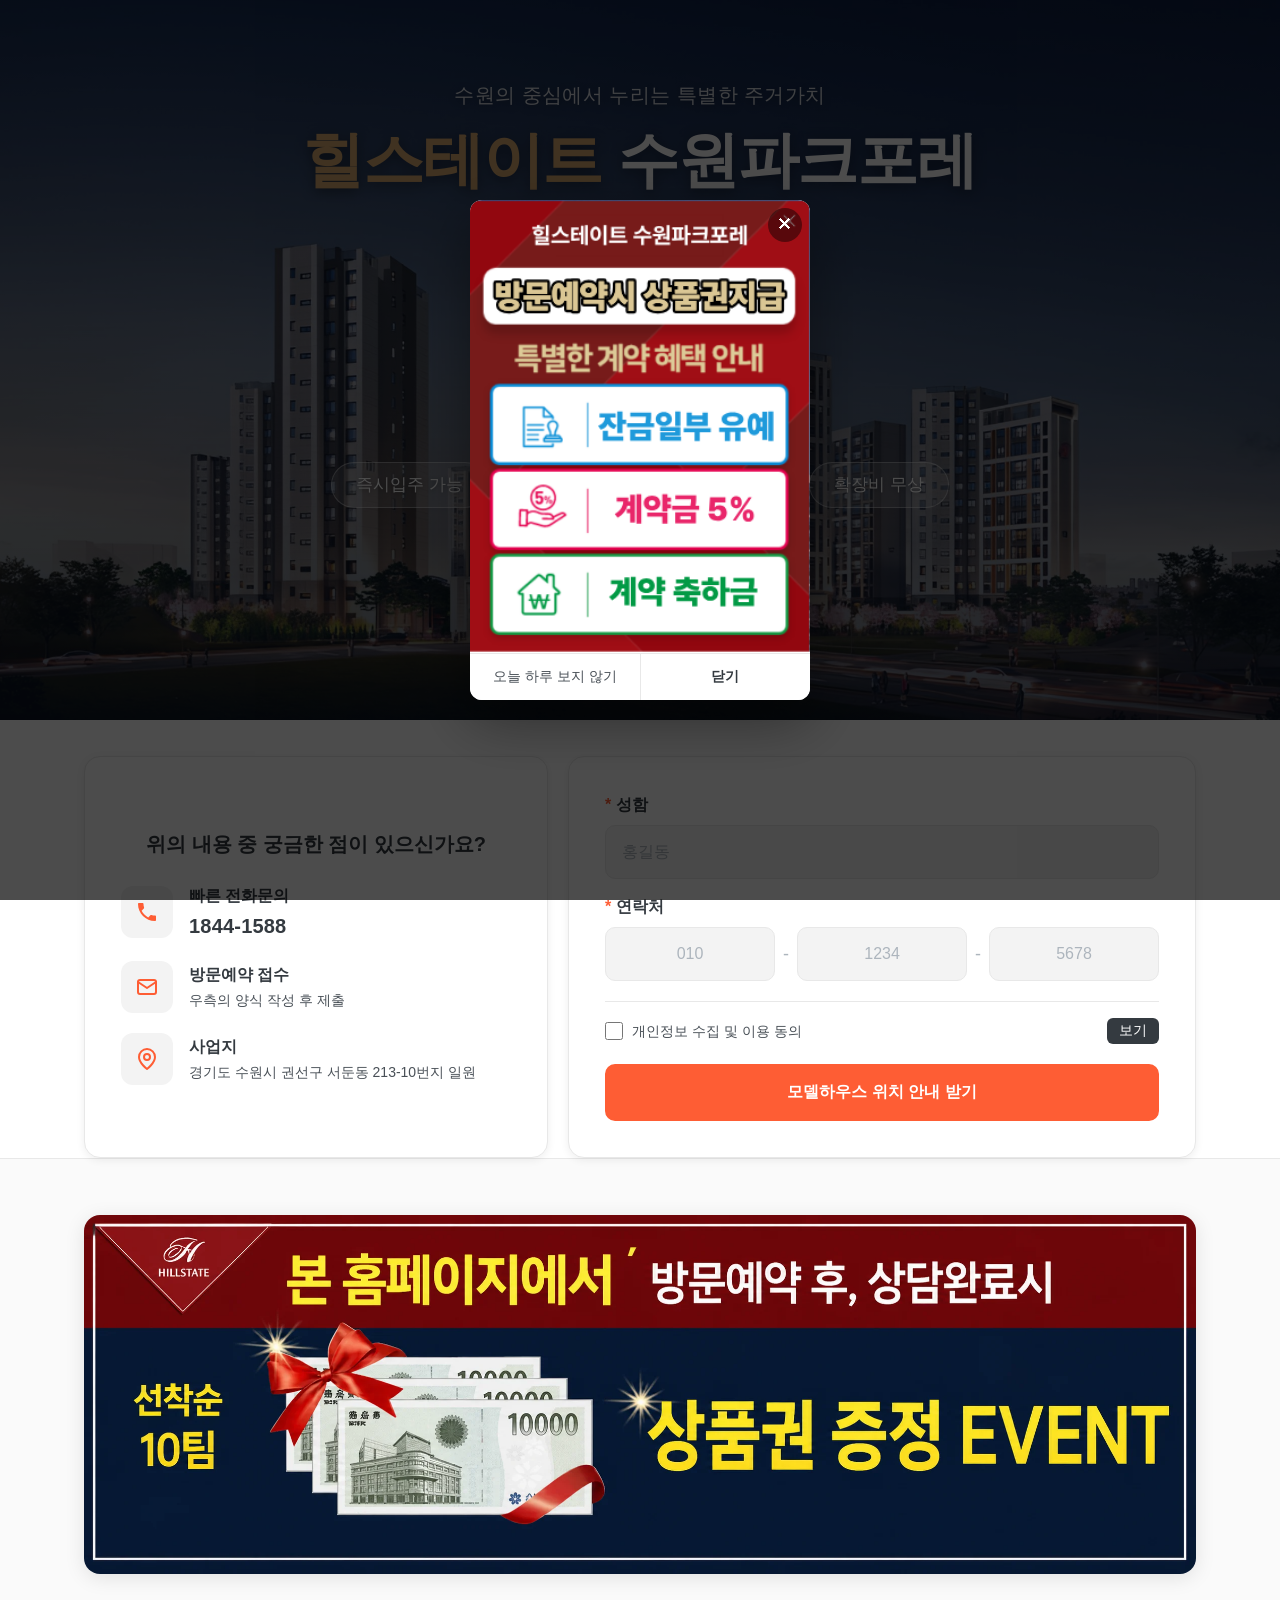
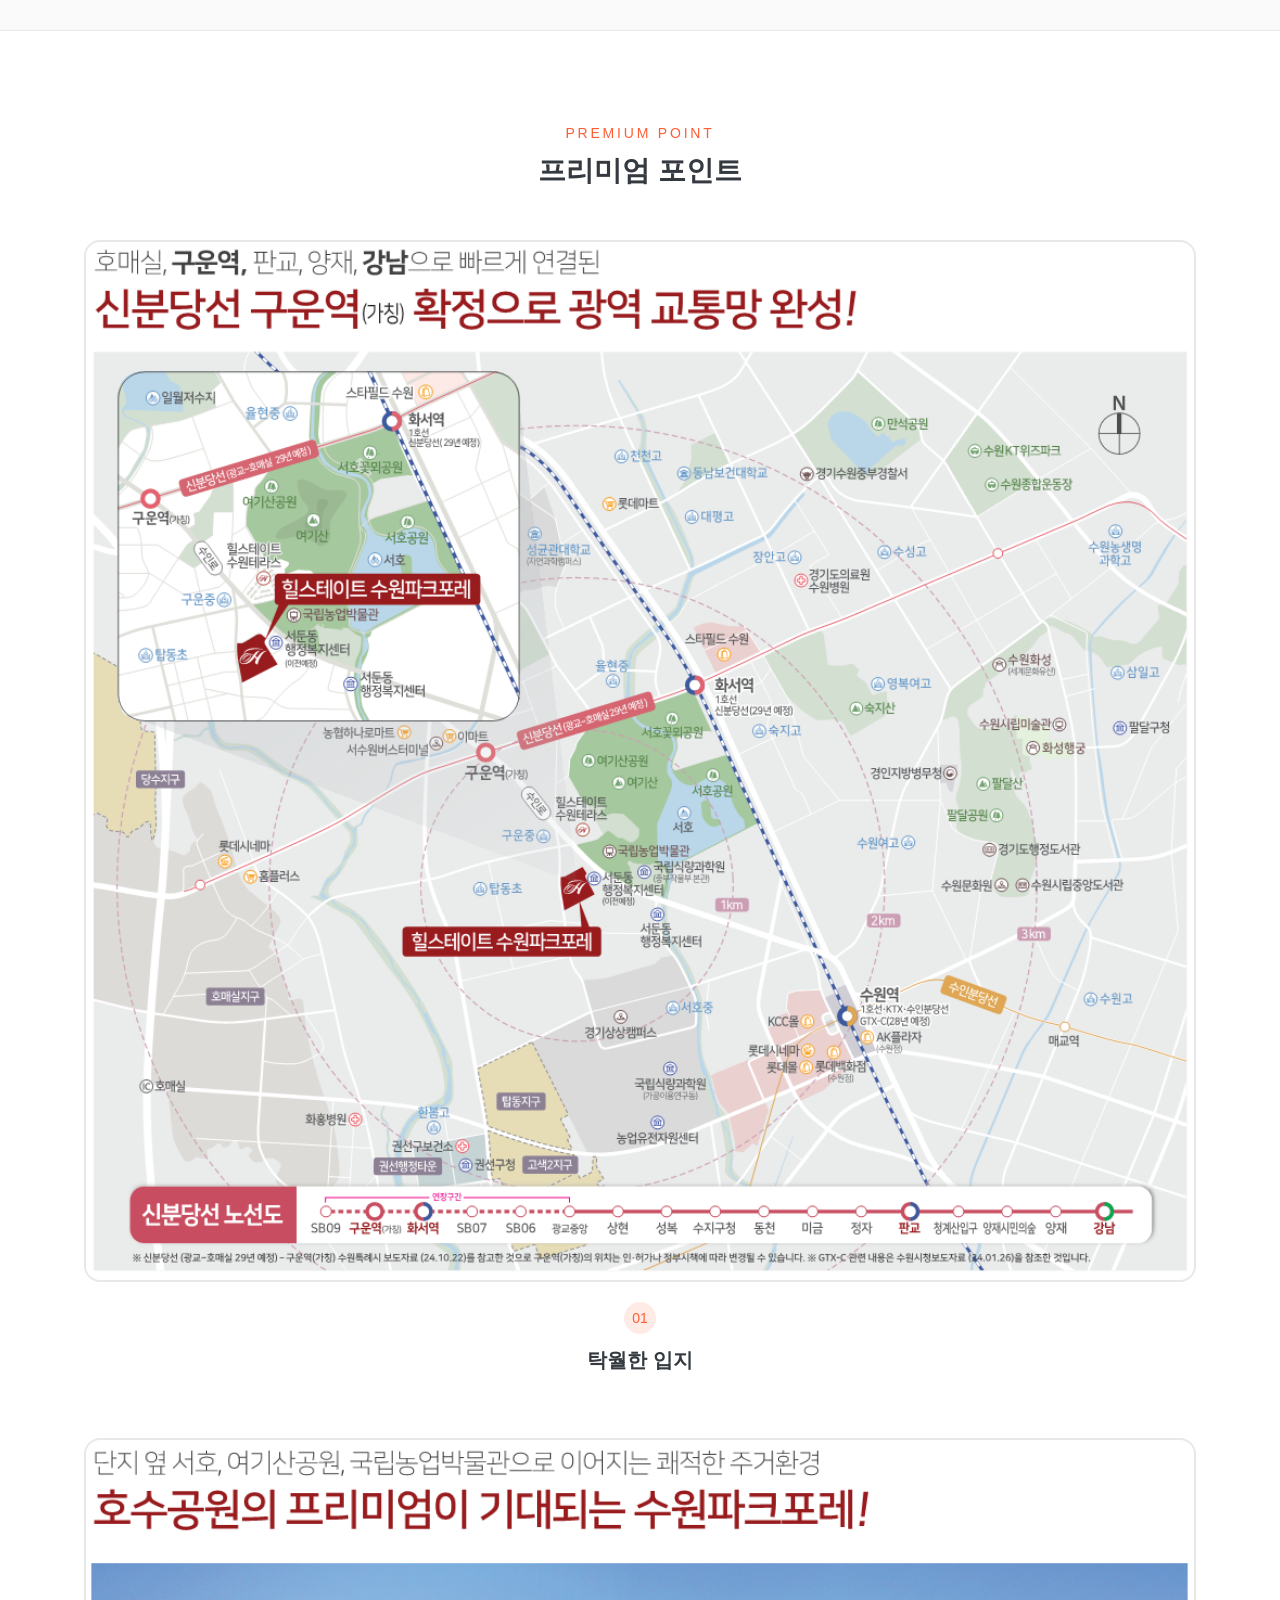
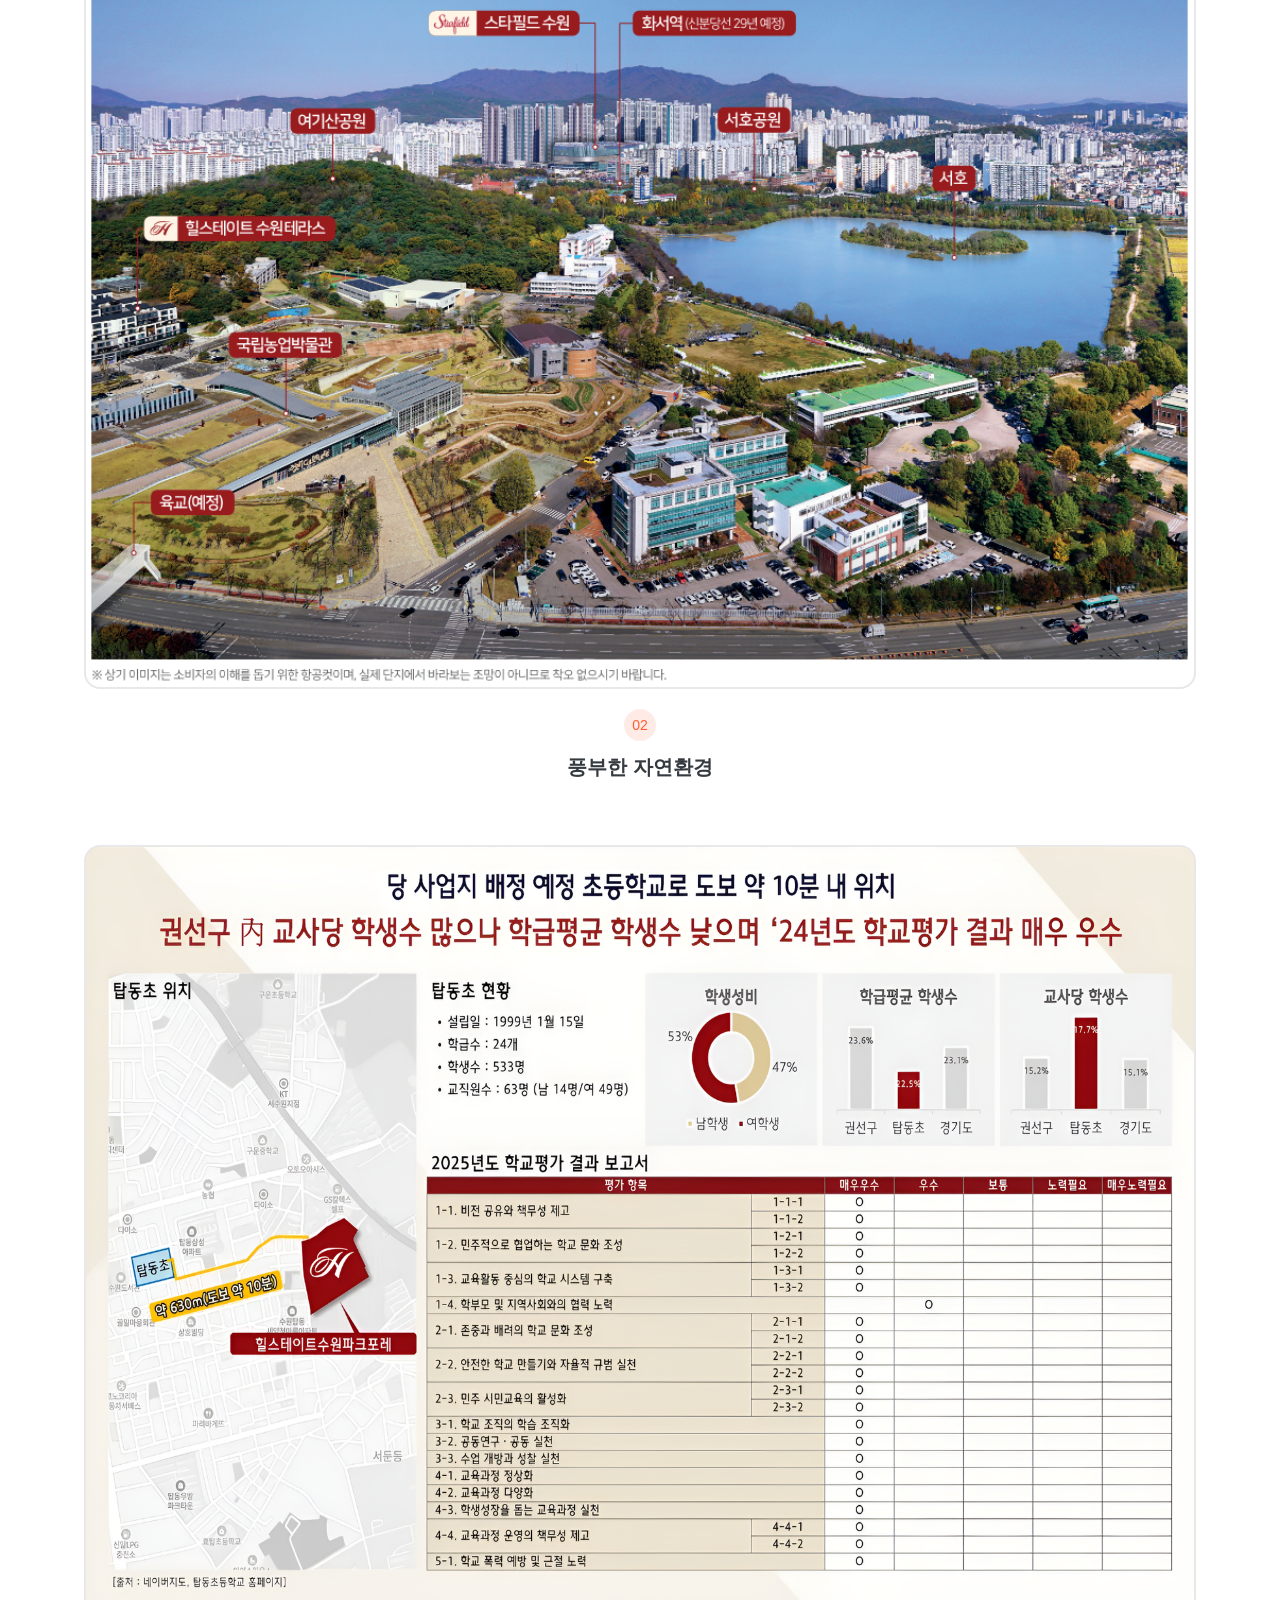
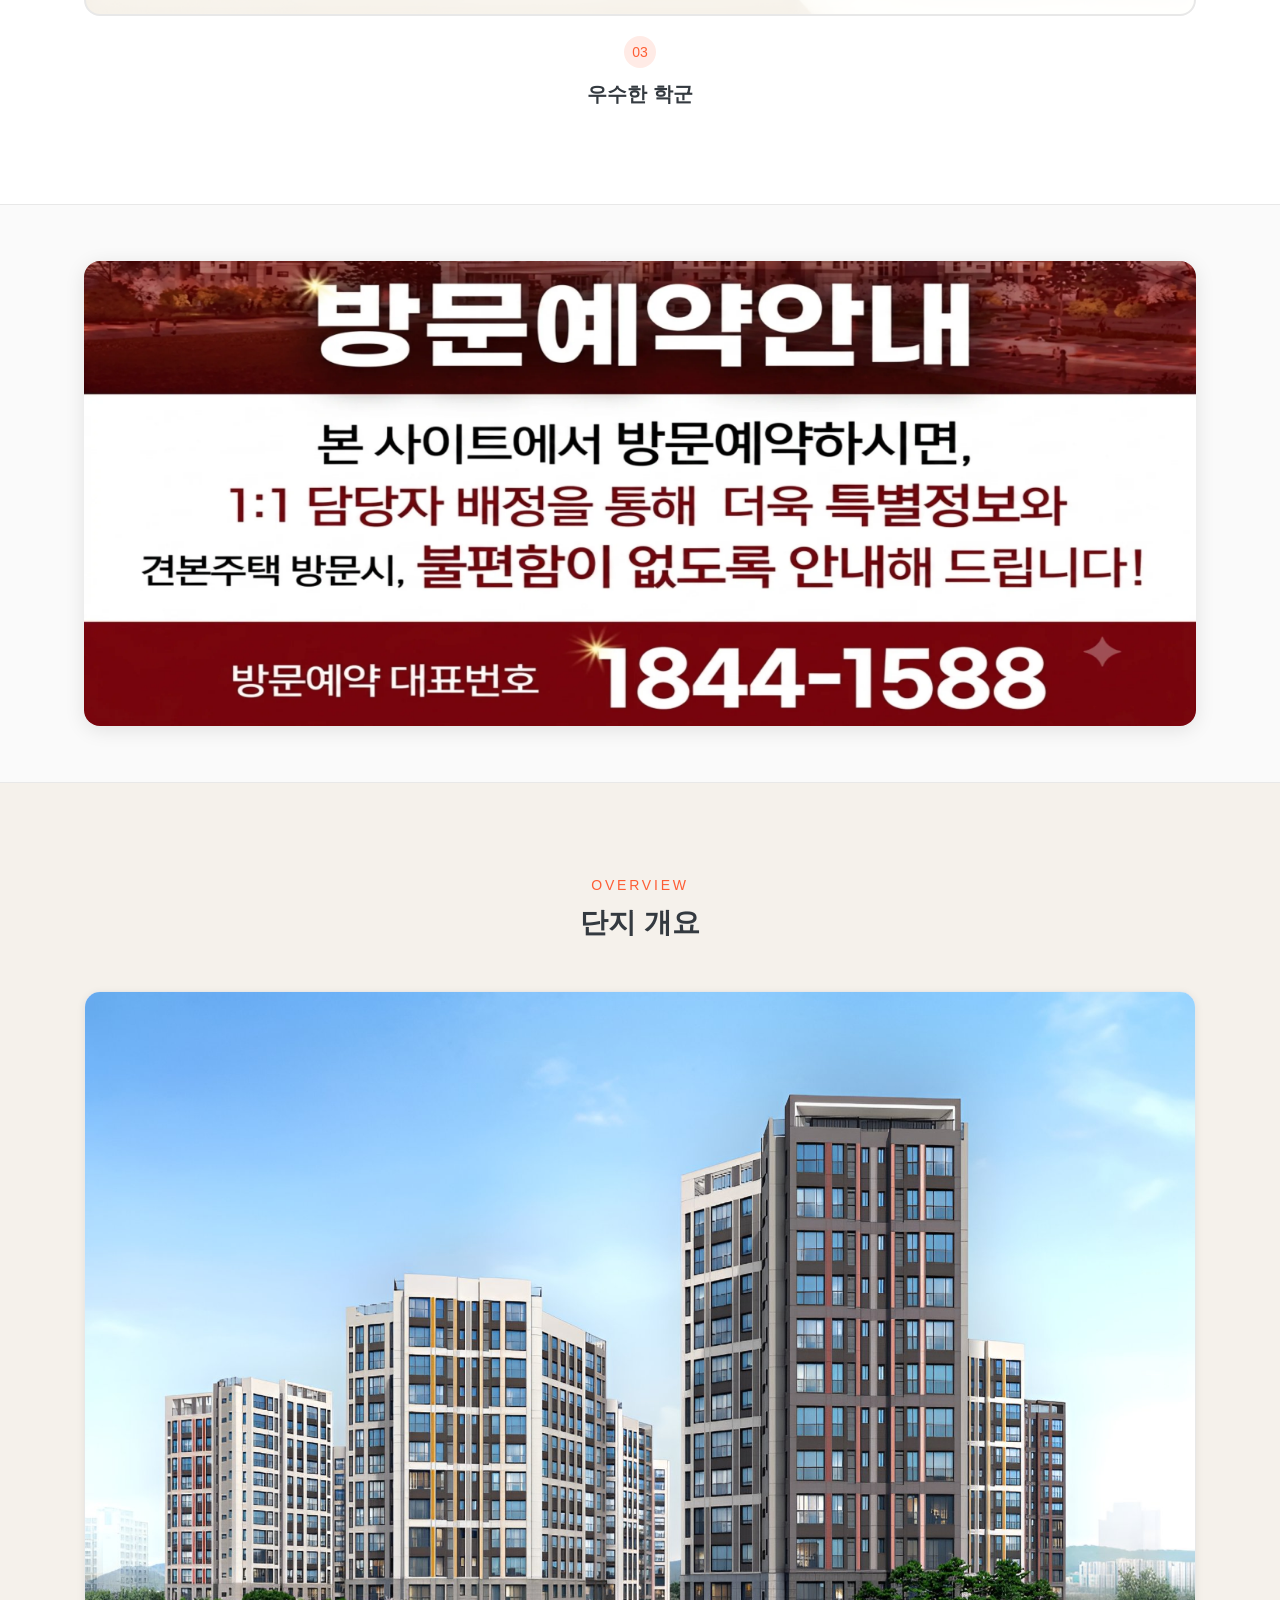
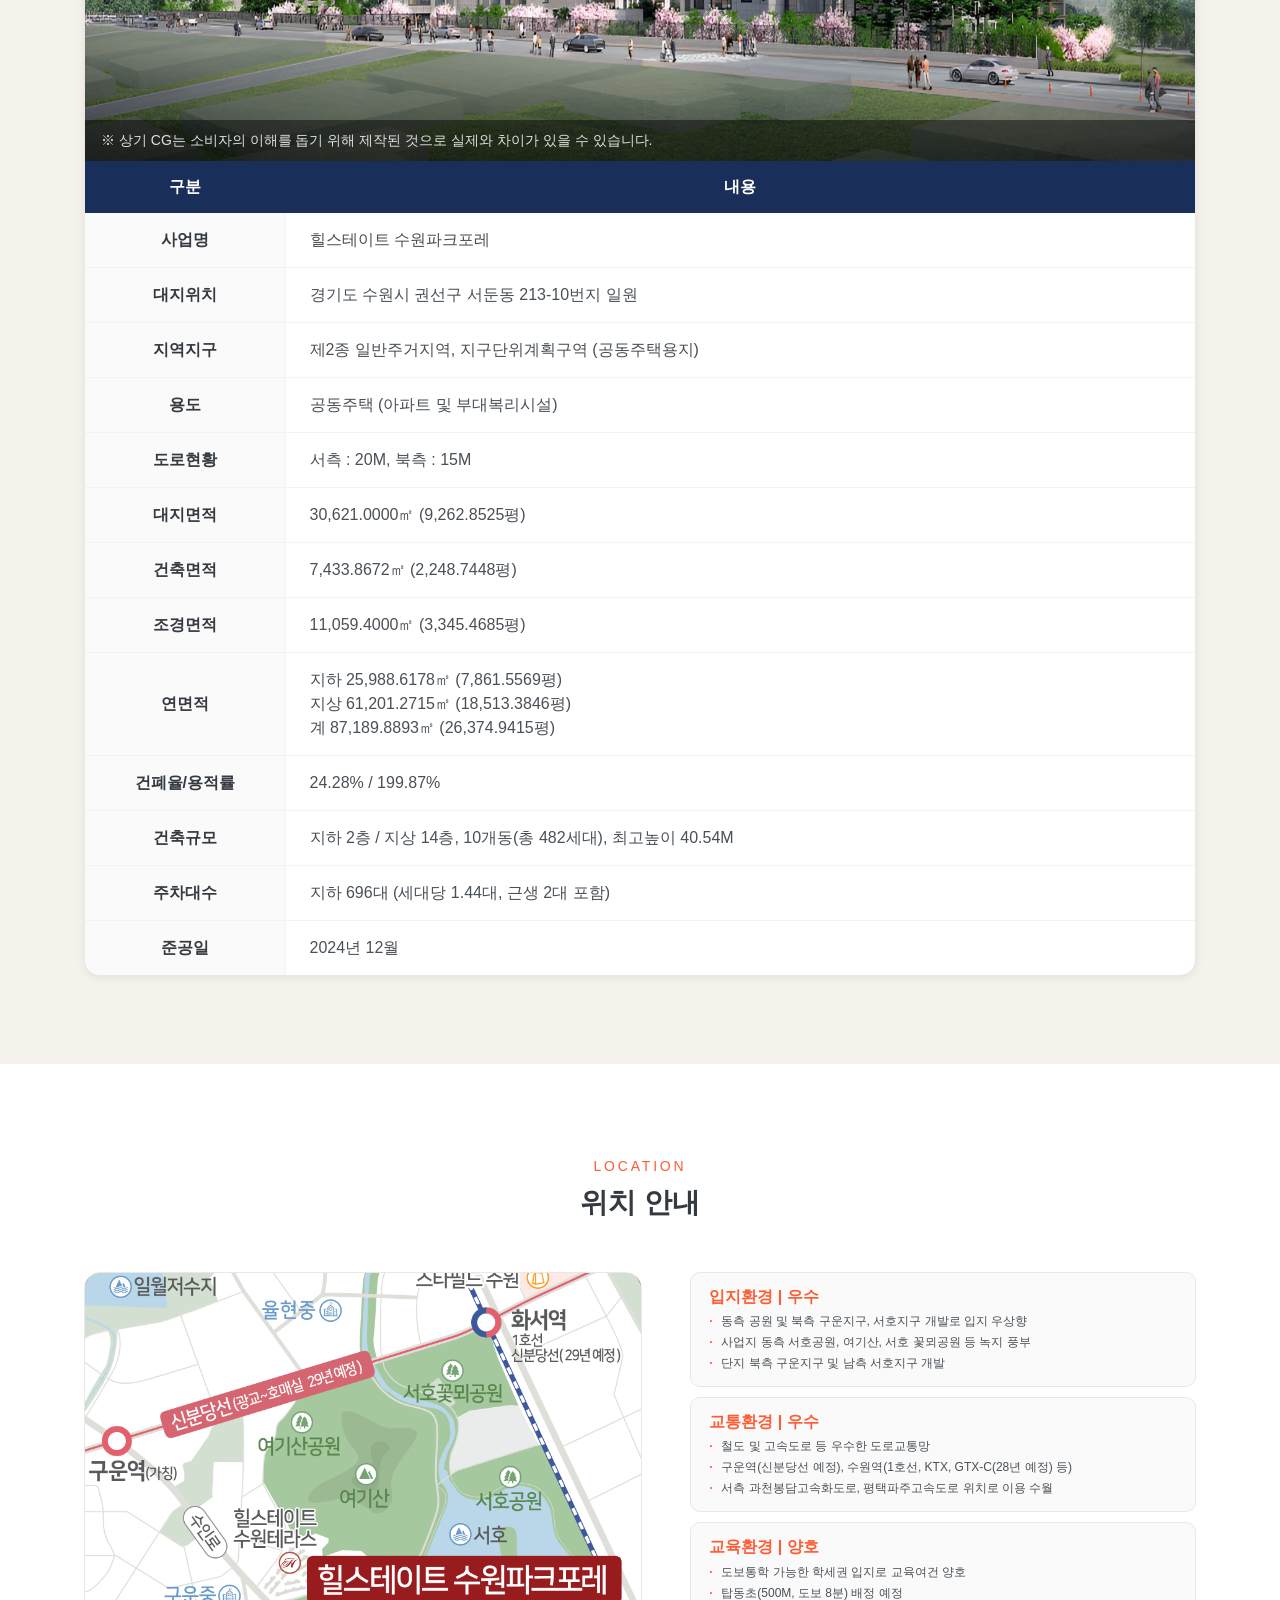
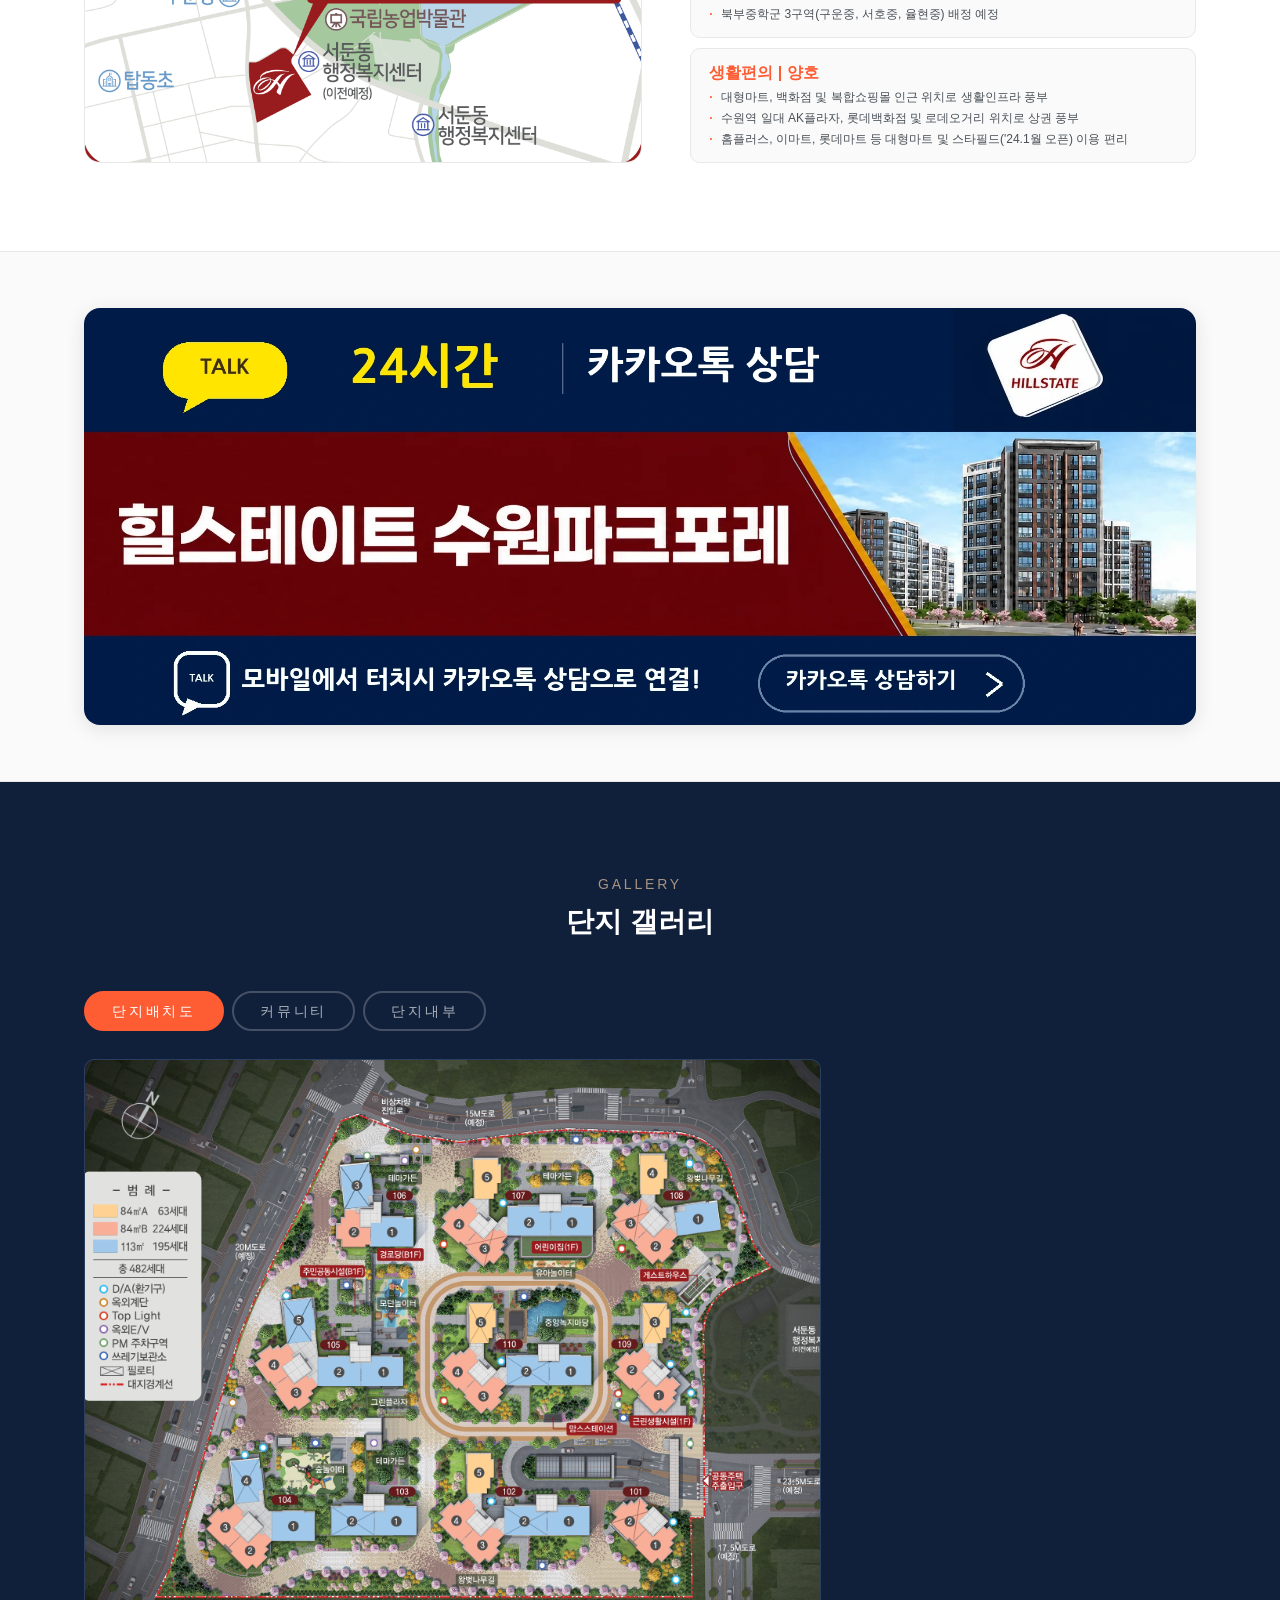
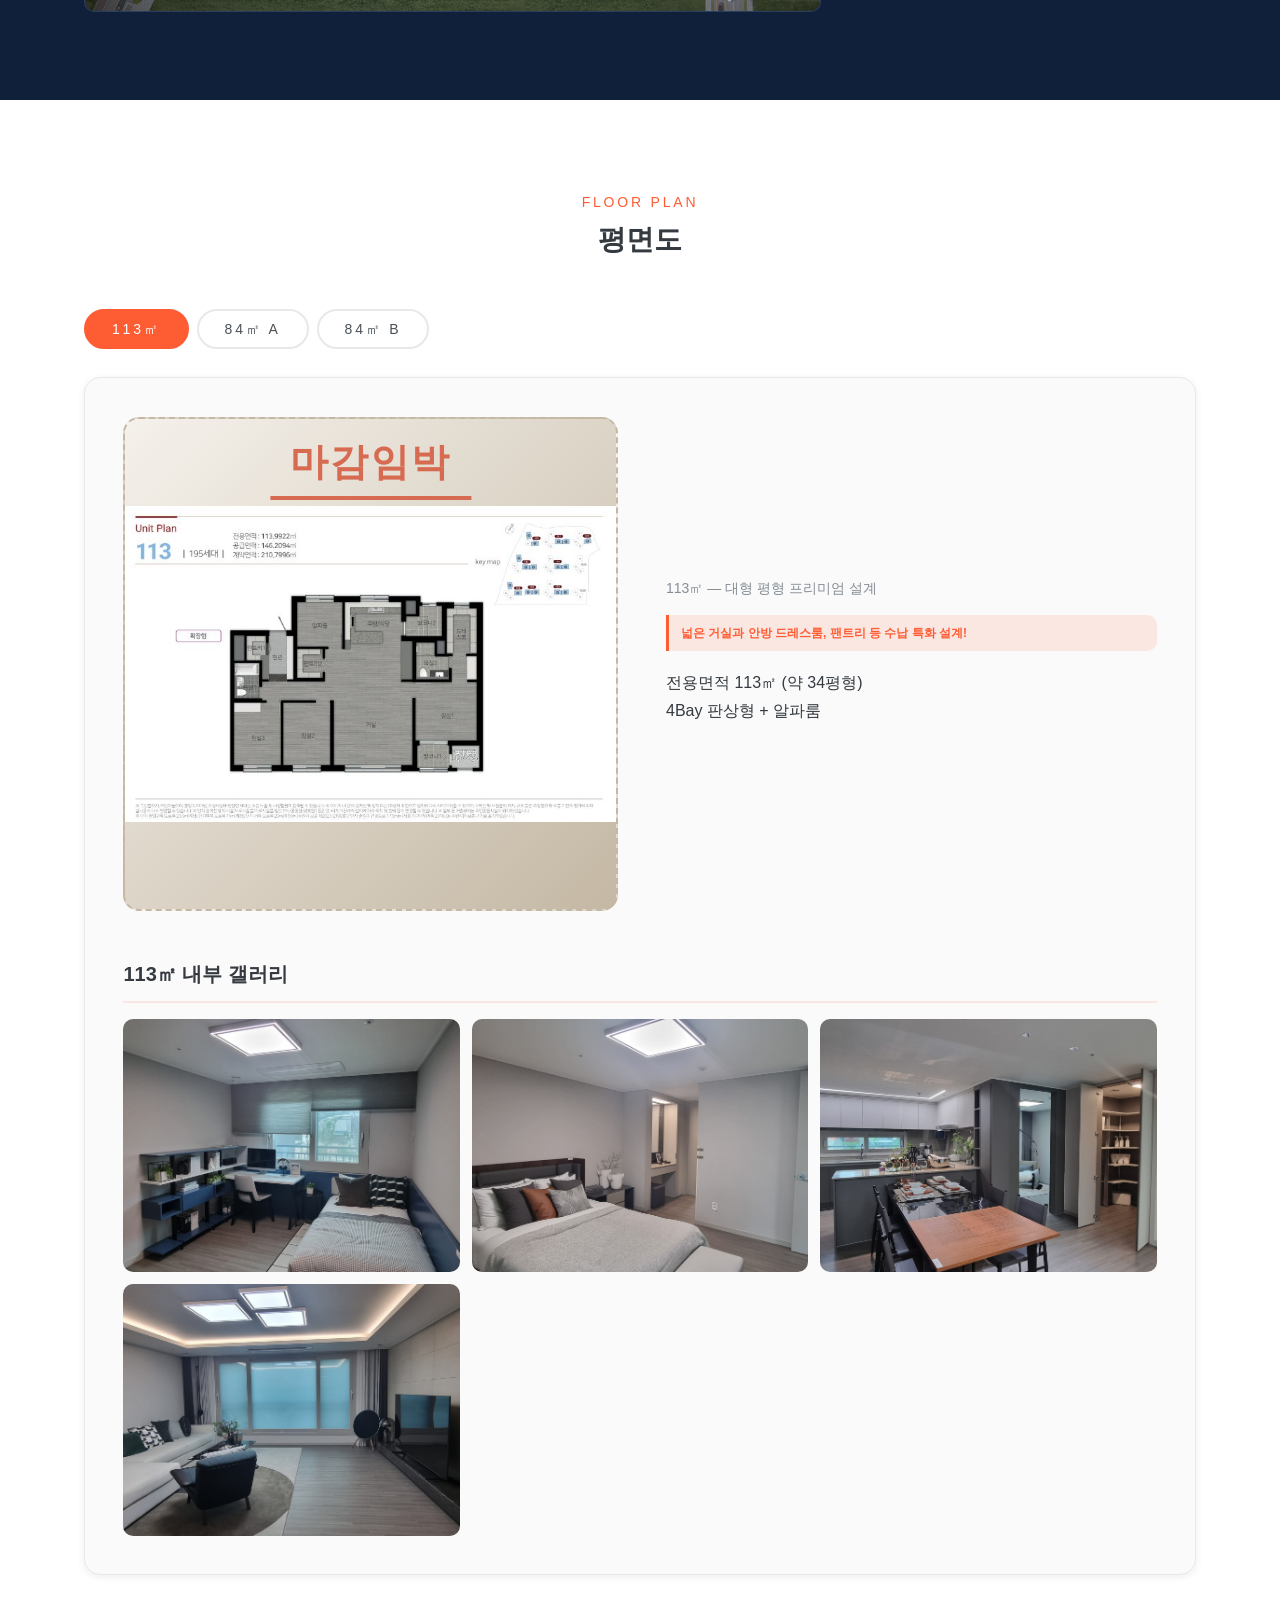
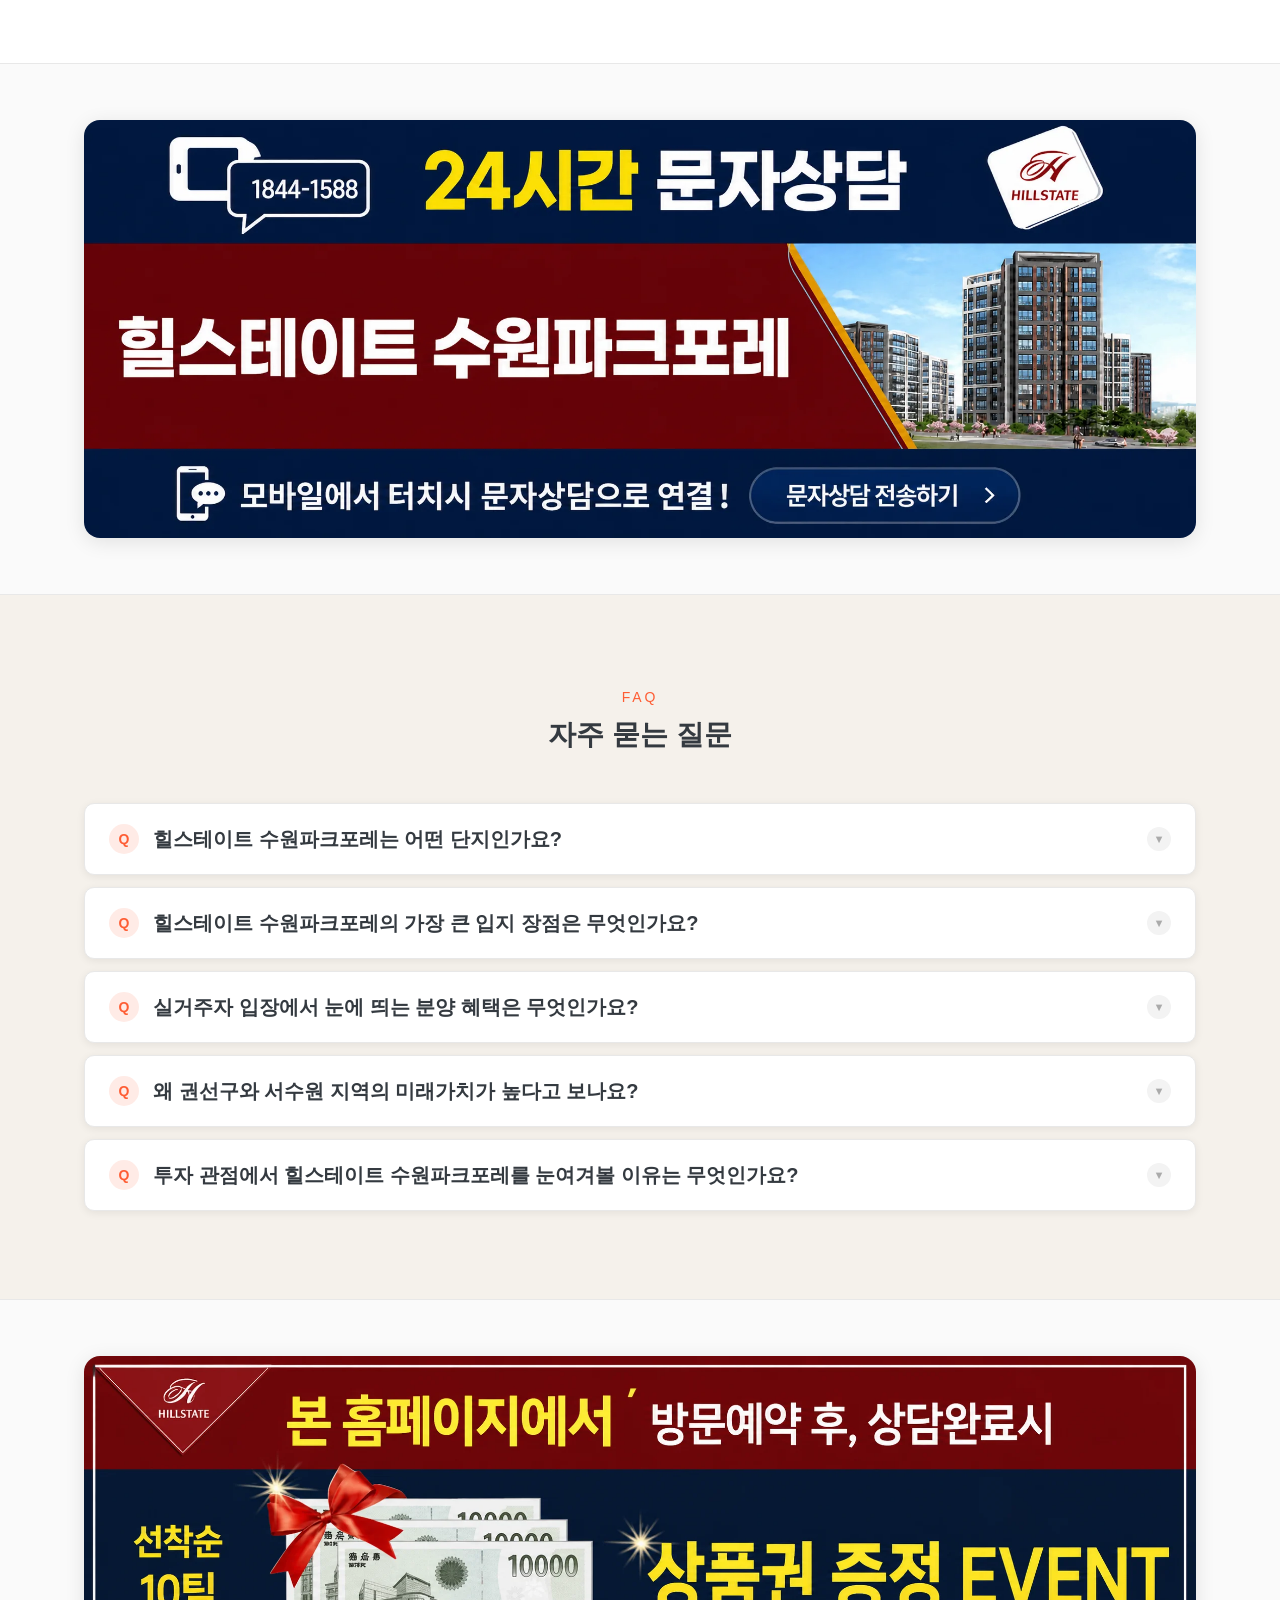
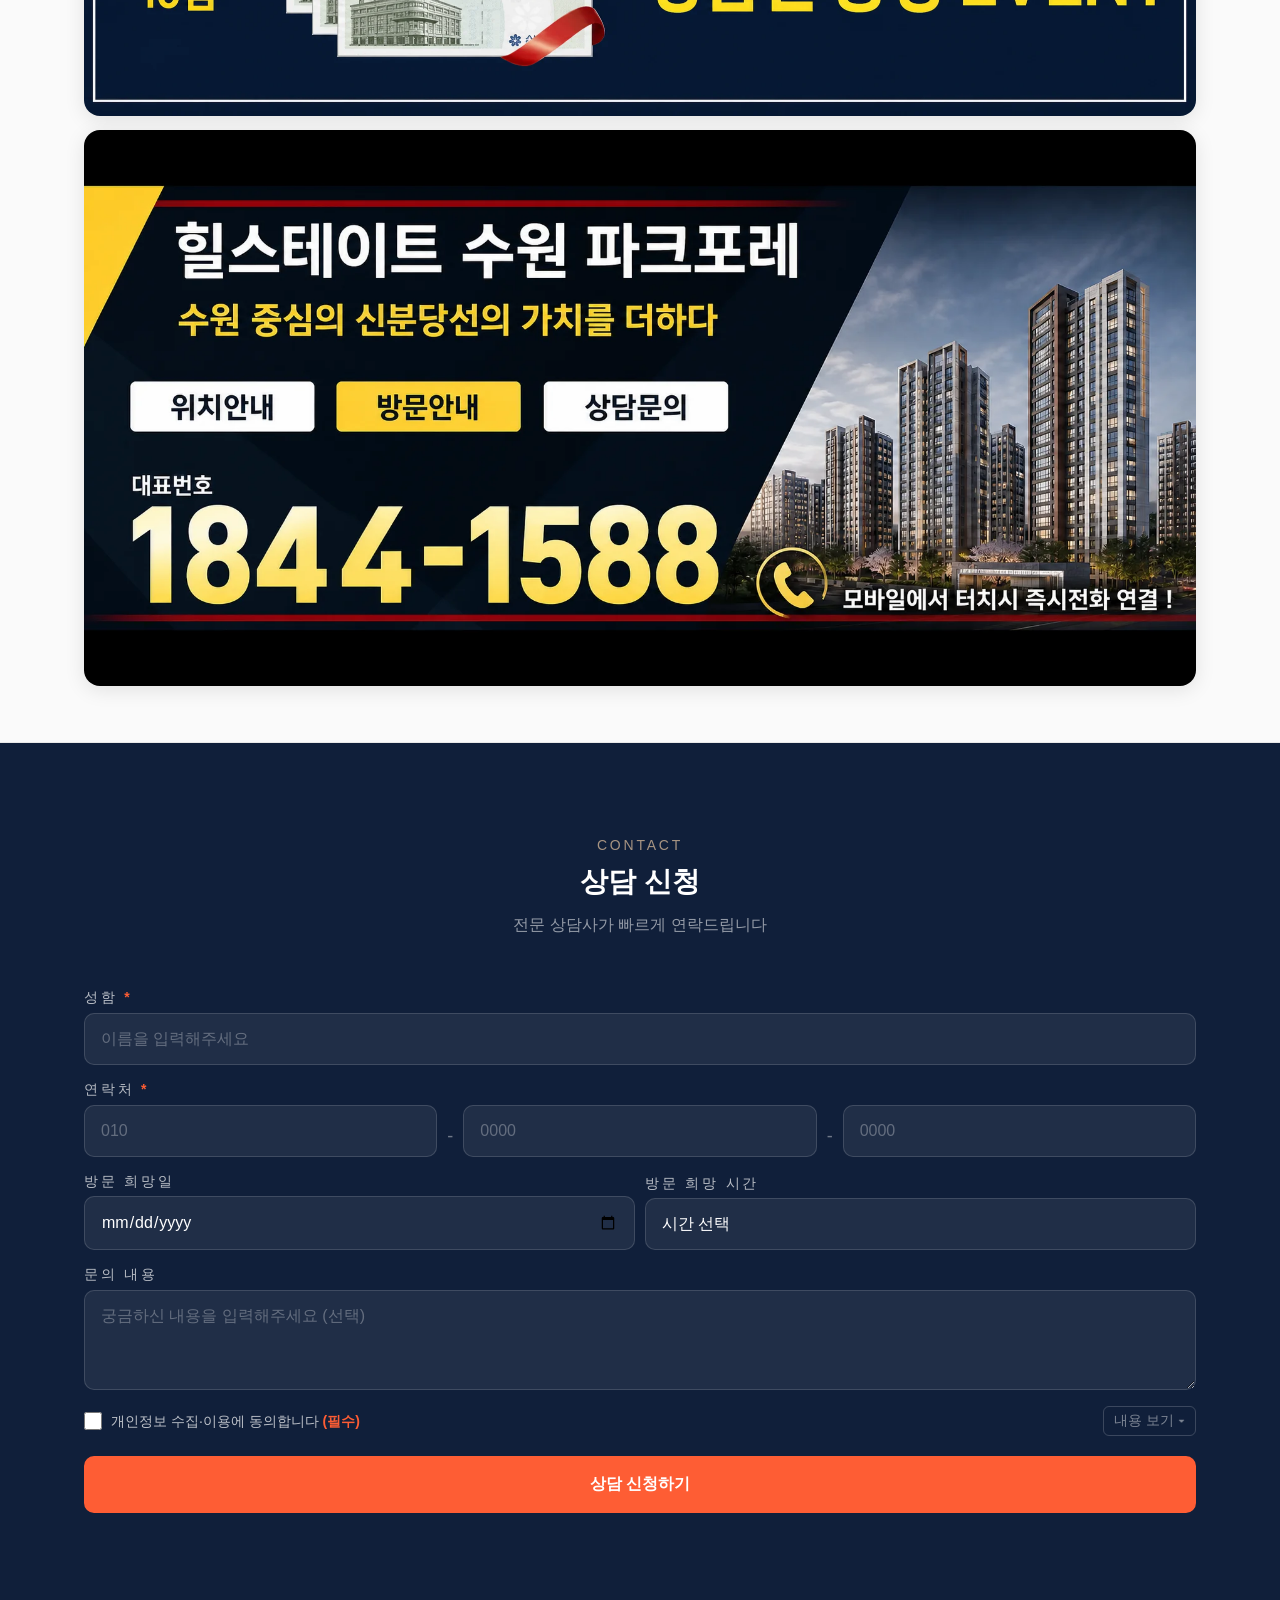
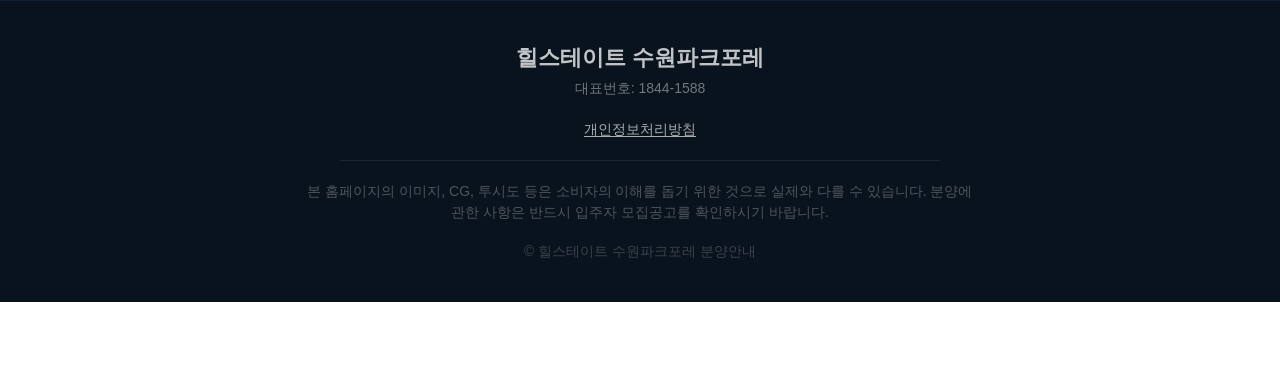
==== landing-template/index.html @ ff053a9f "랜딩 카카오 상담 배너 업데이트" ====
<!DOCTYPE html>
<html lang="ko">
<head>
  <meta charset="UTF-8" />
  <meta name="viewport" content="width=device-width, initial-scale=1.0" />

  <!-- Google tag (gtag.js) — Google Ads 전환추적 -->
  <script async src="https://www.googletagmanager.com/gtag/js?id=AW-18422804708"></script>
  <script>
    window.dataLayer = window.dataLayer || [];
    function gtag(){dataLayer.push(arguments);}
    gtag('js', new Date());
    gtag('config', 'AW-18422804708');
  </script>

  <title>힐스테이트 수원파크포레 — 분양안내</title>
  <meta name="description" content="힐스테이트 수원파크포레 분양 상담 안내 — 경기도 수원시 권선구 서둔동, 84㎡·113㎡, 지상 14층 10개 동. 방문예약·상담 문의 1844-1588." />
  <meta name="robots" content="index, follow" />
  <link rel="canonical" href="https://suwon.bunyanghouse.com/" />

  <!-- 성능: 웹폰트 CDN 조기 연결 + 첫 화면 히어로 이미지 우선 로드 -->
  <link rel="preconnect" href="https://framerusercontent.com" crossorigin />
  <link rel="dns-prefetch" href="https://framerusercontent.com" />
  <link rel="preload" as="image" href="images/hero/hero.jpg" fetchpriority="high" />

  <!-- 공유 미리보기 (카톡·문자·SNS) -->
  <meta property="og:type" content="website" />
  <meta property="og:locale" content="ko_KR" />
  <meta property="og:site_name" content="힐스테이트 수원파크포레" />
  <meta property="og:title" content="힐스테이트 수원파크포레 분양안내" />
  <meta property="og:description" content="경기도 수원시 권선구 서둔동 · 84㎡/113㎡ · 방문예약 상담 1844-1588" />
  <meta property="og:url" content="https://suwon.bunyanghouse.com/" />
  <meta property="og:image" content="https://suwon.bunyanghouse.com/images/hero/hero.jpg" />
  <meta name="twitter:card" content="summary_large_image" />

  <link rel="stylesheet" href="style.css" />
</head>
<body>

  <!-- ══════════════════════════════
       1. 네비게이션 헤더
  ══════════════════════════════ -->
  <header class="nav-header" id="navHeader">
    <div class="nav-inner container">
      <a href="#" class="nav-logo" id="navLogo">LOGO</a>

      <nav class="nav-menu" aria-label="주 메뉴">
        <ul id="navList"></ul>
      </nav>

      <a class="nav-phone-btn" id="navPhoneBtn" href="tel:">
        <span class="phone-label">문의</span>
        <span id="navPhoneNum">1844-1588</span>
      </a>

      <button class="hamburger" id="hamburger" aria-label="메뉴 열기" aria-expanded="false">
        <span></span>
        <span></span>
        <span></span>
      </button>
    </div>

    <!-- 모바일 드롭다운 -->
    <div class="mobile-menu" id="mobileMenu" aria-hidden="true">
      <ul id="mobileNavList"></ul>
      <div class="mobile-phone">
        <a class="mobile-phone-link" id="mobilePhoneBtn" href="tel:">
          <span aria-hidden="true">📞</span>
          <span id="mobilePhoneNum"></span>
        </a>
      </div>
    </div>
  </header>

  <main>

    <!-- ══════════════════════════════
         2. 히어로
    ══════════════════════════════ -->
    <section class="hero" id="hero" aria-label="메인 히어로">

      <!-- 슬라이더 트랙 (배경 이미지) -->
      <div class="hero-slider-outer">
        <div class="hero-slider-track" id="heroTrack">
          <!-- JS가 채움 -->
        </div>
      </div>

      <!-- 텍스트 콘텐츠 — 검색엔진·Google Ads가 읽는 실제 HTML 텍스트 -->
      <div class="hero-body">
        <div class="hero-content container">
          <div class="hero-top">
            <p class="hero-eyebrow">수원의 중심에서 누리는 특별한 주거가치</p>
            <h1 class="hero-sitename"><span class="hero-sitename-accent">힐스테이트</span> 수원파크포레</h1>
          </div>

          <div class="hero-bottom">
            <ul class="hero-benefits" aria-label="분양 혜택">
              <li>즉시입주 가능</li>
              <li>계약금 5%</li>
              <li>잔금 일부 유예</li>
              <li>확장비 무상</li>
            </ul>

            <h2 class="hero-headline">분양가·잔여세대·방문예약 안내</h2>
            <p class="hero-desc">상담을 신청하시면 담당자가 확인 후 연락드립니다.</p>
          </div>
        </div>
      </div>

    </section>

    <!-- ══════════════════════════════
         빠른 상담폼 (검색광고 랜딩 진입점)
    ══════════════════════════════ -->
    <section class="quickform" id="consult-form" aria-label="빠른 상담 문의">
      <div class="container">
        <div class="quickform-card">

          <!-- 좌: 연락처 안내 -->
          <div class="quickform-info">
            <h2 class="quickform-heading" id="qfHeading">위의 내용 중 궁금한 점이 있으신가요?</h2>
            <ul class="quickform-contacts">
              <li>
                <a class="qf-contact" id="qfCallLink" href="tel:18441588">
                  <span class="qf-contact-icon" aria-hidden="true">
                    <svg viewBox="0 0 24 24" fill="currentColor"><path d="M6.62 10.79c1.44 2.83 3.76 5.14 6.59 6.59l2.2-2.2c.27-.27.67-.36 1.02-.24 1.12.37 2.33.57 3.57.57.55 0 1 .45 1 1V20c0 .55-.45 1-1 1-9.39 0-17-7.61-17-17 0-.55.45-1 1-1h3.5c.55 0 1 .45 1 1 0 1.25.2 2.45.57 3.57.11.35.03.74-.25 1.02l-2.2 2.2z"/></svg>
                  </span>
                  <span class="qf-contact-text">
                    <strong id="qfCallLabel">빠른 전화문의</strong>
                    <span class="qf-contact-phone" id="qfCallNum">1844-1588</span>
                  </span>
                </a>
              </li>
              <li>
                <span class="qf-contact">
                  <span class="qf-contact-icon" aria-hidden="true">
                    <svg viewBox="0 0 24 24" fill="none" stroke="currentColor" stroke-width="2" stroke-linecap="round" stroke-linejoin="round"><rect x="3" y="5" width="18" height="14" rx="2"/><path d="m3 7 9 6 9-6"/></svg>
                  </span>
                  <span class="qf-contact-text">
                    <strong id="qfVisitLabel">방문예약 접수</strong>
                    <span id="qfVisitDesc">우측의 양식 작성 후 제출</span>
                  </span>
                </span>
              </li>
              <li>
                <span class="qf-contact">
                  <span class="qf-contact-icon" aria-hidden="true">
                    <svg viewBox="0 0 24 24" fill="none" stroke="currentColor" stroke-width="2" stroke-linecap="round" stroke-linejoin="round"><path d="M20 10c0 6-8 12-8 12s-8-6-8-12a8 8 0 0 1 16 0Z"/><circle cx="12" cy="10" r="3"/></svg>
                  </span>
                  <span class="qf-contact-text">
                    <strong id="qfAddrLabel">사업지</strong>
                    <span id="qfAddr">경기도 수원시 권선구 서둔동 213-10번지 일원</span>
                  </span>
                </span>
              </li>
            </ul>
          </div>

          <!-- 우: 미니 폼 -->
          <form class="quickform-form" id="quickForm" novalidate>
            <input type="text" class="hp-field" name="company" tabindex="-1" autocomplete="off" aria-hidden="true" />
            <div class="qf-field">
              <label for="qfName"><span class="required">*</span> 성함</label>
              <input class="qf-input" type="text" id="qfName" name="name"
                     placeholder="홍길동" autocomplete="name" required />
            </div>
            <div class="qf-field">
              <label for="qfPhone1"><span class="required">*</span> 연락처</label>
              <div class="qf-phone">
                <input class="qf-input" type="text" id="qfPhone1" maxlength="3"
                       placeholder="010" inputmode="numeric" autocomplete="tel-area-code" required />
                <span class="qf-phone-sep" aria-hidden="true">-</span>
                <input class="qf-input" type="text" id="qfPhone2" maxlength="4"
                       placeholder="1234" inputmode="numeric" required />
                <span class="qf-phone-sep" aria-hidden="true">-</span>
                <input class="qf-input" type="text" id="qfPhone3" maxlength="4"
                       placeholder="5678" inputmode="numeric" required />
              </div>
            </div>
            <div class="qf-agree-row">
              <label class="qf-agree">
                <input type="checkbox" id="qfAgree" />
                <span>개인정보 수집 및 이용 동의</span>
              </label>
              <button type="button" class="qf-terms-btn" id="qfTermsToggle"
                      aria-expanded="false" aria-controls="qfTermsBox">보기</button>
            </div>
            <div class="qf-terms-box" id="qfTermsBox" hidden>
              <p>
                <strong>수집 항목:</strong> 성명, 연락처<br />
                <strong>수집 목적:</strong> 분양 상담 및 모델하우스 위치 안내<br />
                <strong>보유 기간:</strong> 상담 종료 후 1년<br /><br />
                동의를 거부하실 수 있으며, 거부 시 안내가 제한될 수 있습니다.<br />
                자세한 내용은 <a href="privacy.html" target="_blank" rel="noopener">개인정보처리방침</a>을 확인하세요.
              </p>
            </div>
            <button type="submit" class="btn btn-primary qf-submit" id="qfSubmit">모델하우스 위치 안내 받기</button>
          </form>

        </div>
      </div>
    </section>

    <!-- 프로모션 배너 — 상품권 증정 EVENT (상담폼 다음으로 이동) -->
    <div class="promo-band">
      <div class="container">
        <a class="promo-banner js-promo" data-promo="event" href="#quickForm">
          <img src="images/promo/event.webp"
               alt="본 홈페이지에서 방문예약 후 상담완료 시 선착순 10팀 상품권 증정 EVENT" loading="lazy">
        </a>
      </div>
    </div>

    <!-- ══════════════════════════════
         3. 프리미엄 포인트
    ══════════════════════════════ -->
    <section class="premium" id="premium">
      <div class="container">
        <div class="section-header">
          <span class="section-tag">Premium Point</span>
          <h2 class="section-title" id="premiumTitle">프리미엄 포인트</h2>
        </div>
        <div class="premium-grid" id="premiumGrid">
          <!-- JS가 채움 -->
        </div>
      </div>
    </section>

    <!-- 프로모션 배너 — 방문예약 안내 -->
    <div class="promo-band">
      <div class="container">
        <a class="promo-banner" href="#contact">
          <img src="images/promo/visit-guide.webp"
               alt="본 사이트에서 방문예약 시 1:1 담당자 배정 · 방문예약 대표번호 1844-1588" loading="lazy">
        </a>
      </div>
    </div>

    <!-- ══════════════════════════════
         4. 단지 개요
    ══════════════════════════════ -->
    <section class="overview" id="overview">
      <div class="container">
        <div class="section-header">
          <span class="section-tag">Overview</span>
          <h2 class="section-title">단지 개요</h2>
        </div>
        <div class="overview-card">
          <div class="overview-img-wrap">
            <img id="overviewImg" src="" alt="단지 투시도" class="overview-img" loading="lazy" decoding="async">
            <p class="overview-img-caption" id="overviewCaption"></p>
          </div>
          <table class="overview-table">
            <colgroup>
              <col class="ov-col-label">
              <col>
            </colgroup>
            <thead>
              <tr>
                <th scope="col">구분</th>
                <th scope="col">내용</th>
              </tr>
            </thead>
            <tbody id="overviewTbody"><!-- JS가 채움 --></tbody>
          </table>
        </div>
      </div>
    </section>

    <!-- ══════════════════════════════
         5. 위치 안내
    ══════════════════════════════ -->
    <section class="location" id="location">
      <div class="container">
        <div class="section-header">
          <span class="section-tag">Location</span>
          <h2 class="section-title">위치 안내</h2>
        </div>
        <div class="location-layout">
          <div class="location-map">
            <img
              src="images/location/location-map.png"
              alt="위치 지도"
              class="location-map-img"
              loading="lazy"
              decoding="async"
            >
          </div>
          <div class="location-points" id="locationPoints">
            <!-- JS가 채움 -->
          </div>
        </div>
      </div>
    </section>

    <!-- 프로모션 배너 — 대표번호 전화 연결 -->
    <div class="promo-band">
      <div class="container">
        <a class="promo-banner js-promo" data-promo="call" href="tel:18441588">
          <img src="images/promo/kakao.webp"
               alt="대표번호 1844-1588 · 모바일에서 터치 시 즉시 전화 연결" loading="lazy">
        </a>
      </div>
    </div>

    <!-- ══════════════════════════════
         6. 갤러리
    ══════════════════════════════ -->
    <section class="gallery" id="gallery">
      <div class="container">
        <div class="section-header">
          <span class="section-tag">Gallery</span>
          <h2 class="section-title">단지 갤러리</h2>
        </div>
        <div class="tab-bar" id="galleryTabBar" role="tablist" aria-label="갤러리 탭">
          <!-- JS가 채움 -->
        </div>
        <div class="gallery-grid" id="galleryGrid">
          <!-- JS가 채움 -->
        </div>
      </div>
    </section>

    <!-- ══════════════════════════════
         7. 평면도
    ══════════════════════════════ -->
    <section class="floorplan" id="floorplan">
      <div class="container">
        <div class="section-header">
          <span class="section-tag">Floor Plan</span>
          <h2 class="section-title">평면도</h2>
        </div>
        <div class="tab-bar light" id="floorplanTabBar" role="tablist" aria-label="평면도 타입 선택">
          <!-- JS가 채움 -->
        </div>
        <div class="floorplan-content" id="floorplanContent">
          <!-- JS가 채움 -->
        </div>
      </div>
    </section>

    <!-- 프로모션 배너 — 24시간 카카오톡 상담 -->
    <div class="promo-band">
      <div class="container">
        <a class="promo-banner js-promo" data-promo="kakao" href="https://pf.kakao.com/_xlhxdfX/chat"
           target="_blank" rel="noopener noreferrer">
          <img src="images/promo/top-banner-muja.webp"
               alt="24시간 카카오톡 상담 · 모바일에서 터치 시 카카오톡 상담으로 연결" loading="lazy">
        </a>
      </div>
    </div>

    <!-- ══════════════════════════════
         8. FAQ
    ══════════════════════════════ -->
    <section class="faq" id="faq">
      <div class="container">
        <div class="section-header">
          <span class="section-tag">FAQ</span>
          <h2 class="section-title">자주 묻는 질문</h2>
        </div>
        <div class="accordion" id="faqAccordion">
          <!-- JS가 채움 -->
        </div>
      </div>
    </section>

    <!-- 프로모션 배너 — 상담 신청 전 최종 안내 (Q&A 다음) -->
    <div class="promo-band promo-band--stack">
      <div class="container">
        <a class="promo-banner js-promo" data-promo="event" href="#contact">
          <img src="images/promo/event.webp"
               alt="방문예약 후 상담완료 시 선착순 10팀 상품권 증정 EVENT" loading="lazy">
        </a>
        <a class="promo-banner js-promo" data-promo="call" href="tel:18441588">
          <img src="images/promo/top-banner1844-call-v2.webp"
               alt="대표번호 1844-1588 · 모바일에서 터치 시 즉시 전화 연결" loading="lazy">
        </a>
      </div>
    </div>

    <!-- ══════════════════════════════
         9. 상담 신청
    ══════════════════════════════ -->
    <section class="contact" id="contact">
      <div class="container">
        <div class="section-header">
          <span class="section-tag">Contact</span>
          <h2 class="section-title">상담 신청</h2>
          <p class="section-desc">전문 상담사가 빠르게 연락드립니다</p>
        </div>

        <form class="contact-form" id="contactForm" novalidate>

          <input type="text" class="hp-field" name="company" tabindex="-1" autocomplete="off" aria-hidden="true" />

          <!-- 성함 -->
          <div class="form-row">
            <div class="form-group">
              <label for="inputName">성함 <span class="required" aria-label="필수">*</span></label>
              <input type="text" id="inputName" name="name"
                     placeholder="이름을 입력해주세요" autocomplete="name" required />
            </div>
          </div>

          <!-- 연락처 3분할 -->
          <div class="form-row phone-row">
            <div class="form-group phone-part">
              <label for="phone1">연락처 <span class="required" aria-label="필수">*</span></label>
              <input type="text" id="phone1" name="phone1"
                     maxlength="3" placeholder="010" inputmode="numeric" required />
            </div>
            <span class="phone-sep" aria-hidden="true">-</span>
            <div class="form-group phone-part no-label">
              <input type="text" id="phone2" name="phone2"
                     maxlength="4" placeholder="0000" inputmode="numeric" required />
            </div>
            <span class="phone-sep" aria-hidden="true">-</span>
            <div class="form-group phone-part no-label">
              <input type="text" id="phone3" name="phone3"
                     maxlength="4" placeholder="0000" inputmode="numeric" required />
            </div>
          </div>

          <!-- 방문일 + 시간 -->
          <div class="form-row two-col">
            <div class="form-group">
              <label for="visitDate">방문 희망일</label>
              <input type="date" id="visitDate" name="visitDate" />
            </div>
            <div class="form-group">
              <label for="visitTime">방문 희망 시간</label>
              <select id="visitTime" name="visitTime">
                <option value="">시간 선택</option>
                <option value="09-10">09:00 ~ 10:00</option>
                <option value="10-11">10:00 ~ 11:00</option>
                <option value="11-12">11:00 ~ 12:00</option>
                <option value="13-14">13:00 ~ 14:00</option>
                <option value="14-15">14:00 ~ 15:00</option>
                <option value="15-16">15:00 ~ 16:00</option>
                <option value="16-17">16:00 ~ 17:00</option>
              </select>
            </div>
          </div>

          <!-- 문의 내용 -->
          <div class="form-row">
            <div class="form-group">
              <label for="message">문의 내용</label>
              <textarea id="message" name="message" rows="3"
                        placeholder="궁금하신 내용을 입력해주세요 (선택)"></textarea>
            </div>
          </div>

          <!-- 약관 동의 -->
          <div class="form-row terms-row">
            <label class="checkbox-label">
              <input type="checkbox" id="agreeAll" name="agreeAll" />
              <span>개인정보 수집·이용에 동의합니다 <span class="required">(필수)</span></span>
            </label>
            <button type="button" class="terms-detail-btn" id="termsToggle"
                    aria-expanded="false" aria-controls="termsBox">
              내용 보기 ▾
            </button>
          </div>
          <div class="terms-box" id="termsBox" hidden>
            <p>
              <strong>수집 항목:</strong> 성명, 연락처<br />
              <strong>수집 목적:</strong> 분양 상담 및 안내<br />
              <strong>보유 기간:</strong> 상담 종료 후 1년<br /><br />
              귀하는 개인정보 수집·이용에 동의하지 않을 권리가 있으며,
              동의 거부 시 상담 신청이 제한될 수 있습니다.<br />
              자세한 내용은 <a href="privacy.html" target="_blank" rel="noopener">개인정보처리방침</a>을 확인하세요.
            </p>
          </div>

          <button type="submit" class="btn btn-primary btn-submit">상담 신청하기</button>
        </form>
      </div>
    </section>

  </main>

  <!-- ══════════════════════════════
       10. 하단 고정 버튼바
  ══════════════════════════════ -->
  <!-- 모바일 전용: 버튼바 위 안내 배너 (버튼바와 함께 등장) -->
  <div class="bottom-bar-notice" id="bottomBarNotice" aria-hidden="true"></div>
  <div class="bottom-bar" id="bottomBar" role="complementary" aria-label="하단 빠른 메뉴">
    <a class="bottom-bar-btn call" id="bottomCallBtn" href="tel:">
      <span class="icon" aria-hidden="true">📞</span>
      <span id="bottomCallLabel">전화 상담</span>
    </a>
    <a class="bottom-bar-btn kakao" id="bottomKakaoBtn" href="#contact">
      <span class="icon" aria-hidden="true">💬</span>
      <span id="bottomKakaoLabel">카카오 상담</span>
    </a>
    <a class="bottom-bar-btn visit" href="#quickForm">
      <span class="icon" aria-hidden="true">📅</span>
      <span id="bottomVisitLabel">방문 예약</span>
    </a>
  </div>

  <!-- ══════════════════════════════
       11. 플로팅 사이드 버튼
  ══════════════════════════════ -->
  <div class="floating-side" id="floatingSide" aria-label="플로팅 메뉴">
    <a class="floating-btn call" id="floatCallBtn" href="tel:" aria-label="전화상담" data-tip="전화상담">
      <span class="fb-ico" aria-hidden="true">
        <svg viewBox="0 0 24 24"><path fill="#ffffff" d="M6.6 10.8c1.4 2.8 3.8 5.1 6.6 6.6l2.2-2.2c.3-.3.7-.4 1-.2 1.1.4 2.3.6 3.6.6.6 0 1 .4 1 1V20c0 .6-.4 1-1 1-9.4 0-17-7.6-17-17 0-.6.4-1 1-1h3.5c.6 0 1 .4 1 1 0 1.2.2 2.4.6 3.6.1.3 0 .7-.2 1l-2.2 2.2z"/></svg>
      </span>
    </a>
    <a class="floating-btn kakao" href="#contact" aria-label="카카오톡 상담" data-tip="카카오톡 상담">
      <span class="fb-ico" aria-hidden="true">
        <svg viewBox="0 0 32 32">
          <path fill="#3C1E1E" d="M16 5.4c-6.075 0-11 3.883-11 8.672 0 3.114 2.083 5.845 5.213 7.383-.23.858-.832 3.106-.952 3.588-.149.599.22.591.462.43.19-.126 3.02-2.05 4.248-2.882.664.098 1.346.15 2.029.15 6.075 0 11-3.883 11-8.672S22.075 5.4 16 5.4z"/>
          <text x="16" y="16.3" text-anchor="middle" font-size="6.2" font-weight="700" fill="#FEE500" font-family="Arial, Helvetica, sans-serif">TALK</text>
        </svg>
      </span>
    </a>
    <a class="floating-btn top" href="#hero" aria-label="맨 위로" data-tip="맨 위로">
      <span class="fb-ico fb-top" aria-hidden="true">
        <svg viewBox="0 0 24 24"><path fill="#ffffff" d="M12 5l7 7-1.4 1.4L13 8.83V20h-2V8.83L6.4 13.4 5 12z"/></svg>
        <span class="fb-top-label">TOP</span>
      </span>
    </a>
  </div>

  <!-- ══════════════════════════════
       12. 푸터
  ══════════════════════════════ -->
  <footer class="footer" id="footer">
    <div class="container">
      <div class="footer-inner">
        <p class="footer-logo" id="footerLogoName"></p>
        <p class="footer-info" id="footerInfo"></p>
        <p class="footer-biz" id="footerBiz"></p>
        <p class="footer-links">
          <a id="footerPrivacyLink" href="privacy.html">개인정보처리방침</a>
        </p>
        <hr class="footer-hr" />
        <p class="footer-disclaimer" id="footerDisclaimer"></p>
        <p class="footer-copy" id="footerCopy"></p>
      </div>
    </div>
  </footer>

  <!-- ══════════════════════════════
       13. 혜택 안내 팝업
  ══════════════════════════════ -->
  <div class="popup-overlay hidden" id="popupOverlay" aria-hidden="true">
    <div class="popup-box" role="dialog" aria-modal="true" aria-label="분양 안내">
      <button class="popup-close" id="popupClose" aria-label="팝업 닫기">✕</button>
      <a class="popup-img-link" id="popupLink" href="#quickForm">
        <img id="popupImg" src="images/popup/popup.png" alt="힐스테이트 수원파크포레 분양 안내">
      </a>
      <div class="popup-actions">
        <button type="button" class="popup-action" id="popupHideToday">오늘 하루 보지 않기</button>
        <button type="button" class="popup-action popup-action--close" id="popupCloseBtn">닫기</button>
      </div>
    </div>
  </div>

  <script src="config.js"></script>
  <script src="script.js"></script>

  <!-- ══════════════════════════════
       Google Ads 전환 이벤트
       · 상담신청 제출 → script.js 성공 처리부에서 window.trackLeadSubmit() 호출
       · 클릭 투 콜   → tel: 링크 클릭 시 자동 발생
       · 카카오 상담  → 카카오 상담 클릭 이벤트 발생 (전환 ID 설정 시 Ads 전환도 발생)
  ══════════════════════════════ -->
  <script>
  (function () {
    var LEAD = 'AW-18422804708/RmywCOz6uewcEOTh1tBE'; // 상담신청 제출
    var CALL = 'AW-18422804708/Gno5CO_6uewcEOTh1tBE'; // 클릭 투 콜
    var KAKAO = ''; // Google Ads에서 '카카오 상담 클릭' 전환을 만든 뒤 send_to 값으로 교체

    function send(label) {
      if (typeof gtag !== 'function') return;
      gtag('event', 'conversion', {
        'send_to': label,
        'value': 1.0,
        'currency': 'KRW'
      });
    }

    // 상담신청 제출 — 폼 전송이 성공했을 때만 호출하세요
    window.trackLeadSubmit = function () { send(LEAD); };

    // 클릭 투 콜 — tel: 링크 클릭 자동 추적 (3초 내 중복 무시)
    var last = 0;
    document.addEventListener('click', function (e) {
      var a = e.target && e.target.closest ? e.target.closest('a[href^="tel:"]') : null;
      if (!a) return;
      var now = Date.now();
      if (now - last < 3000) return;
      last = now;
      send(CALL);
    }, true);

    // 카카오 상담 클릭은 우선 이벤트로 기록합니다. 전환 ID가 준비되면 Ads 전환도 함께 전송합니다.
    document.addEventListener('click', function (e) {
      var a = e.target && e.target.closest ? e.target.closest('a[data-promo="kakao"], .floating-btn.kakao, .bottom-bar-btn.kakao') : null;
      if (!a || typeof gtag !== 'function') return;
      gtag('event', 'kakao_consult_click', { 'event_category': 'consultation' });
      if (KAKAO) send(KAKAO);
    }, true);
  })();
  </script>

</body>
</html>
---- landing-template/style.css ----
/* ============================================================
   style.css  —  분양 랜딩페이지
   포인트 컬러 : #fe5d34  /  다크 네이비 : #101f3a  /  베이지 : #a79482
============================================================ */

/* ──────────────────────────────────────────
   Paperlogy 웹폰트
────────────────────────────────────────── */
/* weight 300 은 CSS·마크업 어디에서도 사용되지 않아 선언 제거 (브라우저가 받지도 않던 파일) */
@font-face {
  font-family: 'Paperlogy';
  font-weight: 400;
  font-style: normal;
  font-display: swap;
  src: url('https://framerusercontent.com/assets/lbMH2iYmyrPQ49LGEcV0RA2Vxxo.woff2') format('woff2');
}
@font-face {
  font-family: 'Paperlogy';
  font-weight: 500;
  font-style: normal;
  font-display: swap;
  src: url('https://framerusercontent.com/assets/JI4C6xNQBdPMqMAJcoLSWHCgrg.woff2') format('woff2');
}
@font-face {
  font-family: 'Paperlogy';
  font-weight: 600;
  font-style: normal;
  font-display: swap;
  src: url('https://framerusercontent.com/assets/5KEs6th84SArgCnoMfsblYRz2g.woff2') format('woff2');
}
@font-face {
  font-family: 'Paperlogy';
  font-weight: 700;
  font-style: normal;
  font-display: swap;
  src: url('https://framerusercontent.com/assets/P5UwaHAZrdb3qbU8Fs6Qz3XIbo.woff2') format('woff2');
}

/* ──────────────────────────────────────────
   0. Reset & CSS 변수
────────────────────────────────────────── */
*, *::before, *::after { box-sizing: border-box; margin: 0; padding: 0; }

:root {
  /* ── UI 색상 (기존 호환) ── */
  --primary:       #fe5d34;
  --primary-dark:  #e04620;
  --primary-light: rgba(254, 93, 52, 0.12);
  --navy:          #101f3a;
  --navy-mid:      #1a2f52;
  --navy-light:    #243c6a;
  --beige:         #c4b8a4;
  --beige-light:   #f5f1eb;
  --white:         #ffffff;
  --gray-50:       #fafafa;
  --gray-100:      #f3f3f3;
  --gray-200:      #e8e8e8;
  --gray-400:      #aaaaaa;
  --gray-600:      #666666;
  --gray-800:      #333333;

  /* ── 시맨틱 텍스트 색상 ── */
  --color-title: #343a40;
  --color-body:  #495057;
  --color-sub:   #868e96;
  --color-point: #fe5d34;
  --color-dark:  #101f3a;
  --color-beige: #a79482;

  /* ── 폰트 패밀리 ── */
  --font: 'Paperlogy', sans-serif;

  /* ── 타이포그래피 스케일 (PC) ── */
  --fs-h1:    32px;  /* 대제목 */
  --fs-h2:    28px;  /* 중제목 */
  --fs-h3:    22px;  /* 소제목 */
  --fs-card:  20px;  /* 카드제목 */
  --fs-body:  18px;  /* 본문 */
  --fs-small: 16px;  /* 작은본문 */
  --fs-badge: 14px;  /* 뱃지/라벨 */
  --fs-sub:   14px;  /* 보조텍스트 */

  /* ── 폰트 웨이트 ── */
  --fw-light:    300;
  --fw-regular:  400;
  --fw-medium:   500;
  --fw-semibold: 600;
  --fw-bold:     700;

  /* ── 행간 ── */
  --lh-heading: 1.2;
  --lh-body:    1.5;

  /* ── 자간 ── */
  --ls-default: 0em;
  --ls-badge:   0.2em;

  /* ── 레이아웃 ── */
  --nav-h:      68px;
  --radius-sm:  6px;
  --radius:     10px;
  --radius-lg:  16px;
  --shadow-sm:  0 2px 8px rgba(0,0,0,0.07);
  --shadow:     0 4px 20px rgba(0,0,0,0.10);
  --shadow-lg:  0 8px 40px rgba(0,0,0,0.16);
  --transition: 0.28s ease;
}

html { scroll-behavior: smooth; }

body {
  font-family: var(--font);
  font-size: var(--fs-body);
  font-weight: var(--fw-regular);
  color: var(--color-body);
  line-height: var(--lh-body);
  letter-spacing: var(--ls-default);
  overflow-x: hidden;
  padding-bottom: 64px;
}

a  { text-decoration: none; color: inherit; }
ul { list-style: none; }
img { max-width: 100%; display: block; }
button { cursor: pointer; }

.container {
  max-width: 1160px;
  margin: 0 auto;
  padding: 0 24px;
}

/* ──────────────────────────────────────────
   버튼
────────────────────────────────────────── */
.btn {
  display: inline-flex;
  align-items: center;
  justify-content: center;
  gap: 8px;
  padding: 14px 32px;
  border-radius: 40px;
  font-family: var(--font);
  font-size: var(--fs-small);
  font-weight: var(--fw-semibold);
  letter-spacing: var(--ls-default);
  cursor: pointer;
  transition: all var(--transition);
  border: 2px solid transparent;
  white-space: nowrap;
}
.btn-primary  { background: var(--primary); color: var(--white); border-color: var(--primary); }
.btn-primary:hover { background: var(--primary-dark); border-color: var(--primary-dark); transform: translateY(-1px); box-shadow: 0 6px 20px rgba(254,93,52,0.35); }
.btn-outline  { background: transparent; color: var(--white); border-color: rgba(255,255,255,0.7); }
.btn-outline:hover { background: var(--white); color: var(--primary); border-color: var(--white); }

/* ──────────────────────────────────────────
   섹션 공통
────────────────────────────────────────── */
section { padding: 88px 0; }

.section-header { text-align: center; margin-bottom: 52px; }

/* 뱃지/라벨 */
.section-tag {
  display: inline-block;
  font-size: var(--fs-badge);
  font-weight: var(--fw-medium);
  line-height: var(--lh-heading);
  letter-spacing: var(--ls-badge);
  text-transform: uppercase;
  color: var(--color-point);
  margin-bottom: 12px;
}

/* 중제목 h2 */
.section-title {
  font-size: var(--fs-h2);
  font-weight: var(--fw-semibold);
  line-height: var(--lh-heading);
  letter-spacing: var(--ls-default);
  color: var(--color-title);
}

/* 작은본문 */
.section-desc {
  margin-top: 14px;
  font-size: var(--fs-small);
  font-weight: var(--fw-regular);
  line-height: var(--lh-body);
  letter-spacing: var(--ls-default);
  color: var(--color-body);
}

/* ══════════════════════════════════════════
   1. 네비게이션
══════════════════════════════════════════ */
.nav-header {
  position: fixed;
  top: 0; left: 0; right: 0;
  z-index: 1000;
  background: rgba(255,255,255,0.96);
  border-bottom: 1px solid #eeeeee;
  box-shadow: 0 1px 8px rgba(0,0,0,0.07);
  opacity: 0;
  transform: translateY(-100%);
  transition: background var(--transition), box-shadow var(--transition),
              backdrop-filter var(--transition),
              opacity 0.4s ease, transform 0.4s ease;
}
.nav-header.visible {
  opacity: 1;
  transform: translateY(0);
}
.nav-header.scrolled {
  background: rgba(255,255,255,0.98);
  backdrop-filter: blur(8px);
  -webkit-backdrop-filter: blur(8px);
  box-shadow: 0 2px 16px rgba(0,0,0,0.10);
}

.nav-inner {
  display: flex;
  align-items: center;
  height: var(--nav-h);
  gap: 28px;
}

/* 소제목 h3 수준 */
.nav-logo {
  font-size: var(--fs-h3);
  font-weight: var(--fw-semibold);
  line-height: var(--lh-heading);
  letter-spacing: var(--ls-default);
  color: var(--navy);
  flex-shrink: 0;
}
.nav-logo strong { color: var(--primary); }

.nav-menu { flex: 1; }
.nav-menu ul { display: flex; gap: 28px; }
/* 작은본문 */
.nav-menu ul li a {
  font-size: var(--fs-small);
  font-weight: var(--fw-regular);
  line-height: var(--lh-body);
  letter-spacing: var(--ls-default);
  color: rgba(30,40,60,0.72);
  transition: color var(--transition);
  position: relative;
  padding-bottom: 2px;
}
.nav-menu ul li a::after {
  content: '';
  position: absolute;
  bottom: -2px; left: 0;
  width: 0; height: 2px;
  background: var(--primary);
  transition: width var(--transition);
}
.nav-menu ul li a:hover { color: var(--navy); }
.nav-menu ul li a:hover::after { width: 100%; }

/* 뱃지/라벨 수준 */
.nav-phone-btn {
  display: flex;
  align-items: center;
  gap: 9px;
  background: var(--primary);
  color: var(--white);
  padding: 12px 26px;
  border-radius: 40px;
  font-size: 18px;
  font-weight: var(--fw-medium);
  line-height: var(--lh-heading);
  letter-spacing: var(--ls-badge);
  text-transform: uppercase;
  transition: background var(--transition), transform var(--transition);
  flex-shrink: 0;
}
.nav-phone-btn:hover { background: var(--primary-dark); transform: translateY(-1px); }
.nav-phone-btn .phone-label {
  font-size: inherit;
  flex-shrink: 0;
}

/* 햄버거 */
.hamburger {
  display: none;
  flex-direction: column;
  justify-content: center;
  gap: 5px;
  background: none;
  border: none;
  padding: 6px;
  margin-left: auto;
}
.hamburger span {
  display: block;
  width: 24px; height: 2px;
  background: var(--white);
  transition: all var(--transition);
  border-radius: 2px;
}
.hamburger.active span:nth-child(1) { transform: translateY(7px) rotate(45deg); }
.hamburger.active span:nth-child(2) { opacity: 0; transform: scaleX(0); }
.hamburger.active span:nth-child(3) { transform: translateY(-7px) rotate(-45deg); }

/* 모바일 메뉴 */
.mobile-menu {
  display: none;
  background: var(--navy);
  overflow: hidden;
  max-height: 0;
  transition: max-height 0.38s ease;
}
.mobile-menu.open { max-height: 500px; }

.mobile-menu ul { padding: 8px 24px 0; }
/* 본문 수준 */
.mobile-menu ul li a {
  display: block;
  font-size: var(--fs-body);
  font-weight: var(--fw-regular);
  line-height: var(--lh-body);
  letter-spacing: var(--ls-default);
  color: rgba(255,255,255,0.82);
  padding: 14px 0;
  border-bottom: 1px solid rgba(255,255,255,0.08);
  transition: color var(--transition);
}
.mobile-menu ul li a:hover { color: var(--primary); }
.mobile-menu ul li:last-child a { border-bottom: none; }

.mobile-phone { padding: 16px 24px 20px; }
/* 작은본문 수준 */
.mobile-phone-link {
  display: flex;
  align-items: center;
  gap: 8px;
  background: var(--primary);
  color: var(--white);
  padding: 12px 20px;
  border-radius: var(--radius);
  font-size: var(--fs-small);
  font-weight: var(--fw-semibold);
  letter-spacing: var(--ls-default);
  justify-content: center;
}

/* ══════════════════════════════════════════
   2. 히어로 슬라이더
══════════════════════════════════════════ */
.hero {
  position: relative;
  width: 100%;
  /* 배경 이미지(2400×1350, 16:9) 비율에 맞춰 히어로 높이를 잡아
     object-fit: cover 로 인한 상·하 잘림을 최소화 */
  aspect-ratio: 2400 / 1350;
  height: auto;
  min-height: 600px;
  max-height: 100vh;
  background: var(--navy);
  overflow: hidden;
}

/* ── 슬라이더 래퍼 ── */
.hero-slider-outer {
  position: absolute;
  inset: 0;
  z-index: 0;
  overflow: hidden;
}

.hero-slider-track {
  position: relative;
  width: 100%;
  height: 100%;
}

/* ── 슬라이드 ── */
.hero-slide {
  position: absolute;
  inset: 0;
  overflow: hidden;
  opacity: 0;
  transition: opacity 1.5s ease-in-out;
}
.hero-slide.active {
  opacity: 1;
}
.hero-slide img {
  width: 100%; height: 100%;
  object-fit: cover;
  display: block;
  transform-origin: center center;
}

@keyframes heroZoom {
  from { transform: scale(1); }
  to   { transform: scale(1.08); }
}
.hero-slide.active img,
.hero-slide.active .hero-slide-bg {
  animation: heroZoom 6s ease-in-out forwards;
}

/* 이미지 없을 때 플레이스홀더 */
.hero-slide-bg {
  width: 100%; height: 100%;
  background: linear-gradient(135deg, var(--navy-mid) 0%, var(--navy-light) 100%);
  display: flex;
  align-items: center;
  justify-content: center;
  color: rgba(255,255,255,0.12);
  font-size: var(--fs-small);
  font-weight: var(--fw-regular);
  letter-spacing: 0.1em;
}

/* 슬라이드 오버레이 — 이미지 전체를 고르게 덮는 텍스트 가독성용 스크림
   (슬라이드에 붙어 있어 데스크톱/모바일 모두 배경 전체를 동일하게 덮음) */
.hero-slide-overlay {
  position: absolute;
  inset: 0;
  background: linear-gradient(
    180deg,
    rgba(16, 31, 58, 0.42) 0%,
    rgba(16, 31, 58, 0.34) 45%,
    rgba(16, 31, 58, 0.58) 100%
  );
}

/* ── 텍스트 영역 ── */
.hero-body {
  position: absolute;
  inset: 0;
  z-index: 10;
  display: flex;
  flex-direction: column;
  align-items: center;
  justify-content: stretch;
  padding: calc(var(--nav-h) + 16px) 0 44px;
}
/* 상단(보조문구+제목)과 하단(혜택+안내문구)을 위·아래로 분리,
   그 사이로 아파트 배경이 넓게 보이도록 */
.hero-content {
  width: 100%;
  max-width: 860px;
  text-align: center;
  flex: 1;
  display: flex;
  flex-direction: column;
  justify-content: space-between;
  gap: clamp(28px, 12vh, 120px);
}
.hero-top,
.hero-bottom { width: 100%; }

/* 보조 문구 */
.hero-eyebrow {
  font-size: var(--fs-small);
  font-weight: var(--fw-medium);
  letter-spacing: 0.02em;
  color: rgba(255, 255, 255, 0.82);
  margin-bottom: 12px;
  text-shadow: 0 2px 8px rgba(0, 0, 0, 0.4);
}

/* 현장명 (h1) */
.hero-sitename {
  font-size: clamp(30px, 4.4vw, 54px);
  font-weight: 900;
  line-height: 1.14;
  letter-spacing: -0.02em;
  color: #ffffff;
  text-shadow: 0 3px 14px rgba(0, 0, 0, 0.45);
  word-break: keep-all;
  overflow-wrap: break-word;
}
/* "힐스테이트"만 밝은 브론즈 강조 (크기·굵기·줄바꿈은 그대로) */
.hero-sitename-accent { color: #D7A86E; }

/* ── 혜택 칩 (위치 고정, 활성 하이라이트만 순차 이동) ── */
.hero-benefits {
  display: flex;
  flex-wrap: nowrap;
  justify-content: center;
  gap: 8px;
  margin: 0;
  padding: 0;
  list-style: none;
}
.hero-benefits li {
  padding: 7px 15px;
  border-radius: 999px;
  border: 1px solid rgba(255, 255, 255, 0.38);
  background: rgba(255, 255, 255, 0.13);
  color: #ffffff;
  font-size: 13px;
  font-weight: var(--fw-medium);
  line-height: 1.3;
  white-space: nowrap;
  text-shadow: 0 1px 4px rgba(0, 0, 0, 0.3);
  /* 위치는 고정, 활성 하이라이트만 4초 주기로 왼쪽부터 순차 이동 */
  animation: heroBenefitActive 4s ease-in-out infinite;
}
.hero-benefits li:nth-child(1) { animation-delay: 0s; }
.hero-benefits li:nth-child(2) { animation-delay: 1s; }
.hero-benefits li:nth-child(3) { animation-delay: 2s; }
.hero-benefits li:nth-child(4) { animation-delay: 3s; }

/* 4초 주기 = 항목당 약 1초 활성. 시작·끝이 비활성(=루프 이음새 없음),
   중간에서 주황색으로 부드럽게 전환 */
@keyframes heroBenefitActive {
  0%, 100% {
    background: rgba(255, 255, 255, 0.13);
    border-color: rgba(255, 255, 255, 0.38);
    box-shadow: 0 0 0 rgba(254, 93, 52, 0);
  }
  6%, 25% {
    background: var(--primary);
    border-color: var(--primary);
    box-shadow: 0 6px 18px rgba(254, 93, 52, 0.45);
  }
  31% {
    background: rgba(255, 255, 255, 0.13);
    border-color: rgba(255, 255, 255, 0.38);
    box-shadow: 0 0 0 rgba(254, 93, 52, 0);
  }
}

@media (prefers-reduced-motion: reduce) {
  .hero-benefits li { animation: none; }
}

/* 주요 제목 (h2) — 혜택 아래 */
.hero-headline {
  margin-top: 16px;
  font-size: clamp(10.8px, 1.5vw, 18px);
  font-weight: 700;
  line-height: 1.2;
  color: #ffffff;
  text-shadow: 0 2px 10px rgba(0, 0, 0, 0.45);
  word-break: keep-all;
  overflow-wrap: break-word;
}

/* 설명 */
.hero-desc {
  margin-top: 5px;
  font-size: calc(var(--fs-body) * 0.6);
  font-weight: var(--fw-regular);
  line-height: 1.35;
  color: rgba(255, 255, 255, 0.92);
  text-shadow: 0 2px 8px rgba(0, 0, 0, 0.4);
  word-break: keep-all;
}

/* ── 미사용 요소 ── */
.hero-arrow,
.hero-dots,
.hero-dot,
.hero-scroll-hint { display: none; }

/* ══════════════════════════════════════════
   3. 프리미엄 포인트
══════════════════════════════════════════ */
.premium { background: var(--white); }

.premium-grid {
  display: grid;
  grid-template-columns: 1fr;
  gap: 56px;
  max-width: 1000px;
  margin: 0 auto;
}

.premium-card {
  background: transparent;
  border: none;
  padding: 0;
  text-align: center;
}

/* 미디어 박스 (이미지/영상 컨테이너) */
.card-media {
  position: relative;
  width: 100%;
  background: var(--gray-200);
  border: 2px solid var(--gray-200);
  border-radius: var(--radius-lg);
  overflow: hidden;
  transition: transform var(--transition), box-shadow var(--transition), border-color var(--transition);
}
.premium-card:hover .card-media {
  border-color: var(--primary);
  transform: translateY(-6px);
  box-shadow: var(--shadow-lg);
}

.card-media-img,
.card-media-video {
  display: block;
  width: 100%;
  height: auto;
  object-fit: contain;
}

/* 텍스트 영역 (박스 아래) */
.card-body {
  padding: 20px 8px 0;
}

/* 뱃지/라벨 수준 */
.premium-card .card-num {
  display: inline-block;
  width: 32px; height: 32px;
  border-radius: 50%;
  background: var(--primary-light);
  color: var(--primary);
  font-size: var(--fs-badge);
  font-weight: var(--fw-medium);
  line-height: 32px;
  letter-spacing: var(--ls-default);
  text-align: center;
  margin-bottom: 14px;
}

/* 카드제목 */
.premium-card .card-title {
  font-size: var(--fs-card);
  font-weight: var(--fw-semibold);
  line-height: var(--lh-heading);
  letter-spacing: var(--ls-default);
  color: var(--color-title);
  margin-bottom: 10px;
}

/* 작은본문 */
.premium-card .card-desc {
  font-size: var(--fs-small);
  font-weight: var(--fw-regular);
  line-height: var(--lh-body);
  letter-spacing: var(--ls-default);
  color: var(--color-body);
}

/* ══════════════════════════════════════════
   4. 단지 개요
══════════════════════════════════════════ */
.overview { background: var(--beige-light); }

/* 카드 래퍼 */
.overview-card {
  max-width: 960px;
  margin: 0 auto;
  background: var(--white);
  border-radius: var(--radius-lg);
  overflow: hidden;
  box-shadow: var(--shadow-md);
  border: 1px solid var(--gray-200);
}

/* 이미지 영역 */
.overview-img-wrap { position: relative; }

.overview-img {
  display: block;
  width: 100%;
  height: 400px;
  object-fit: cover;
  object-position: center;
}

.overview-img-caption {
  position: absolute;
  bottom: 0; left: 0; right: 0;
  padding: 10px 16px;
  background: rgba(0, 0, 0, 0.45);
  color: rgba(255, 255, 255, 0.85);
  font-size: var(--fs-sub);
  line-height: var(--lh-body);
  letter-spacing: var(--ls-default);
}

/* 표 */
.overview-table { width: 100%; border-collapse: collapse; }
.ov-col-label   { width: 200px; }

.overview-table thead tr { background: #1a2e5a; }
.overview-table thead th {
  padding: 14px 24px;
  color: var(--white);
  font-size: var(--fs-small);
  font-weight: var(--fw-semibold);
  letter-spacing: var(--ls-default);
  text-align: center;
}

.overview-table tbody tr { border-bottom: 1px solid var(--gray-100); }
.overview-table tbody tr:last-child { border-bottom: none; }

.ov-label {
  padding: 15px 24px;
  text-align: center;
  font-size: var(--fs-small);
  font-weight: var(--fw-semibold);
  color: var(--color-title);
  white-space: nowrap;
  border-right: 1px solid var(--gray-100);
  background: var(--gray-50);
}

.ov-value {
  padding: 15px 24px;
  font-size: var(--fs-small);
  font-weight: var(--fw-regular);
  line-height: var(--lh-body);
  letter-spacing: var(--ls-default);
  color: var(--color-body);
}

/* ══════════════════════════════════════════
   5. 위치 안내
══════════════════════════════════════════ */
.location { background: var(--white); }

.location-layout {
  display: flex;
  gap: 48px;
  align-items: stretch;
}

/* 왼쪽 이미지 컨테이너 — 높이는 오른쪽 박스 묶음이 결정 */
.location-map {
  flex: 1.1;
  position: relative;
  overflow: hidden;
  border-radius: var(--radius-lg);
  border: 1px solid var(--gray-200);
  min-height: 280px;
}

/* 절대 배치로 이미지가 컨테이너를 꽉 채움
   (position:absolute 이미지는 행 높이 계산에 영향을 주지 않음) */
.location-map-img {
  position: absolute;
  inset: 0;
  width: 100%;
  height: 100%;
  object-fit: cover;
  object-position: center;
}

.location-points {
  flex: 1;
  display: flex;
  flex-direction: column;
  gap: 10px;
}

.location-points { display: flex; flex-direction: column; gap: 10px; }

.location-point-card {
  background: var(--gray-50);
  border: 1px solid var(--gray-200);
  border-radius: var(--radius);
  padding: 14px 18px;
  transition: all var(--transition);
}
.location-point-card:hover {
  background: var(--beige-light);
  border-color: var(--beige);
  transform: translateX(4px);
}

/* 카테고리 제목 */
.location-point-card .pt-label {
  font-size: var(--fs-small);
  font-weight: var(--fw-semibold);
  line-height: var(--lh-heading);
  letter-spacing: var(--ls-default);
  color: var(--color-point);
  margin-bottom: 6px;
}

/* 항목 리스트 */
.pt-list {
  list-style: none;
  padding: 0;
  margin: 0;
  display: flex;
  flex-direction: column;
  gap: 3px;
}
.pt-item {
  font-size: 12px;
  font-weight: var(--fw-regular);
  line-height: var(--lh-body);
  letter-spacing: var(--ls-default);
  color: var(--color-body);
  padding-left: 12px;
  position: relative;
}
.pt-item::before {
  content: "·";
  position: absolute;
  left: 0;
  color: var(--color-point);
  font-weight: bold;
}

/* ══════════════════════════════════════════
   6. 갤러리
══════════════════════════════════════════ */
.gallery { background: var(--navy); }
.gallery .section-tag   { color: var(--color-beige); }
.gallery .section-title { color: var(--white); }

/* 탭 바 공통 */
.tab-bar {
  display: flex;
  gap: 8px;
  margin-bottom: 28px;
  flex-wrap: wrap;
}

/* 뱃지/라벨 수준 */
.tab-btn {
  padding: 10px 26px;
  border-radius: 40px;
  border: 2px solid rgba(255,255,255,0.22);
  background: transparent;
  color: rgba(255,255,255,0.65);
  font-family: var(--font);
  font-size: var(--fs-badge);
  font-weight: var(--fw-medium);
  line-height: var(--lh-heading);
  letter-spacing: var(--ls-badge);
  text-transform: uppercase;
  transition: all var(--transition);
}
.tab-btn.active, .tab-btn:hover {
  background: var(--primary);
  border-color: var(--primary);
  color: var(--white);
}

/* 밝은 배경용 탭 */
.tab-bar.light .tab-btn {
  border-color: var(--gray-200);
  color: var(--color-body);
}
.tab-bar.light .tab-btn.active,
.tab-bar.light .tab-btn:hover {
  background: var(--primary);
  border-color: var(--primary);
  color: var(--white);
}

/* 갤러리 그리드 */
.gallery-grid {
  display: grid;
  grid-template-columns: repeat(3, 1fr);
  gap: 12px;
}

.gallery-item {
  aspect-ratio: 4/3;
  background: var(--navy-mid);
  border-radius: var(--radius);
  overflow: hidden;
  position: relative;
  cursor: pointer;
  transition: transform var(--transition);
  border: 1px solid rgba(255,255,255,0.07);
}
.gallery-item:hover { transform: scale(1.03); }
.gallery-item:nth-child(1) { grid-column: span 2; }

/* 커뮤니티 탭(3장): 3열 균등 배치 */
.gallery-grid[data-tab="community"] .gallery-item:nth-child(1) {
  grid-column: span 1;
}
.gallery-item img {
  width: 100%; height: 100%;
  object-fit: cover;
  display: block;
}

/* 보조텍스트 수준 */
.gallery-item .img-placeholder {
  width: 100%; height: 100%;
  display: flex;
  flex-direction: column;
  align-items: center;
  justify-content: center;
  gap: 8px;
  font-size: var(--fs-sub);
  font-weight: var(--fw-regular);
  line-height: var(--lh-body);
  color: rgba(255,255,255,0.25);
}
.gallery-item .img-placeholder::before {
  content: '🖼';
  font-size: 2rem;
  opacity: 0.4;
}

/* ══════════════════════════════════════════
   7. 평면도
══════════════════════════════════════════ */
.floorplan { background: var(--white); }

.floorplan-content {
  background: var(--gray-50);
  border: 1px solid var(--gray-200);
  border-radius: var(--radius-lg);
  padding: 48px;
  min-height: 420px;
  display: flex;
  align-items: center;
  justify-content: center;
}

.floorplan-panel { display: none; width: 100%; }
.floorplan-panel.active { display: block; }

/* 상단: 대표 평면도 + 정보 */
.fp-main-wrap {
  display: flex;
  gap: 48px;
  align-items: center;
  flex-wrap: wrap;
  margin-bottom: 48px;
}

.floorplan-img {
  flex: 1;
  min-width: 260px;
  aspect-ratio: 1;
  background: linear-gradient(135deg, var(--beige-light) 0%, var(--beige) 100%);
  border-radius: var(--radius-lg);
  display: flex;
  flex-direction: column;
  align-items: center;
  justify-content: center;
  gap: 8px;
  font-size: var(--fs-small);
  font-weight: var(--fw-regular);
  color: var(--color-body);
  border: 2px dashed var(--beige);
  text-align: center;
}
.floorplan-img { position: relative; }
.floorplan-img::before { content: '📐'; font-size: 2.5rem; opacity: 0.5; }

/* 평면도 상태 문구 (마감 / 마감임박) — 이미지 내 "84B" 서체·색상 기준 +50% */
.fp-status {
  position: absolute;
  top: 10px;
  left: 50%;
  transform: translateX(-50%);
  z-index: 2;
  font-size: clamp(1.6rem, 5vw, 2.4rem);   /* "84B" 라벨 대비 약 1.5배 */
  font-weight: var(--fw-bold);
  letter-spacing: 0.06em;
  color: #d76b52;
  padding: 4px 20px 6px;
  border-bottom: 4px solid #d76b52;
  white-space: nowrap;
  pointer-events: none;
}
.floorplan-img img {
  width: 100%; height: 100%;
  object-fit: contain;
  display: block;
}
.floorplan-img:has(img)::before { display: none; }

/* 이미지 여러장일 때: viewer = main img + thumbs */
.floorplan-viewer {
  flex: 1;
  min-width: 260px;
  display: flex;
  flex-direction: column;
  gap: 12px;
}
.floorplan-viewer .floorplan-img {
  flex: none;
  min-width: unset;
  width: 100%;
}

.fp-thumbs {
  display: flex;
  gap: 8px;
  flex-wrap: wrap;
}
.fp-thumb {
  width: 60px;
  height: 60px;
  border-radius: 6px;
  overflow: hidden;
  border: 2px solid var(--beige);
  background: none;
  padding: 0;
  cursor: pointer;
  flex-shrink: 0;
  transition: border-color var(--transition);
}
.fp-thumb.active { border-color: var(--primary); }
.fp-thumb:hover  { border-color: var(--color-point); }
.fp-thumb img    { width: 100%; height: 100%; object-fit: cover; display: block; }

.floorplan-info { flex: 1; min-width: 220px; }

/* 내부 갤러리 */
.fp-gallery { margin-top: 0; }

.fp-gallery-title {
  font-size: var(--fs-card);
  font-weight: var(--fw-semibold);
  color: var(--color-title);
  letter-spacing: var(--ls-default);
  margin-bottom: 16px;
  padding-bottom: 12px;
  border-bottom: 2px solid var(--primary-light);
}

.fp-gallery-grid {
  display: grid;
  grid-template-columns: repeat(3, 1fr);
  gap: 12px;
}

.fp-gallery-item {
  aspect-ratio: 4/3;
  overflow: hidden;
  border-radius: var(--radius);
  background: var(--gray-100);
}

.fp-gallery-item img {
  width: 100%;
  height: 100%;
  object-fit: cover;
  display: block;
  transition: transform var(--transition);
}

.fp-gallery-item:hover img { transform: scale(1.04); }

/* 소제목 h3 */
/* 소제목 — 작은 보조 텍스트 */
.floorplan-info .fp-subtitle {
  font-size: var(--fs-sub);
  font-weight: var(--fw-regular);
  line-height: var(--lh-body);
  letter-spacing: var(--ls-default);
  color: var(--color-sub);
  margin-bottom: 16px;
}

/* 강조 문구 — PC에서 한 줄 */
.floorplan-info .fp-highlight {
  font-size: 12px;
  font-weight: var(--fw-semibold);
  line-height: var(--lh-body);
  letter-spacing: 0;
  color: var(--color-point);
  background: var(--primary-light);
  border-left: 3px solid var(--primary);
  padding: 9px 12px;
  border-radius: 0 var(--radius) var(--radius) 0;
  margin-bottom: 20px;
  white-space: nowrap;
}

/* ── 라이트박스 ── */
.fp-lightbox {
  position: fixed;
  inset: 0;
  z-index: 9000;
  display: flex;
  align-items: center;
  justify-content: center;
  opacity: 0;
  pointer-events: none;
  transition: opacity 0.22s;
}
.fp-lightbox.open {
  opacity: 1;
  pointer-events: auto;
}
.fp-lb-backdrop {
  position: absolute;
  inset: 0;
  background: rgba(0, 0, 0, 0.88);
  cursor: pointer;
}
.fp-lb-close {
  position: absolute;
  top: 20px;
  right: 24px;
  width: 44px;
  height: 44px;
  border: none;
  background: rgba(255, 255, 255, 0.15);
  color: #fff;
  font-size: 20px;
  border-radius: 50%;
  cursor: pointer;
  z-index: 1;
  display: flex;
  align-items: center;
  justify-content: center;
  transition: background 0.2s;
}
.fp-lb-close:hover { background: rgba(255, 255, 255, 0.3); }
.fp-lb-img-wrap {
  position: relative;
  z-index: 1;
  max-width: 90vw;
  max-height: 85vh;
}
.fp-lb-img {
  display: block;
  max-width: 100%;
  max-height: 85vh;
  object-fit: contain;
  border-radius: var(--radius);
  box-shadow: 0 8px 40px rgba(0, 0, 0, 0.5);
}

/* 면적 상세 */
.floorplan-info .fp-detail {
  font-size: var(--fs-small);
  font-weight: var(--fw-regular);
  line-height: var(--lh-body);
  letter-spacing: var(--ls-default);
  color: var(--color-title);
  margin-bottom: 4px;
}
.floorplan-info .fp-detail:last-of-type { margin-bottom: 28px; }

/* 가격 — 가장 크게 강조 */
.floorplan-info .fp-price-big {
  font-size: var(--fs-h3);
  font-weight: 900;
  line-height: var(--lh-heading);
  letter-spacing: -0.02em;
  color: var(--primary);
  margin-bottom: 8px;
}

/* 각주 */
.floorplan-info .fp-footnote {
  font-size: var(--fs-sub);
  font-weight: var(--fw-regular);
  line-height: var(--lh-body);
  letter-spacing: var(--ls-default);
  color: var(--color-sub);
}

/* ══════════════════════════════════════════
   8. FAQ
══════════════════════════════════════════ */
.faq { background: var(--beige-light); }

.accordion {
  max-width: 800px;
  margin: 0 auto;
  display: flex;
  flex-direction: column;
  gap: 12px;
}

.accordion-item {
  background: var(--white);
  border-radius: var(--radius);
  overflow: hidden;
  border: 1px solid var(--gray-200);
  box-shadow: var(--shadow-sm);
  transition: box-shadow var(--transition);
}
.accordion-item.open { box-shadow: var(--shadow); }

/* 카드제목 수준 */
.accordion-q {
  width: 100%;
  display: flex;
  align-items: center;
  padding: 20px 24px;
  background: none;
  border: none;
  font-family: var(--font);
  font-size: var(--fs-card);
  font-weight: var(--fw-semibold);
  line-height: var(--lh-heading);
  letter-spacing: var(--ls-default);
  color: var(--color-title);
  text-align: left;
  gap: 14px;
  transition: color var(--transition);
}
.accordion-q:hover { color: var(--primary); }
.accordion-item.open .accordion-q { color: var(--primary); }

.accordion-q .q-prefix {
  width: 30px; height: 30px;
  border-radius: 50%;
  background: var(--primary-light);
  color: var(--primary);
  font-size: var(--fs-badge);
  font-weight: var(--fw-bold);
  display: flex;
  align-items: center;
  justify-content: center;
  flex-shrink: 0;
}
.accordion-item.open .accordion-q .q-prefix { background: var(--primary); color: var(--white); }

.accordion-q .q-text { flex: 1; }

.accordion-q .q-arrow {
  width: 24px; height: 24px;
  border-radius: 50%;
  background: var(--gray-100);
  display: flex;
  align-items: center;
  justify-content: center;
  font-size: 0.7rem;
  color: var(--gray-400);
  flex-shrink: 0;
  transition: transform var(--transition), background var(--transition);
}
.accordion-item.open .accordion-q .q-arrow {
  transform: rotate(180deg);
  background: var(--primary-light);
  color: var(--primary);
}

.accordion-a {
  overflow: hidden;
  max-height: 0;
  transition: max-height 0.38s ease, padding var(--transition);
  padding: 0 24px;
}
.accordion-item.open .accordion-a {
  max-height: 300px;
  padding: 0 24px 22px 68px;
}
/* 본문 수준 */
.accordion-a p {
  font-size: var(--fs-body);
  font-weight: var(--fw-regular);
  line-height: var(--lh-body);
  letter-spacing: var(--ls-default);
  color: var(--color-body);
}

/* ══════════════════════════════════════════
   9. 상담 신청
══════════════════════════════════════════ */
.contact { background: var(--navy); }
.contact .section-tag   { color: var(--color-beige); }
.contact .section-title { color: var(--white); }
.contact .section-desc  { color: rgba(255,255,255,0.55); }

.contact-form {
  max-width: 620px;
  margin: 0 auto;
  display: flex;
  flex-direction: column;
  gap: 16px;
}

.form-row { display: flex; gap: 10px; align-items: flex-end; }
.form-group { flex: 1; display: flex; flex-direction: column; gap: 7px; }

/* 뱃지/라벨 */
.form-group label {
  font-size: var(--fs-badge);
  font-weight: var(--fw-medium);
  line-height: var(--lh-heading);
  letter-spacing: var(--ls-badge);
  text-transform: uppercase;
  color: rgba(255,255,255,0.70);
}

/* 작은본문 */
.form-group input,
.form-group select,
.form-group textarea {
  padding: 13px 16px;
  background: rgba(255,255,255,0.07);
  border: 1px solid rgba(255,255,255,0.14);
  border-radius: var(--radius);
  color: var(--white);
  font-family: var(--font);
  font-size: var(--fs-small);
  font-weight: var(--fw-regular);
  line-height: var(--lh-body);
  letter-spacing: var(--ls-default);
  transition: border-color var(--transition), background var(--transition);
  appearance: none;
  -webkit-appearance: none;
}
.form-group input::placeholder,
.form-group textarea::placeholder { color: rgba(255,255,255,0.30); }
.form-group input:focus,
.form-group select:focus,
.form-group textarea:focus {
  outline: none;
  border-color: var(--primary);
  background: rgba(255,255,255,0.10);
}
.form-group select option { background: var(--navy); color: var(--white); }

/* 연락처 */
.phone-row { align-items: flex-end; }
.phone-part { flex: 1; }
.phone-part.no-label { margin-top: 0; }

.phone-sep {
  color: rgba(255,255,255,0.40);
  font-size: var(--fs-body);
  padding-bottom: 12px;
  flex-shrink: 0;
  line-height: 1;
}

.two-col { display: grid; grid-template-columns: 1fr 1fr; }
.form-group textarea { resize: vertical; min-height: 80px; }

/* 약관 */
.terms-row {
  display: flex;
  align-items: center;
  justify-content: space-between;
  gap: 12px;
  flex-wrap: wrap;
}
/* 보조텍스트 수준 */
.checkbox-label {
  display: flex;
  align-items: center;
  gap: 9px;
  cursor: pointer;
  font-size: var(--fs-sub);
  font-weight: var(--fw-regular);
  line-height: var(--lh-body);
  letter-spacing: var(--ls-default);
  color: rgba(255,255,255,0.72);
}
.checkbox-label input[type="checkbox"] {
  width: 18px; height: 18px;
  accent-color: var(--primary);
  cursor: pointer;
  flex-shrink: 0;
}

.required { color: var(--primary); font-weight: var(--fw-semibold); }

/* 보조텍스트 수준 */
.terms-detail-btn {
  background: none;
  border: 1px solid rgba(255,255,255,0.18);
  border-radius: var(--radius-sm);
  color: rgba(255,255,255,0.45);
  font-family: var(--font);
  font-size: var(--fs-sub);
  font-weight: var(--fw-regular);
  padding: 5px 10px;
  transition: all var(--transition);
  flex-shrink: 0;
}
.terms-detail-btn:hover { color: var(--color-beige); border-color: var(--color-beige); }

.terms-box {
  background: rgba(255,255,255,0.05);
  border: 1px solid rgba(255,255,255,0.10);
  border-radius: var(--radius);
  padding: 18px 20px;
}
.terms-box p {
  font-size: var(--fs-sub);
  font-weight: var(--fw-regular);
  line-height: var(--lh-body);
  letter-spacing: var(--ls-default);
  color: rgba(255,255,255,0.45);
}
.terms-box a,
.qf-terms-box a {
  color: var(--primary);
  font-weight: var(--fw-semibold);
  text-decoration: underline;
  text-underline-offset: 2px;
}

.btn-submit { width: 100%; padding: 16px; font-size: var(--fs-small); border-radius: var(--radius); margin-top: 4px; }

/* ══════════════════════════════════════════
   10. 하단 고정 버튼바
══════════════════════════════════════════ */
.bottom-bar {
  position: fixed;
  bottom: 0; left: 0; right: 0;
  z-index: 900;
  display: flex;
  height: 64px;
  box-shadow: 0 -4px 20px rgba(0,0,0,0.18);
  opacity: 0;
  transform: translateY(100%);
  transition: opacity 0.4s ease, transform 0.4s ease;
}
.bottom-bar.visible {
  opacity: 1;
  transform: translateY(0);
}

/* 작은본문 수준 */
.bottom-bar-btn {
  flex: 1;
  display: flex;
  align-items: center;
  justify-content: center;
  gap: 8px;
  font-family: var(--font);
  font-size: var(--fs-small);
  font-weight: var(--fw-semibold);
  line-height: var(--lh-heading);
  letter-spacing: var(--ls-default);
  transition: filter var(--transition);
}
.bottom-bar-btn.call  { background: var(--navy); color: var(--white); }
.bottom-bar-btn.kakao { background: #FEE500; color: #3C1E1E; }
.bottom-bar-btn.visit { background: var(--primary); color: var(--white); flex: 1.3; }
.bottom-bar-btn:hover { filter: brightness(1.12); }
.bottom-bar-btn .icon { font-size: 1.1rem; }

/* ── 하단 버튼바 위 안내 배너 (모바일 전용) ── */
.bottom-bar-notice { display: none; }

@media (max-width: 768px) {
  .bottom-bar-notice {
    display: block;
    position: fixed;
    left: 0; right: 0;
    bottom: 64px;                 /* .bottom-bar 높이 위 밀착 */
    z-index: 899;
    padding: 6px 14px 8px;
    padding-left: 14px;
    text-align: left;
    font-family: var(--font);
    color: #fff;
    /* 배너 박스 배경 없음 — 어두운 판은 글자가 놓인 줄에만 (.bbn-l1 / .bbn-l2) */
    background: none;
    text-shadow: 0 1px 3px rgba(0,0,0,0.75), 0 0 2px rgba(0,0,0,0.9);
    word-break: keep-all;
    opacity: 0;
    transform: translateY(140%);
    transition: opacity 0.4s ease, transform 0.4s ease;
    pointer-events: none;
  }
  .bottom-bar-notice.visible { opacity: 1; transform: translateY(0); }

  /* 각 줄: block + fit-content 로 항상 줄바꿈되지만 배경 판은 글자 폭만 덮음.
     색(황금→빨강)은 텍스트 전체를 좌→우로 훑고 지나감 (background-clip: text) */
  .bottom-bar-notice .bbn-l1,
  .bottom-bar-notice .bbn-l2 {
    display: block;
    position: relative;
    width: -webkit-fit-content;
    width: fit-content;
    max-width: 100%;
    text-align: left;
    padding: 2px 10px 3px;
    border-radius: 4px;
    color: transparent;
    -webkit-background-clip: text;
    background-clip: text;
    background-color: #fff;                 /* 클립 미지원 시 폴백 */
    /* 반복 패턴: 황금~빨강 띠가 일정 간격으로 이어져 끊김 없이 계속 지나감 */
    background-image: repeating-linear-gradient(
      to right,
      #fff 0, #fff 46px,
      #ffd24a 66px, #ff8a3d 80px, #ff5140 94px,
      #fff 114px, #fff 176px);
    background-repeat: repeat;
    animation: hlSweep 1.5s linear infinite;
    text-shadow: none;
  }
  /* 어두운 반투명 판은 텍스트 뒤(::before)로 분리 — 클립된 글자 가독성 확보 */
  .bottom-bar-notice .bbn-l1::before,
  .bottom-bar-notice .bbn-l2::before {
    content: "";
    position: absolute;
    inset: 0;
    z-index: -1;
    border-radius: inherit;
    background: linear-gradient(90deg, rgba(6,14,30,0.86) 0%, rgba(6,14,30,0.66) 60%, rgba(6,14,30,0.34) 100%);
    -webkit-backdrop-filter: blur(2px);
    backdrop-filter: blur(2px);
  }
  .bottom-bar-notice .bbn-l1 {
    font-size: 0.80rem; font-weight: 700; line-height: 1.3;
  }
  .bottom-bar-notice .bbn-l2 {
    font-size: 0.68rem; font-weight: 600; line-height: 1.35;
    margin-top: 3px;
  }

  /* 강조 단어: 색은 부모의 훑고 지나가는 그라데이션을 그대로 따름, 굵기로만 강조 */
  .bottom-bar-notice .hl {
    font-weight: 800;
    white-space: nowrap;
    color: inherit;
    background: none;
    text-shadow: none;
    animation: none;
  }
}

/* 미디어쿼리 밖: 다른 페이지에서도 재사용 가능
   패턴 주기(176px)만큼 이동 → 한 띠가 오른쪽으로 빠지는 순간 다음 띠가 왼쪽에서 진입, 이음매 없음 */
@keyframes hlSweep {
  from { background-position: 0 0; }
  to   { background-position: 176px 0; }
}

@media (prefers-reduced-motion: reduce) {
  .bottom-bar-notice .bbn-l1,
  .bottom-bar-notice .bbn-l2 {
    animation: none;
    background-image: none;
    background-color: #fff;
    color: #fff;
  }
  .bottom-bar-notice .hl { color: #ffd24a; }
}

/* ══════════════════════════════════════════
   11. 플로팅 사이드 버튼
══════════════════════════════════════════ */
.floating-side {
  position: fixed;
  right: 24px;
  bottom: 84px;
  z-index: 800;
  display: flex;
  flex-direction: column;
  gap: 10px;
  opacity: 0;
  transform: translateY(16px);
  transition: all var(--transition);
  pointer-events: none;
}
.floating-side.visible {
  opacity: 1;
  transform: translateY(0);
  pointer-events: auto;
}

.floating-btn {
  width: 52px; height: 52px;
  border-radius: 50%;
  display: flex;
  align-items: center;
  justify-content: center;
  font-size: 1.2rem;
  box-shadow: var(--shadow-lg);
  transition: transform var(--transition), box-shadow var(--transition);
}
.floating-btn:hover { transform: scale(1.12); box-shadow: 0 12px 32px rgba(0,0,0,0.2); }

/* 고정 버튼 아이콘 (PC·모바일 공통 SVG) */
.floating-btn .fb-ico {
  display: flex;
  align-items: center;
  justify-content: center;
}
.floating-btn.call  .fb-ico svg,
.floating-btn.kakao .fb-ico svg { width: 24px; height: 24px; display: block; }
.floating-btn.top   .fb-ico svg { width: 14px; height: 14px; display: block; }
.fb-top { flex-direction: column; gap: 1px; }
.fb-top-label {
  font-size: 9px;
  font-weight: 700;
  letter-spacing: 0.04em;
  line-height: 1;
  color: #ffffff;
}

.floating-btn.call  { background: #FF5A36; color: #ffffff; }
.floating-btn.kakao { background: #FEE500; }
.floating-btn.top   { background: #10213D; color: #ffffff; }

/* ══════════════════════════════════════════
   12. 푸터
══════════════════════════════════════════ */
.footer {
  background: #09131e;
  color: rgba(255,255,255,0.42);
  padding: 44px 0 40px;
}

.footer-inner { text-align: center; }

/* 소제목 h3 수준 */
.footer-logo {
  font-size: var(--fs-h3);
  font-weight: var(--fw-semibold);
  line-height: var(--lh-heading);
  letter-spacing: var(--ls-default);
  color: rgba(255,255,255,0.75);
  margin-bottom: 6px;
}

/* 작은본문 */
.footer-company {
  font-size: var(--fs-small);
  font-weight: var(--fw-regular);
  line-height: var(--lh-body);
  letter-spacing: var(--ls-default);
  color: rgba(255,255,255,0.50);
  margin-bottom: 4px;
}

/* 보조텍스트 */
.footer-info {
  font-size: var(--fs-sub);
  font-weight: var(--fw-regular);
  line-height: var(--lh-body);
  letter-spacing: var(--ls-default);
  margin-bottom: 20px;
}

/* 사업 정보 (분양광고 필수기재) */
.footer-biz {
  font-size: var(--fs-sub);
  font-weight: var(--fw-regular);
  line-height: 1.7;
  letter-spacing: var(--ls-default);
  color: rgba(255,255,255,0.42);
  max-width: 680px;
  margin: 0 auto 12px;
}

.hp-field {
  position: absolute;
  left: -9999px;
  width: 1px;
  height: 1px;
  opacity: 0;
  pointer-events: none;
}

.footer-links {
  font-size: var(--fs-sub);
  margin-bottom: 20px;
}
.footer-links a {
  color: rgba(255,255,255,0.65);
  text-decoration: underline;
  text-underline-offset: 2px;
}
.footer-links a:hover { color: var(--white); }

.footer-hr {
  border: none;
  border-top: 1px solid rgba(255,255,255,0.08);
  margin: 20px auto;
  max-width: 600px;
}

/* 보조텍스트 */
.footer-disclaimer {
  font-size: var(--fs-sub);
  font-weight: var(--fw-regular);
  line-height: var(--lh-body);
  letter-spacing: var(--ls-default);
  max-width: 680px;
  margin: 0 auto 18px;
  color: rgba(255,255,255,0.28);
}

.footer-copy {
  font-size: var(--fs-sub);
  font-weight: var(--fw-regular);
  line-height: var(--lh-body);
  letter-spacing: var(--ls-default);
  color: rgba(255,255,255,0.20);
}

/* ══════════════════════════════════════════
   프로모션 배너
══════════════════════════════════════════ */
.promo-band {
  padding: clamp(32px, 5vw, 56px) 0;
  background: var(--gray-50);
  border-top: 1px solid var(--gray-200);
  border-bottom: 1px solid var(--gray-200);
}
.promo-band--stack .container {
  display: flex;
  flex-direction: column;
  gap: 14px;
}
.promo-banner {
  display: block;
  border-radius: var(--radius-lg);
  overflow: hidden;
  box-shadow: var(--shadow);
  transition: transform var(--transition), box-shadow var(--transition);
}
.promo-banner:hover {
  transform: translateY(-3px);
  box-shadow: var(--shadow-lg);
}
.promo-banner img {
  display: block;
  width: 100%;
  height: auto;
}

/* ══════════════════════════════════════════
   빠른 문의 카드 (히어로 아래)
══════════════════════════════════════════ */
.quickform {
  padding: clamp(20px, 4vw, 36px) 0 0;
  scroll-margin-top: 84px;
}
.quickform-card {
  display: grid;
  grid-template-columns: minmax(0, 0.85fr) minmax(0, 1.15fr);
  gap: 20px;
  align-items: stretch;
}
.quickform-info,
.quickform-form {
  background: var(--white);
  border: 1px solid var(--gray-200);
  border-radius: var(--radius-lg);
  padding: clamp(24px, 3vw, 36px);
  box-shadow: var(--shadow-sm);
}
.quickform-info {
  display: flex;
  flex-direction: column;
  justify-content: center;
}
.quickform-form {
  justify-content: center;
}

/* 좌측 안내 */
.quickform-heading {
  font-size: var(--fs-card);
  font-weight: var(--fw-bold);
  color: var(--color-title);
  text-align: center;
  line-height: 1.4;
  margin-bottom: 26px;
}
.quickform-contacts {
  display: flex;
  flex-direction: column;
  gap: 20px;
}
.qf-contact {
  display: flex;
  align-items: center;
  gap: 16px;
  text-decoration: none;
  color: inherit;
}
.qf-contact-icon {
  flex-shrink: 0;
  width: 52px;
  height: 52px;
  display: flex;
  align-items: center;
  justify-content: center;
  background: var(--gray-100);
  color: var(--primary);
  border-radius: 12px;
}
.qf-contact-icon svg { width: 24px; height: 24px; }
.qf-contact-text {
  display: flex;
  flex-direction: column;
  gap: 3px;
  min-width: 0;
}
.qf-contact-text strong {
  font-size: var(--fs-small);
  font-weight: var(--fw-semibold);
  color: var(--color-title);
}
.qf-contact-text span {
  font-size: var(--fs-sub);
  color: var(--color-body);
}
.qf-contact-text .qf-contact-phone {
  font-size: var(--fs-card);
  font-weight: var(--fw-bold);
  color: var(--color-title);
  letter-spacing: 0.01em;
}
a.qf-contact:hover .qf-contact-phone { color: var(--primary); }

/* 우측 미니 폼 */
.quickform-form {
  display: flex;
  flex-direction: column;
  gap: 16px;
}
.qf-field {
  display: flex;
  flex-direction: column;
  gap: 8px;
}
.qf-field > label {
  font-size: var(--fs-small);
  font-weight: var(--fw-semibold);
  color: var(--color-title);
}
.qf-input {
  width: 100%;
  padding: 14px 16px;
  background: var(--gray-100);
  border: 1px solid var(--gray-200);
  border-radius: var(--radius);
  color: var(--color-title);
  font-family: var(--font);
  font-size: var(--fs-small);
  line-height: var(--lh-body);
  transition: border-color var(--transition), background var(--transition);
  appearance: none;
  -webkit-appearance: none;
}
.qf-input::placeholder { color: #adb5bd; }
.qf-input:focus {
  outline: none;
  border-color: var(--primary);
  background: var(--white);
}
.qf-phone {
  display: flex;
  align-items: center;
  gap: 8px;
}
.qf-phone .qf-input { text-align: center; }
.qf-phone-sep {
  color: #adb5bd;
  flex-shrink: 0;
}
.qf-agree-row {
  display: flex;
  align-items: center;
  justify-content: space-between;
  gap: 12px;
  flex-wrap: wrap;
  margin-top: 4px;
  padding-top: 16px;
  border-top: 1px solid var(--gray-200);
}
.qf-agree {
  display: flex;
  align-items: center;
  gap: 9px;
  cursor: pointer;
  font-size: var(--fs-sub);
  color: var(--color-body);
}
.qf-agree input[type="checkbox"] {
  width: 18px;
  height: 18px;
  accent-color: var(--primary);
  flex-shrink: 0;
  cursor: pointer;
}
.qf-terms-btn {
  background: var(--color-title);
  border: none;
  border-radius: var(--radius-sm);
  color: var(--white);
  font-family: var(--font);
  font-size: var(--fs-sub);
  padding: 4px 12px;
  cursor: pointer;
  flex-shrink: 0;
}
.qf-terms-box {
  background: var(--gray-100);
  border: 1px solid var(--gray-200);
  border-radius: var(--radius);
  padding: 16px 18px;
}
.qf-terms-box p {
  font-size: var(--fs-sub);
  line-height: var(--lh-body);
  color: var(--color-body);
}
.qf-submit {
  width: 100%;
  padding: 16px;
  font-size: var(--fs-small);
  border-radius: var(--radius);
  margin-top: 4px;
}

@media (max-width: 860px) {
  .quickform-card { grid-template-columns: 1fr; }
}

/* ══════════════════════════════════════════
   반응형 — 타이포그래피 스케일 오버라이드
══════════════════════════════════════════ */

/* 태블릿 (≤ 900px): 2단계 */
@media (max-width: 900px) {
  :root {
    --fs-h1:    28px;
    --fs-h2:    24px;
    --fs-h3:    20px;
    --fs-card:  18px;
    --fs-body:  16px;
    --fs-small: 14px;
    --fs-badge: 12px;
    --fs-sub:   12px;
  }

  .premium-grid { gap: 40px; }
  .gallery-grid { grid-template-columns: 1fr 1fr; }
  .gallery-item:nth-child(1) { grid-column: span 1; }
  /* 이미지가 1장뿐인 탭(내부·단지배치도)은 모바일에서 전체 폭으로 크게 */
  .gallery-item:only-child { grid-column: 1 / -1; }

  /* 평면도 강조문구 — 태블릿에서 줄바꿈 허용 */
  .floorplan-info .fp-highlight { white-space: normal; }

  /* 히어로 — 태블릿 */
  .hero-body { padding: calc(var(--nav-h) + 24px) 0 40px; }
}

/* 모바일 (≤ 768px): 3단계 */
@media (max-width: 768px) {
  :root {
    --nav-h:    60px;
    --fs-h1:    24px;
    --fs-h2:    22px;
    --fs-h3:    18px;
    --fs-card:  16px;
    --fs-body:  14px;
    --fs-small: 12px;
    --fs-badge: 10px;
    --fs-sub:   10px;
  }

  section { padding: 64px 0; }

  /* 네비 */
  .nav-menu { display: none; }
  .nav-inner { gap: 10px; }
  .nav-phone-btn {
    display: flex;
    margin-left: auto;
    font-size: 13px;
    padding: 7px 14px;
    gap: 5px;
  }
  .hamburger { display: flex; margin-left: 0; }
  .hamburger span { background: var(--navy); }
  .mobile-menu { display: block; }

  /* 히어로 — 모바일 (세로 화면에서는 비율 고정 해제) */
  .hero { aspect-ratio: auto; height: auto; min-height: 86svh; max-height: none; }
  .hero-slide { border-radius: 0; }
  .hero-body { padding: calc(var(--nav-h) + 24px) 0 40px; }
  .hero-content { padding-left: 20px; padding-right: 20px; }
  /* 혜택 2열 2행 — 위치 고정, 활성 하이라이트만 순차 이동 */
  .hero-benefits {
    display: grid;
    grid-template-columns: 1fr 1fr;
    gap: 8px;
    max-width: 300px;
    margin-left: auto;
    margin-right: auto;
  }
  .hero-benefits li {
    font-size: 12px;
    padding: 7px 10px;
    text-align: center;
  }

  /* 프리미엄 */
  .premium-grid { grid-template-columns: 1fr; }

  /* 단지개요 */
  .overview-img { height: 220px; }
  .ov-col-label { width: 100px; }
  .overview-table thead th,
  .ov-label,
  .ov-value { padding: 11px 14px; }

  /* 위치 — 모바일에서는 지도 전체가 보이도록 */
  .location-layout { flex-direction: column; }
  .location-map { flex: none; height: auto; min-height: 0; }
  .location-map-img {
    position: static;
    width: 100%;
    height: auto;
    object-fit: contain;
  }

  /* 갤러리 */
  .gallery-grid { grid-template-columns: 1fr 1fr; gap: 8px; }

  /* 평면도 */
  .floorplan-content { padding: 24px 16px; }
  .fp-main-wrap { flex-direction: column; gap: 24px; margin-bottom: 32px; }
  .fp-gallery-grid { grid-template-columns: 1fr; }
  .floorplan-info .fp-highlight { white-space: normal; font-size: 13px; }

  /* 폼 */
  .two-col { grid-template-columns: 1fr; }
  .phone-row { flex-wrap: wrap; }
  .phone-part { flex: 1; min-width: 80px; }

  /* 플로팅 — 2줄 안내 배너(버튼바 위)와 겹치지 않도록 위로 */
  .floating-side { right: 12px; bottom: 134px; }
  .floating-btn { width: 46px; height: 46px; }
}

/* 소형 (≤ 480px) */
@media (max-width: 480px) {
  .gallery-grid { grid-template-columns: 1fr; }
  .gallery-item:nth-child(1) { grid-column: span 1; }
  .bottom-bar-btn { gap: 4px; font-size: 0.78rem; }
  .bottom-bar-btn .icon { font-size: 1rem; }

  /* 배너가 3줄로 깨지지 않도록 둘째 줄 한 단계 축소 */
  .bottom-bar-notice .bbn-l2 { font-size: 0.64rem; }
}

/* ══════════════════════════════════════════
   히어로 — PC 전용 (≥769px). 모바일(≤768px)에는 미적용
══════════════════════════════════════════ */
@media (min-width: 769px) {
  /* 혜택 배너 + 안내문구 묶음을 위로 올리고, 제목과의 세로 간격을 약 30% 축소.
     (배경 이미지·히어로 전체 높이는 그대로 두고 하단 여백만 키움) */
  .hero-body {
    padding-top: calc(var(--nav-h) + 12px);
    padding-bottom: clamp(90px, 11vw, 200px);
  }

  /* 상단 보조문구 + 메인 제목 확대 */
  .hero-eyebrow {
    font-size: clamp(17px, 1.6vw, 22px);
    margin-bottom: 14px;
  }
  .hero-sitename { font-size: clamp(40px, 4.8vw, 62px); }

  /* 혜택 배너 4개 — 모바일에서 보이는 비율처럼 크게 */
  .hero-benefits { gap: 10px; }
  .hero-benefits li {
    font-size: 17px;
    padding: 11px 24px;
  }

  /* 하단 안내문구 확대 */
  .hero-headline {
    margin-top: 18px;
    font-size: clamp(15px, 1.7vw, 23px);
  }
  .hero-desc {
    margin-top: 7px;
    font-size: clamp(12.5px, 1.15vw, 16px);
  }
}

/* ══════════════════════════════════════════
   오른쪽 고정 상담 아이콘 — PC 전용 크기/툴팁 (≥769px)
   ※ 아이콘 모양·색상은 공통. 여기서는 PC에서만 버튼을 키우고 툴팁을 붙임
══════════════════════════════════════════ */
@media (min-width: 769px) {
  .floating-side { right: 24px; gap: 12px; }

  .floating-btn {
    position: relative;
    width: 64px;
    height: 64px;
  }

  .floating-btn.call  .fb-ico svg,
  .floating-btn.kakao .fb-ico svg { width: 27px; height: 27px; }
  .floating-btn.top   .fb-ico svg { width: 15px; height: 15px; }
  .fb-top-label { font-size: 10px; }

  /* 툴팁 (마우스 오버 + 키보드 포커스) */
  .floating-btn::after {
    content: attr(data-tip);
    position: absolute;
    right: calc(100% + 12px);
    top: 50%;
    transform: translateY(-50%) translateX(6px);
    padding: 6px 12px;
    border-radius: 8px;
    background: rgba(16, 33, 61, 0.95);
    color: #ffffff;
    font-size: 13px;
    font-weight: 500;
    line-height: 1;
    white-space: nowrap;
    opacity: 0;
    pointer-events: none;
    transition: opacity 0.18s ease, transform 0.18s ease;
  }
  .floating-btn:hover::after,
  .floating-btn:focus-visible::after {
    opacity: 1;
    transform: translateY(-50%) translateX(0);
  }

  /* 키보드 포커스 표시 */
  .floating-btn:focus-visible {
    outline: 3px solid #ffffff;
    outline-offset: 3px;
  }
}

/* ══════════════════════════════════════════
   콘텐츠 박스 정렬 통일 — PC 전용 (≥769px)
   상단 상담신청 박스(.quickform-card, = .container 폭)를 기준으로
   나머지 콘텐츠 박스의 최대 너비와 좌우 정렬선을 동일하게 맞춤.
   높이는 콘텐츠에 따라 자연 유지. 모바일(≤768px)은 미적용.
══════════════════════════════════════════ */
@media (min-width: 769px) {
  .premium-grid,
  .overview-card,
  .accordion,
  .contact-form {
    max-width: none;
  }

  /* 카드형 박스 — 테두리·모서리·그림자 일관화 */
  .overview-card,
  .floorplan-content {
    border: 1px solid var(--gray-200);
    border-radius: var(--radius-lg);
    box-shadow: var(--shadow-sm);
  }
  /* 좌우 내부 여백 통일 */
  .floorplan-content { padding: clamp(28px, 3vw, 40px); }

  /* 이미지 원본 비율 유지 — 강제 높이/잘림 제거 */
  .overview-img { height: auto; }
}

/* ══════════════════════════════════════════
   팝업
══════════════════════════════════════════ */
.popup-overlay {
  position: fixed;
  inset: 0;
  z-index: 10000;
  background: rgba(0, 0, 0, 0.7);
  display: flex;
  align-items: center;
  justify-content: center;
  padding: 20px;
}
.popup-overlay.hidden { display: none; }

.popup-box {
  position: relative;
  width: min(340px, 86vw);
  display: flex;
  flex-direction: column;
  background: #fff;
  border-radius: 12px;
  overflow: hidden;
  box-shadow: 0 20px 60px rgba(0, 0, 0, 0.4);
}

/* 닫기(X) 버튼 */
.popup-close {
  position: absolute;
  top: 8px;
  right: 8px;
  width: 34px;
  height: 34px;
  border-radius: 50%;
  background: rgba(0, 0, 0, 0.45);
  border: none;
  color: #fff;
  font-size: 16px;
  cursor: pointer;
  display: flex;
  align-items: center;
  justify-content: center;
  transition: background 0.2s;
  z-index: 2;
  line-height: 1;
}
.popup-close:hover { background: rgba(0, 0, 0, 0.65); }

.popup-img-link { display: block; }
.popup-img-link img {
  display: block;
  width: 100%;
  height: auto;
  max-height: 68vh;
  object-fit: contain;
}

/* 하단 액션 (오늘 하루 안보기 / 닫기) */
.popup-actions {
  display: flex;
  border-top: 1px solid var(--gray-200);
}
.popup-action {
  flex: 1;
  padding: 14px 8px;
  background: #fff;
  border: none;
  font-family: var(--font);
  font-size: var(--fs-sub);
  color: var(--color-body);
  cursor: pointer;
  transition: background 0.15s;
}
.popup-action:hover { background: var(--gray-100); }
.popup-action--close {
  border-left: 1px solid var(--gray-200);
  font-weight: var(--fw-semibold);
  color: var(--color-title);
}
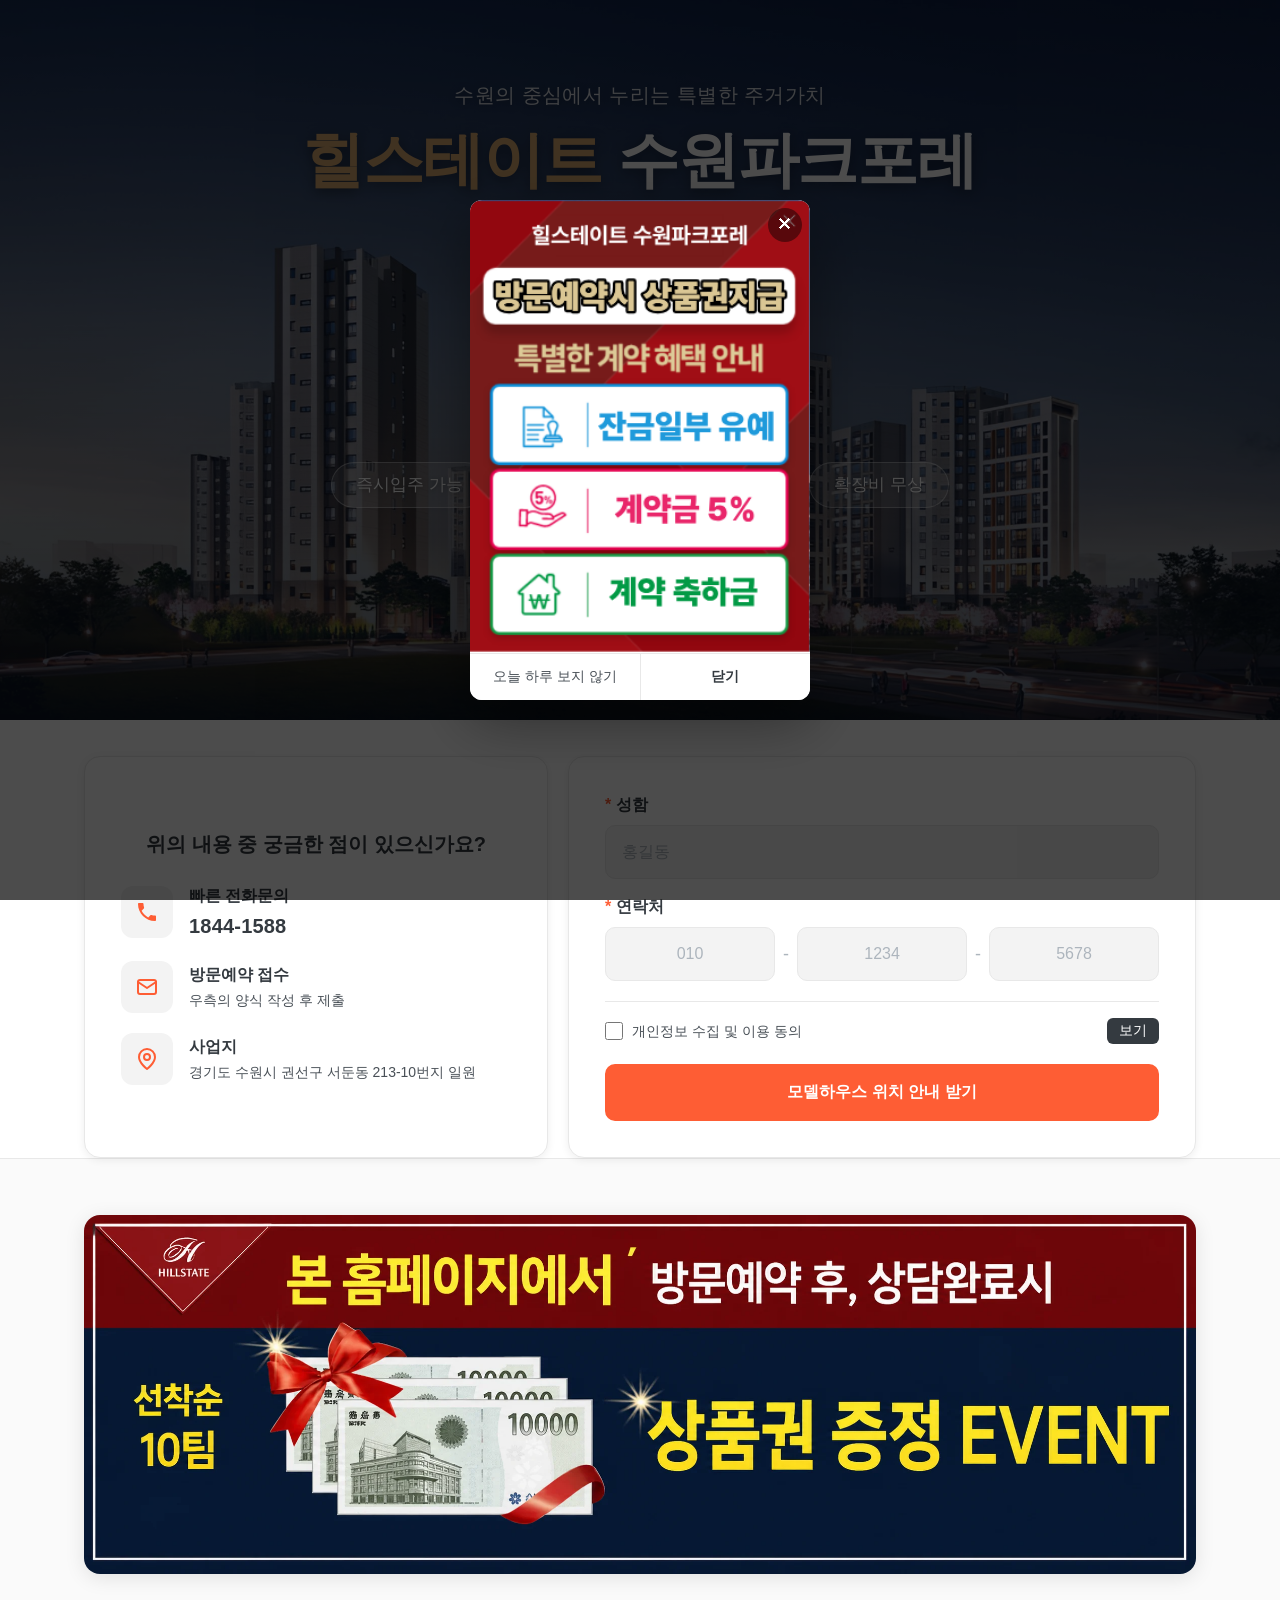
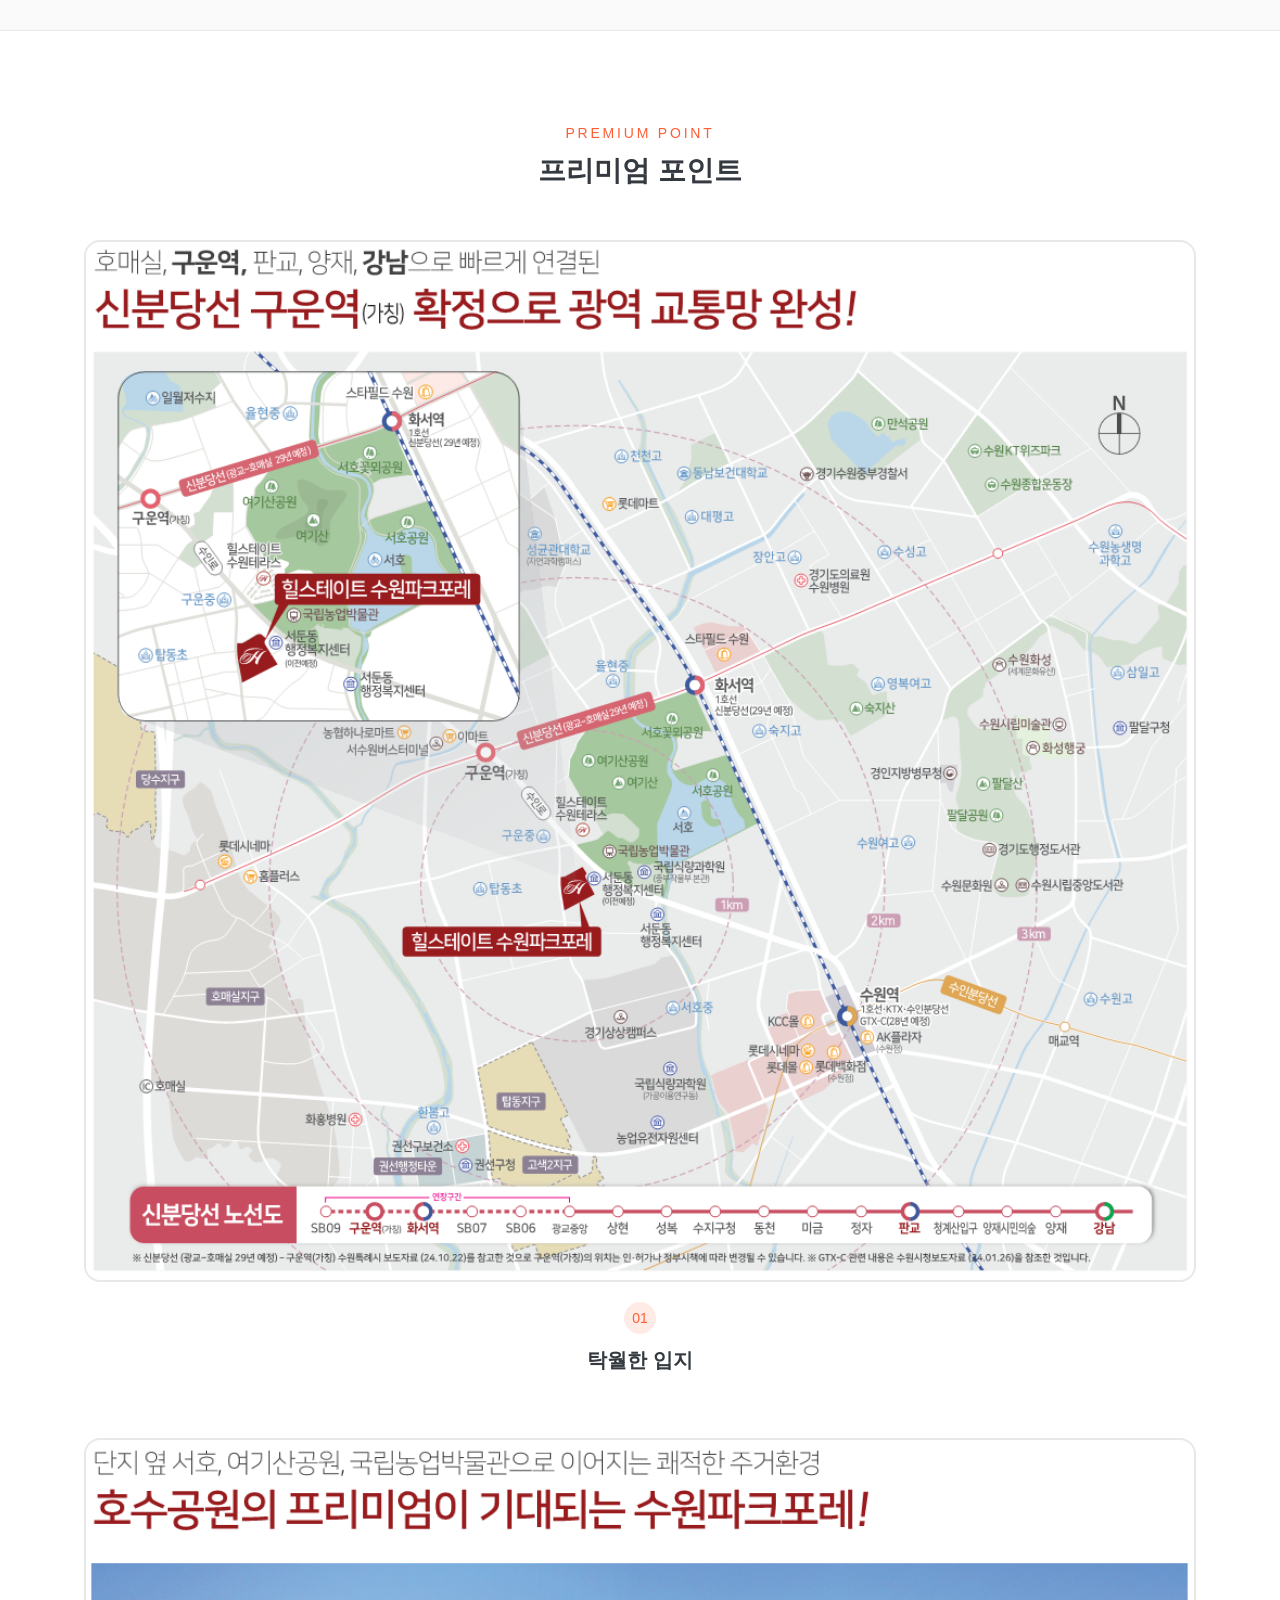
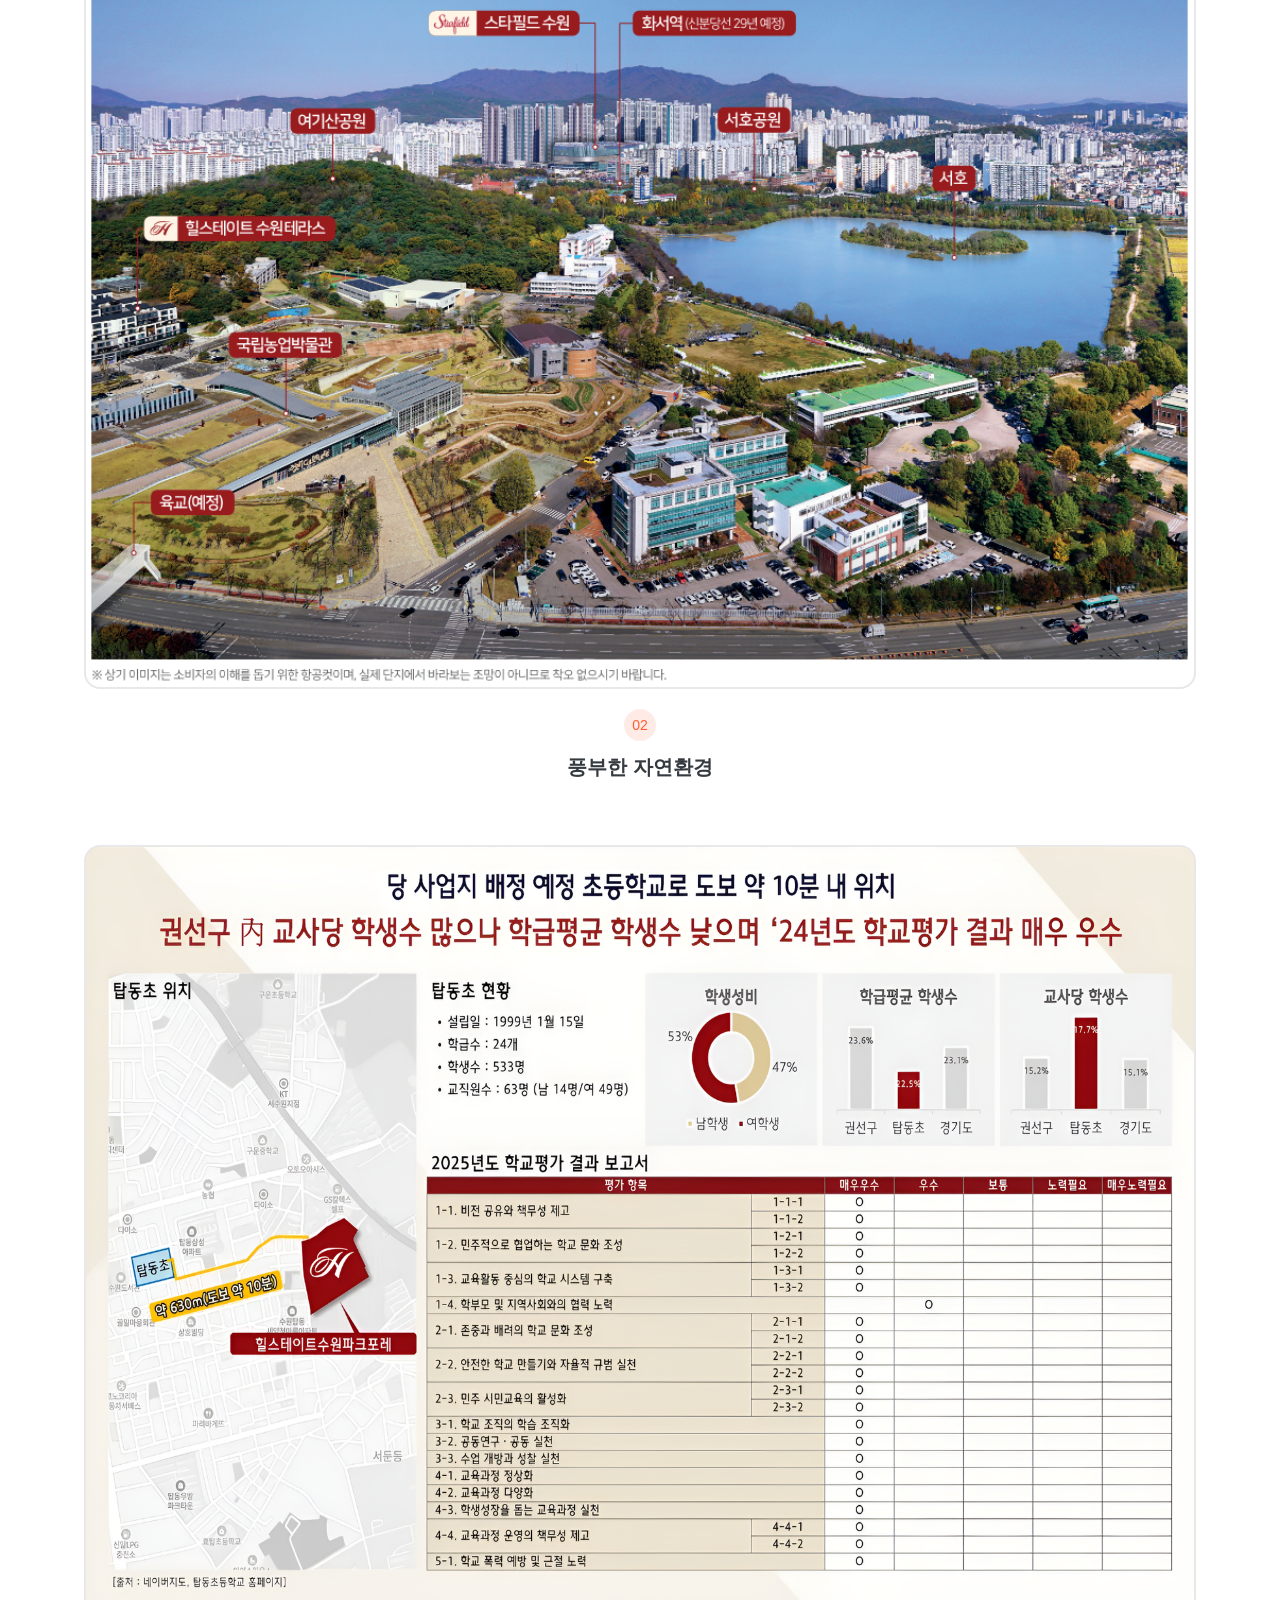
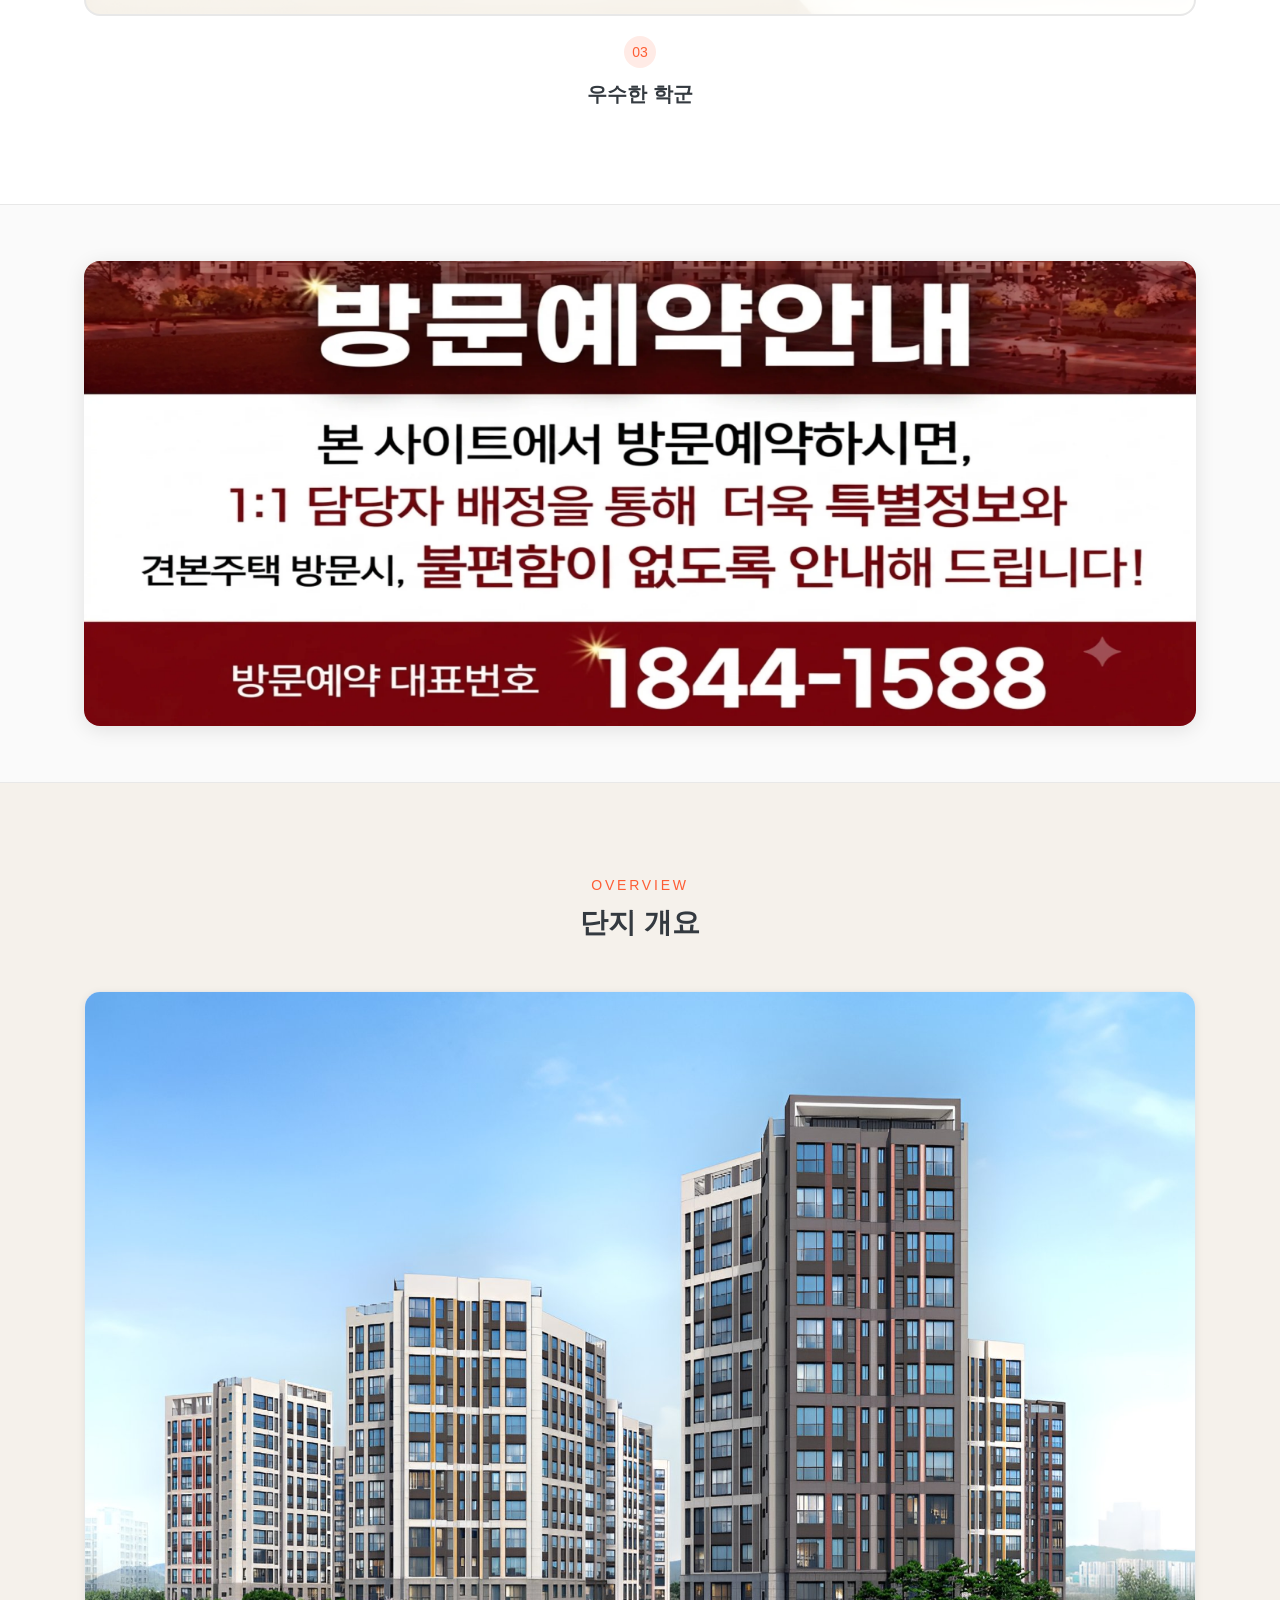
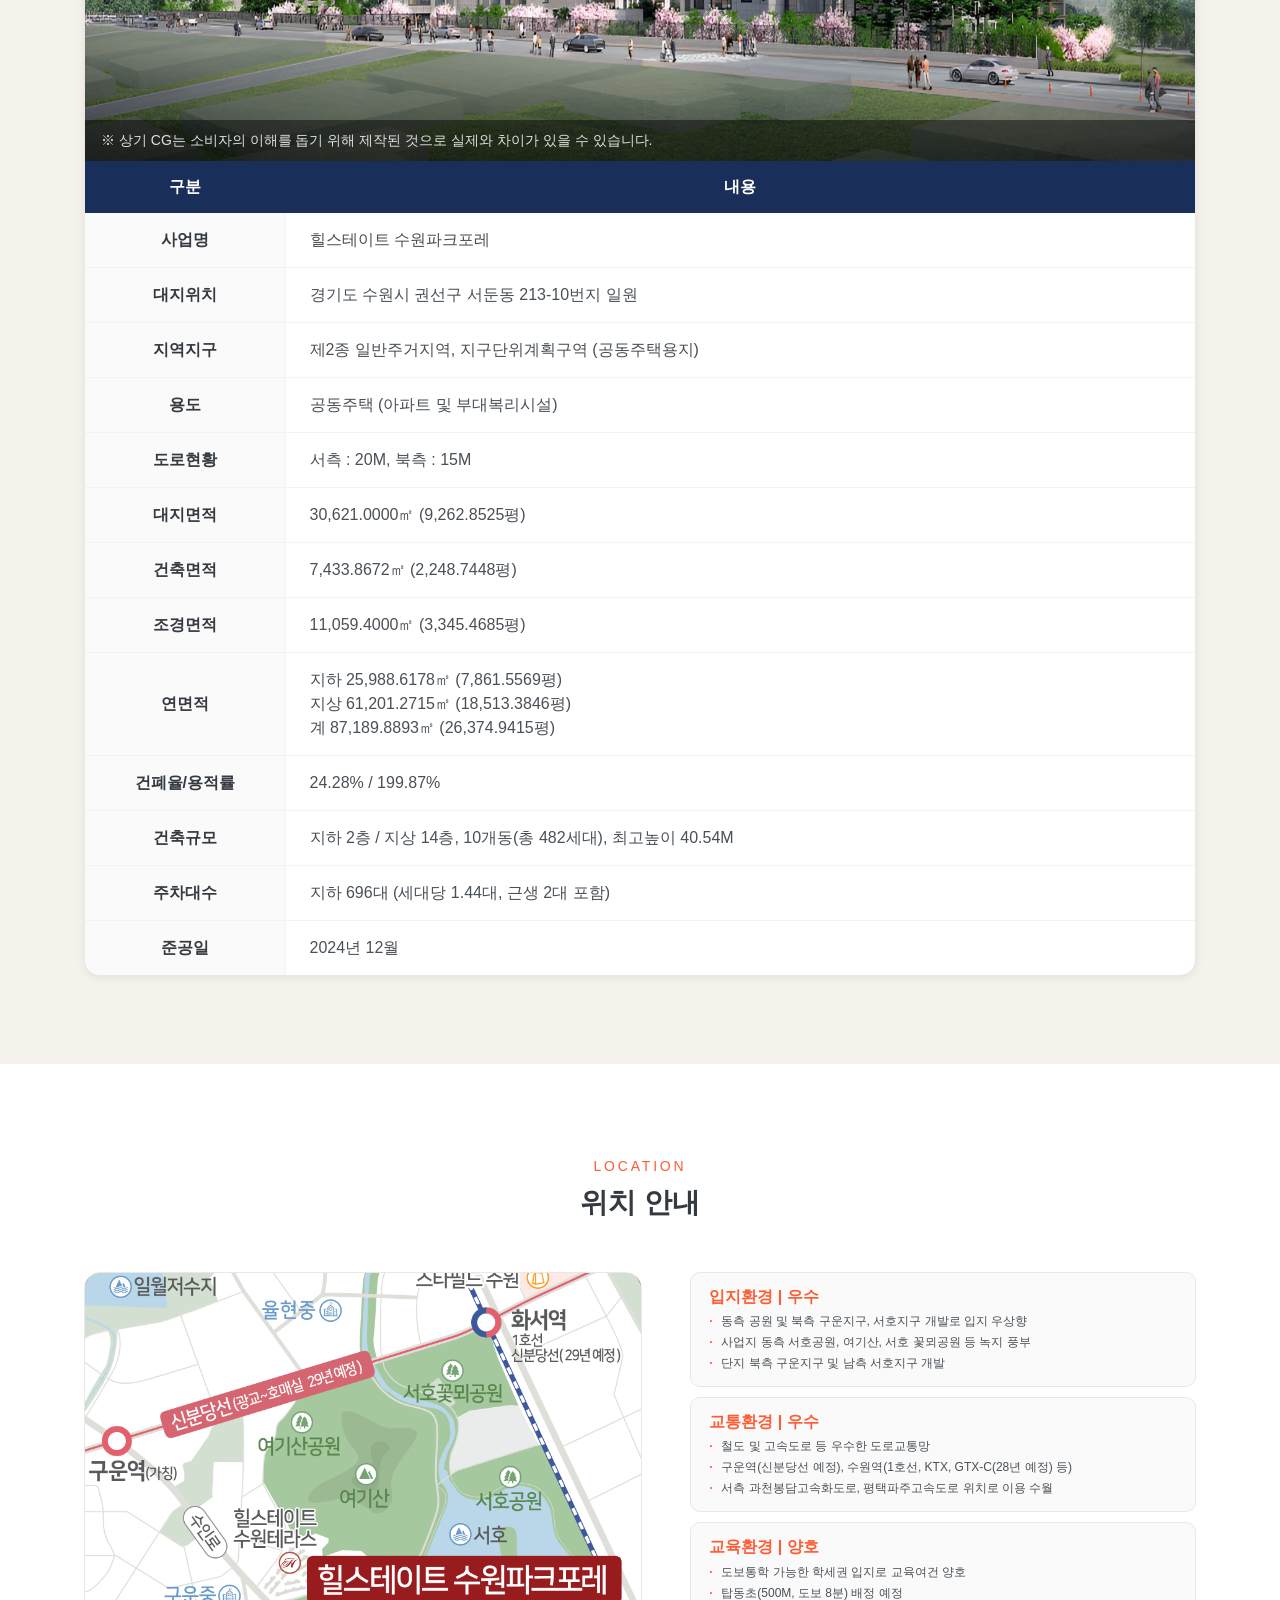
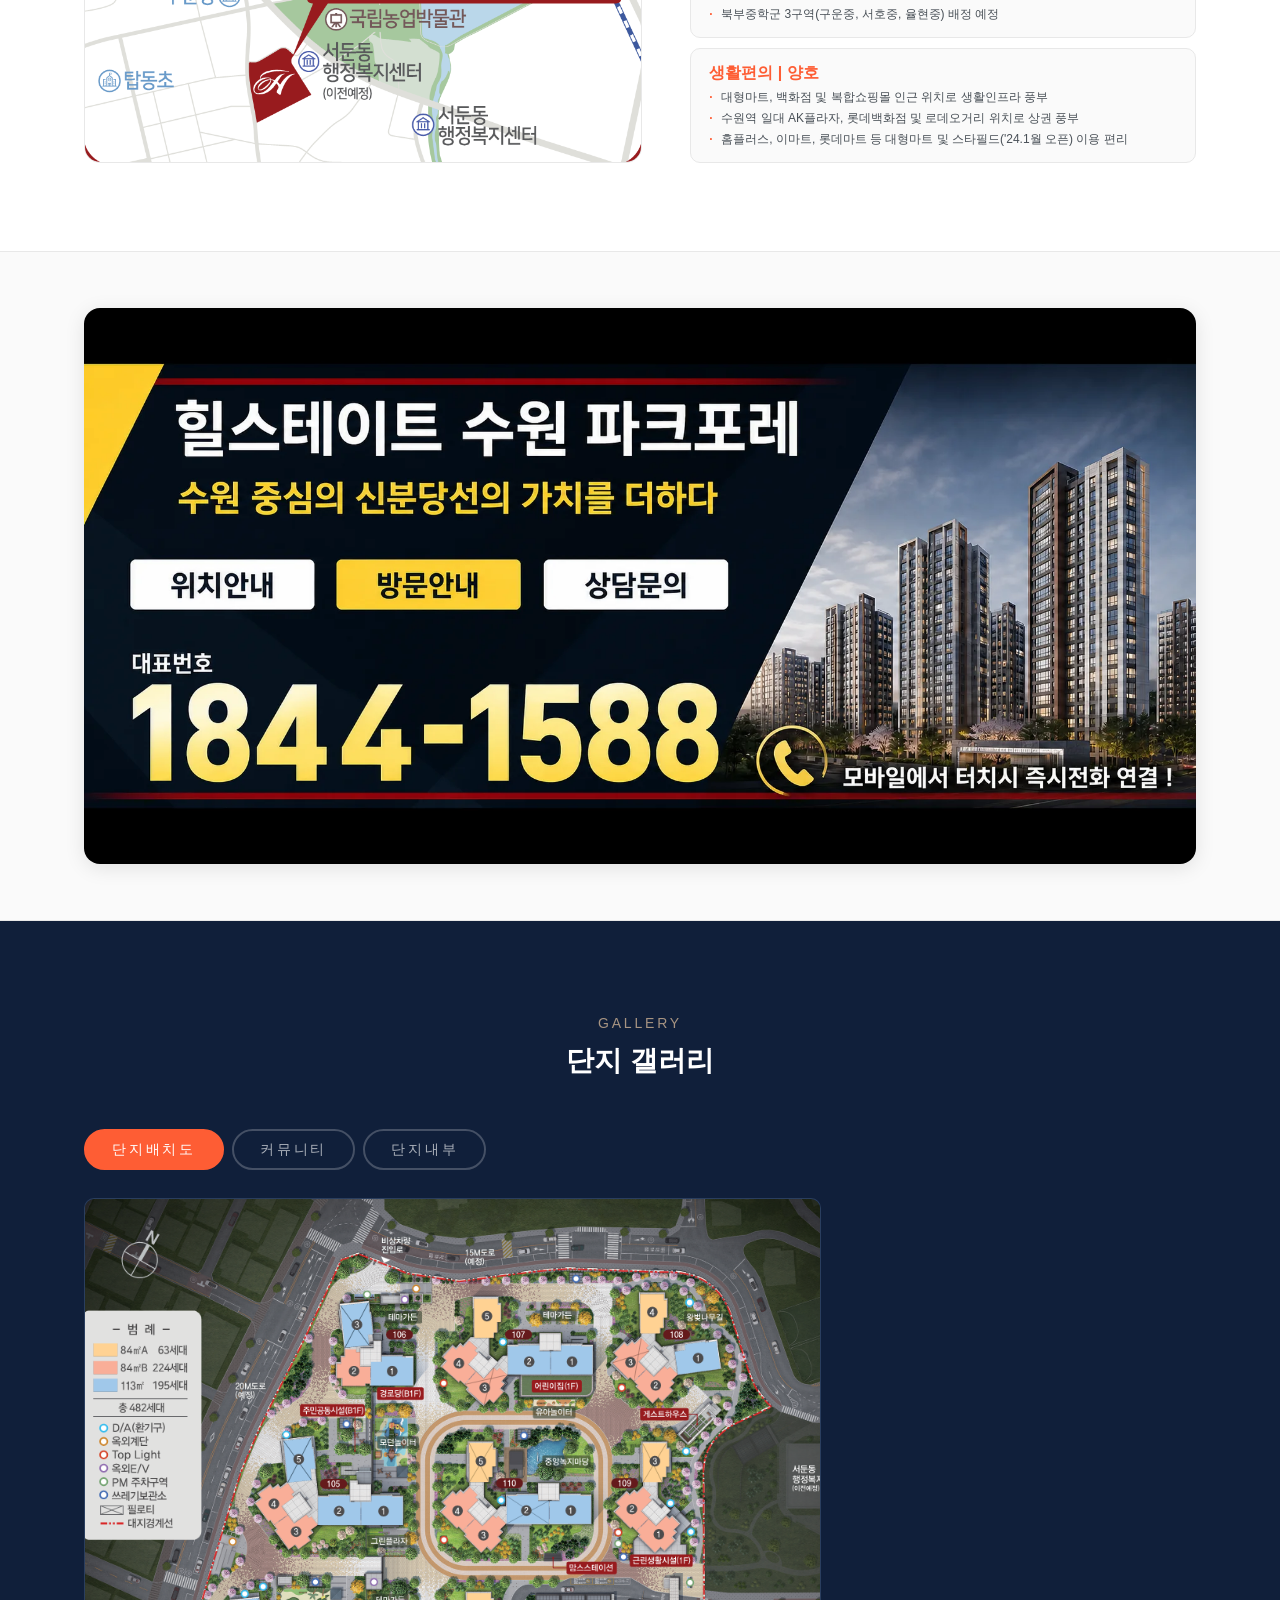
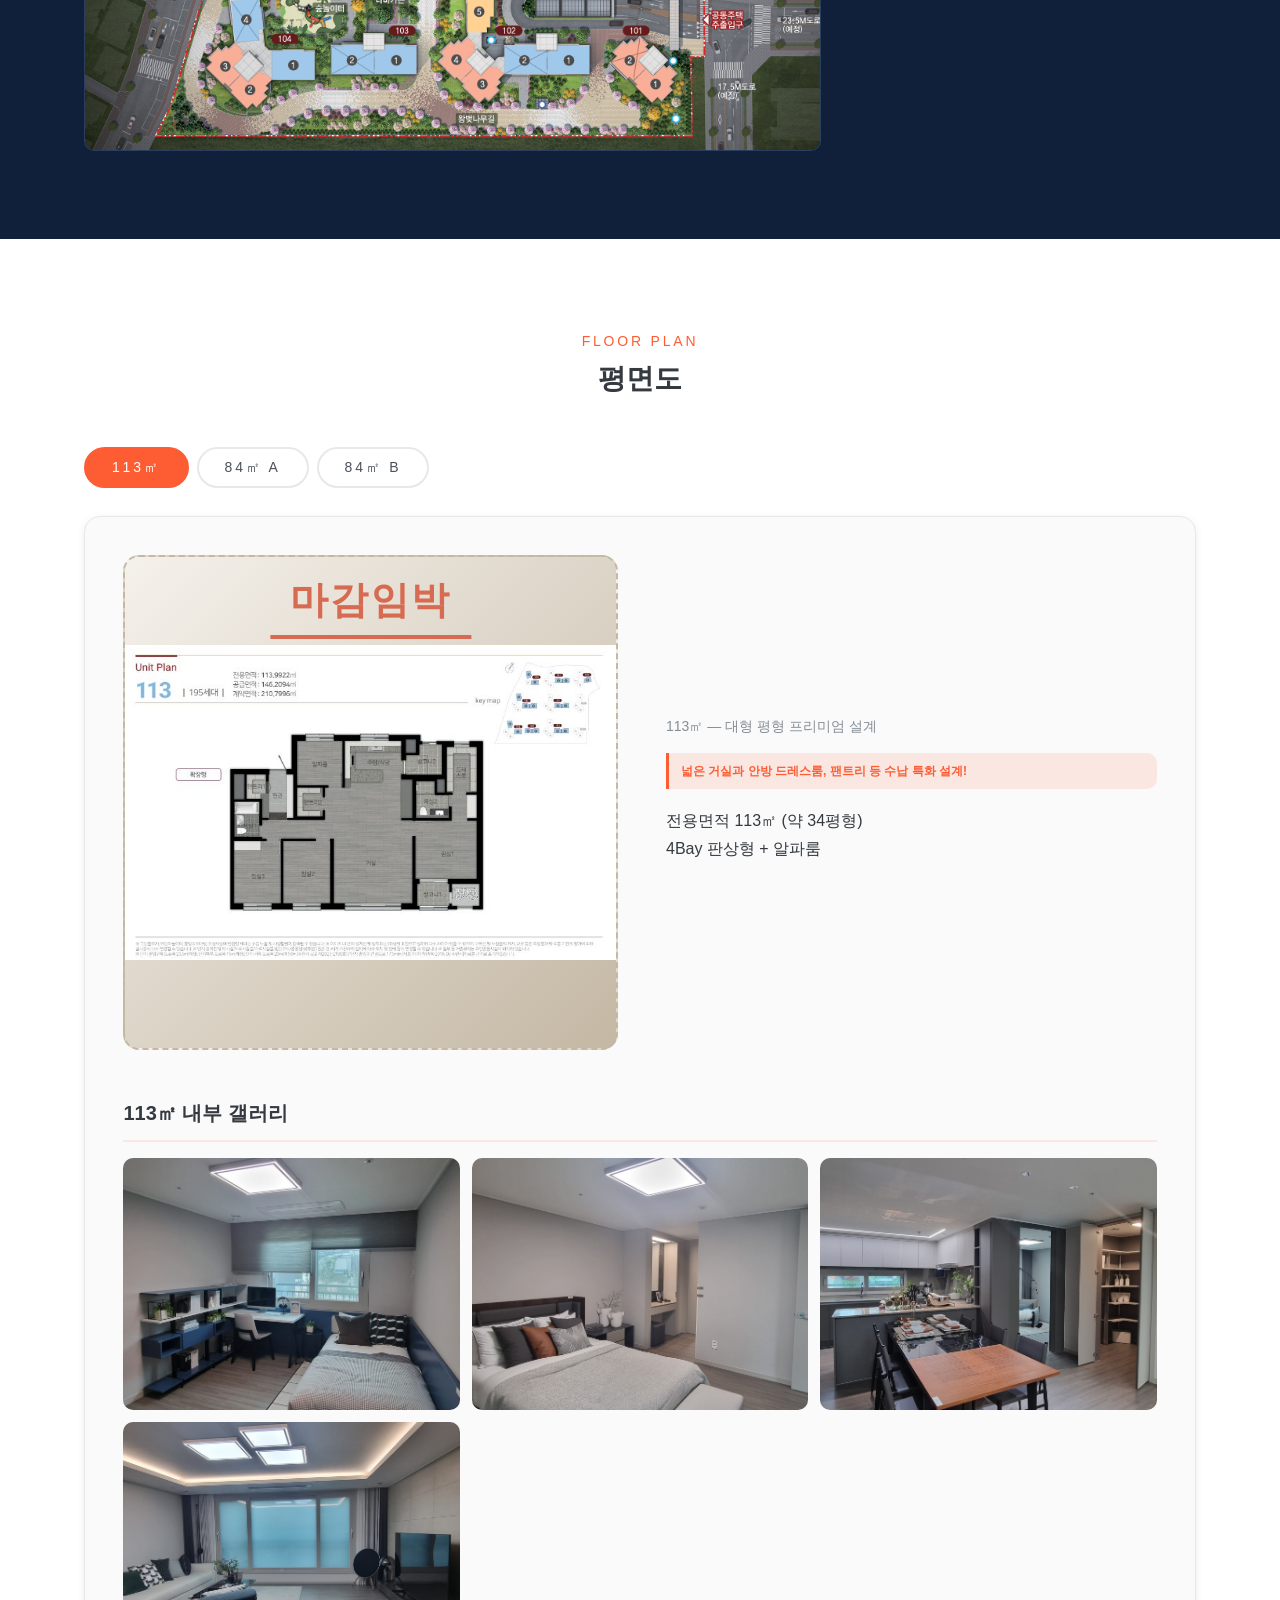
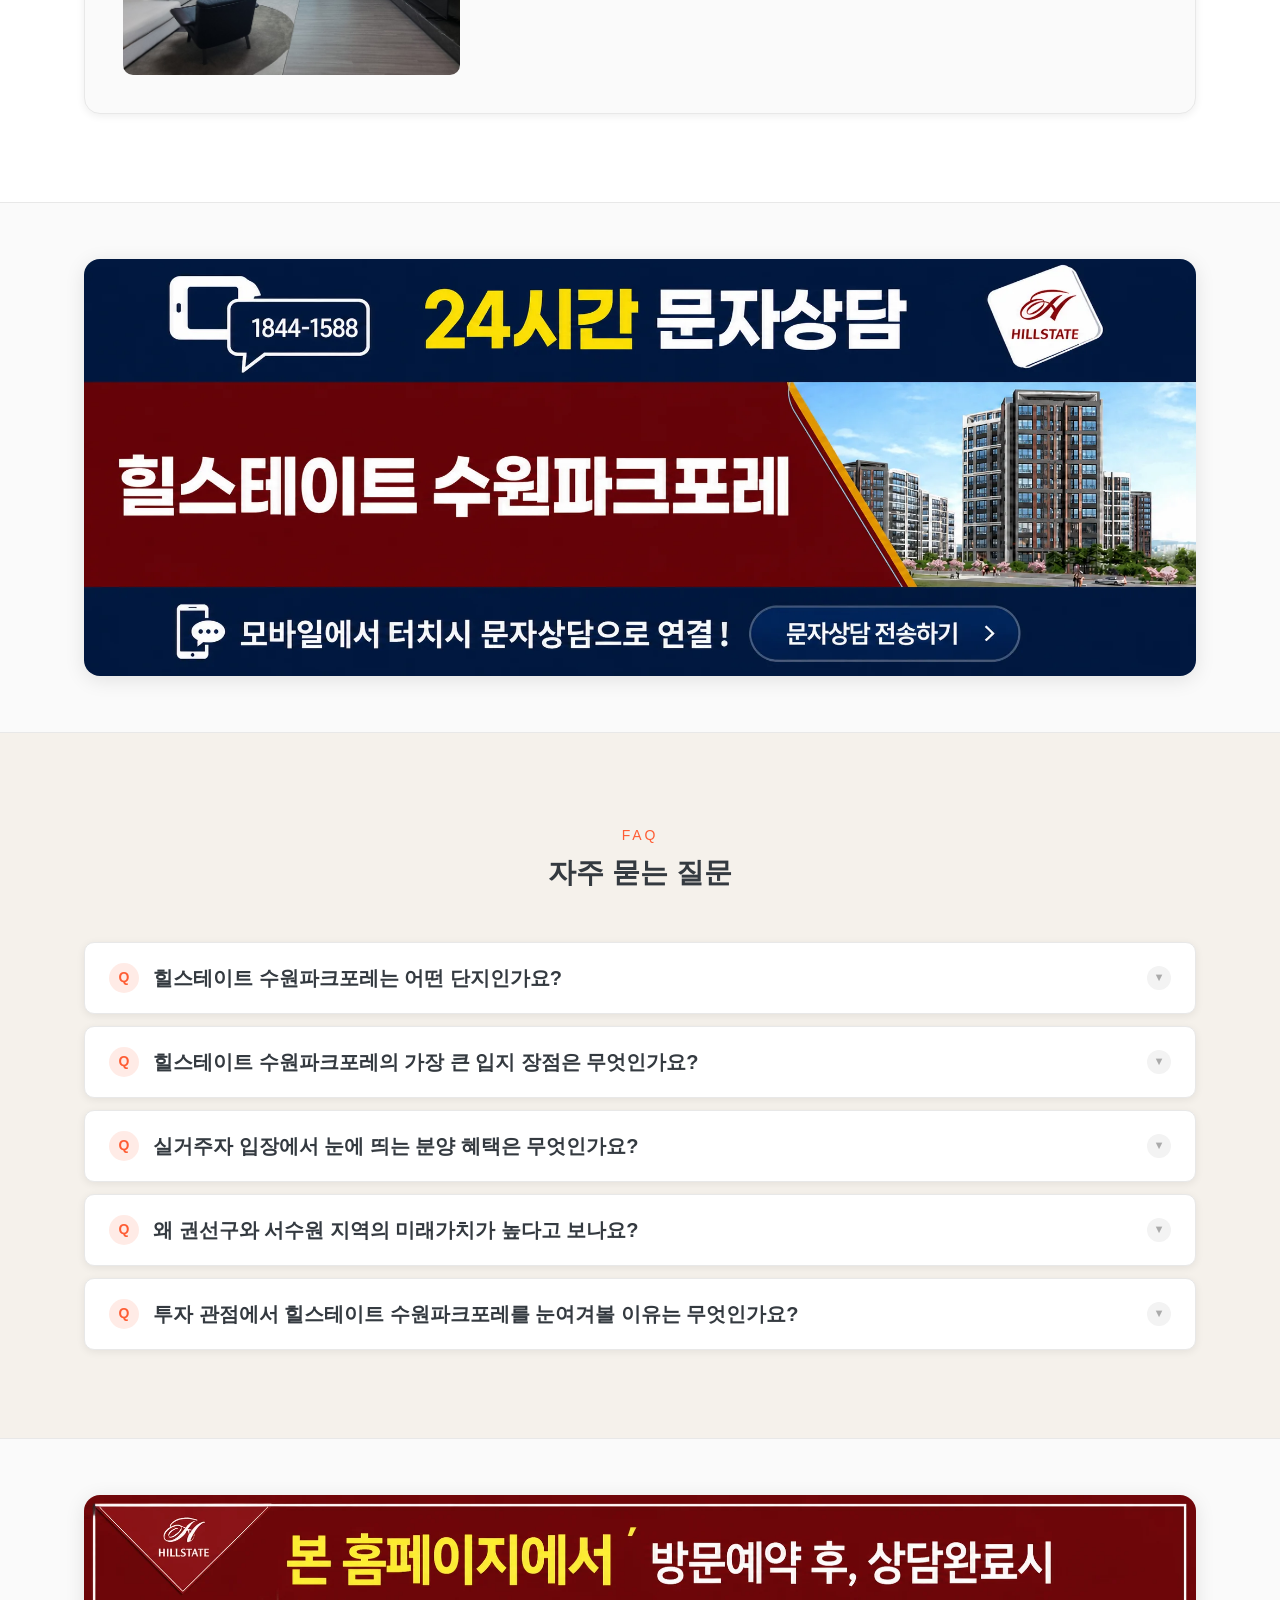
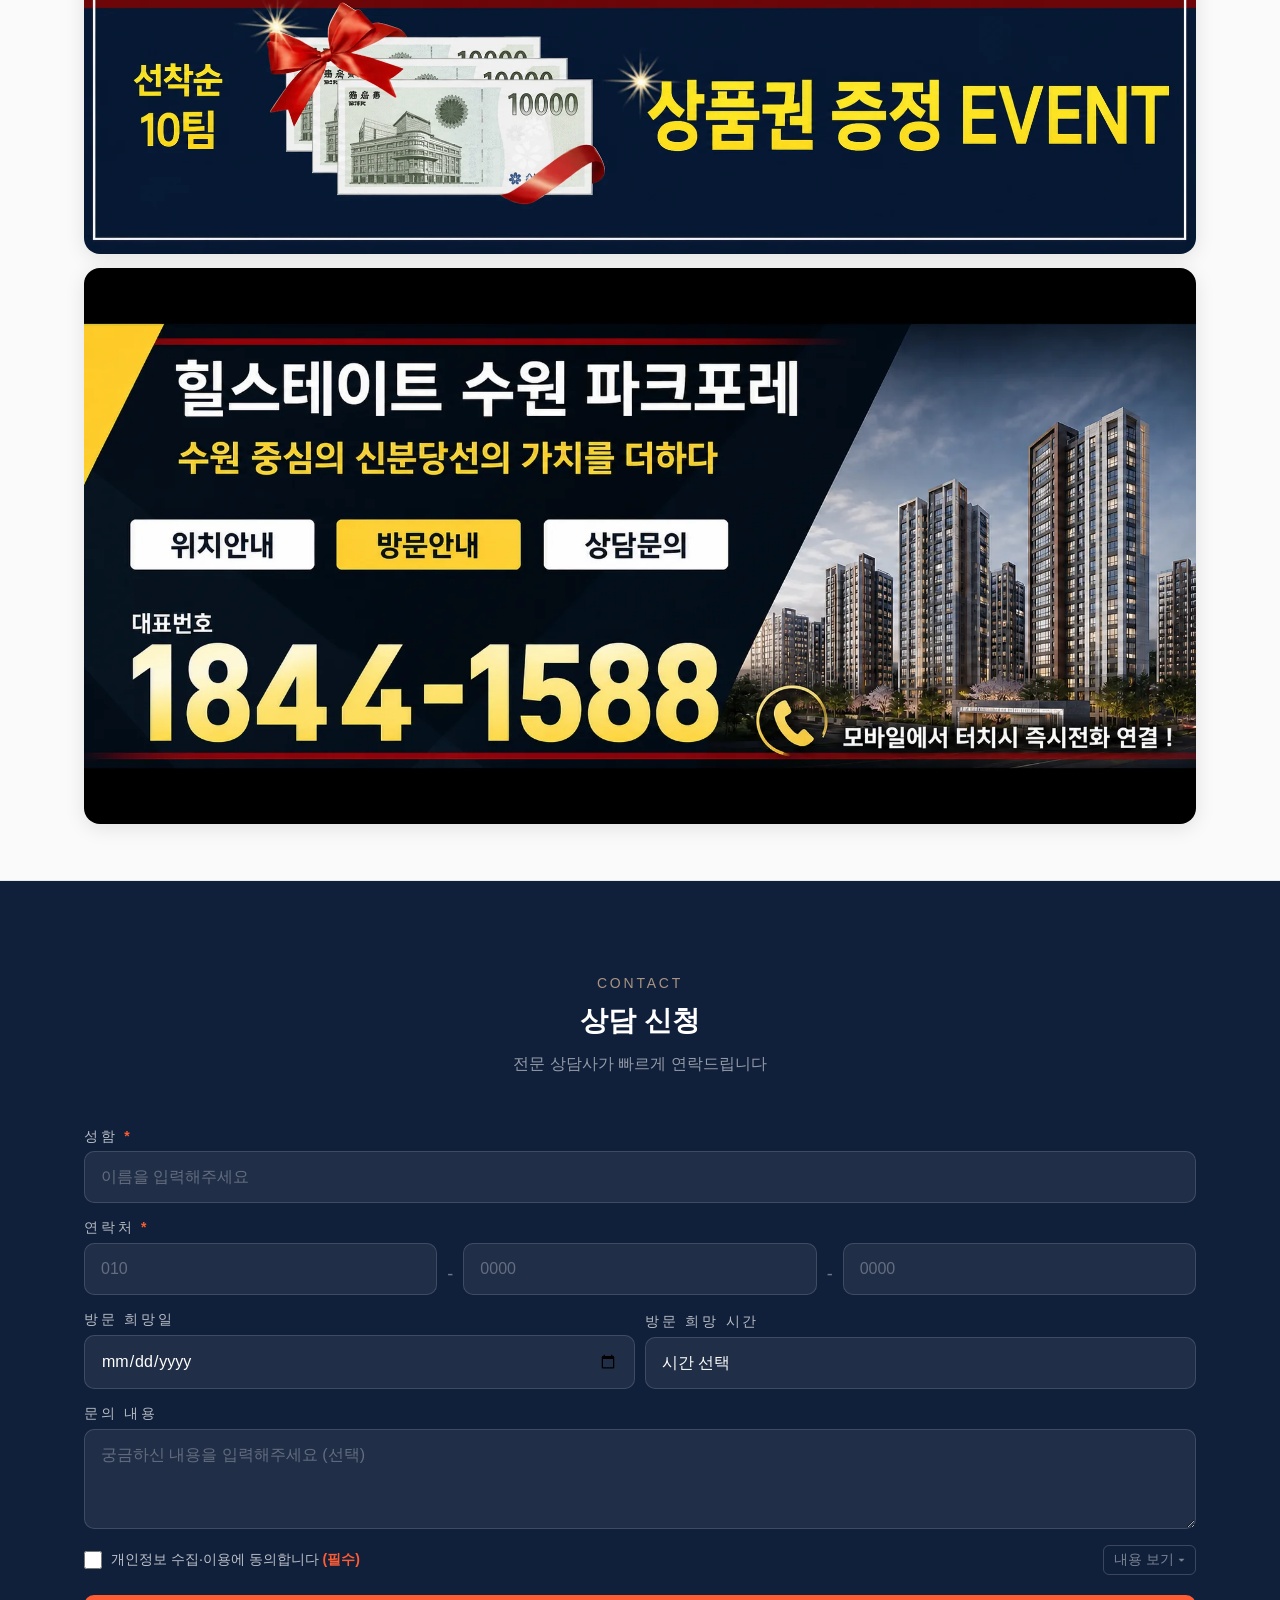
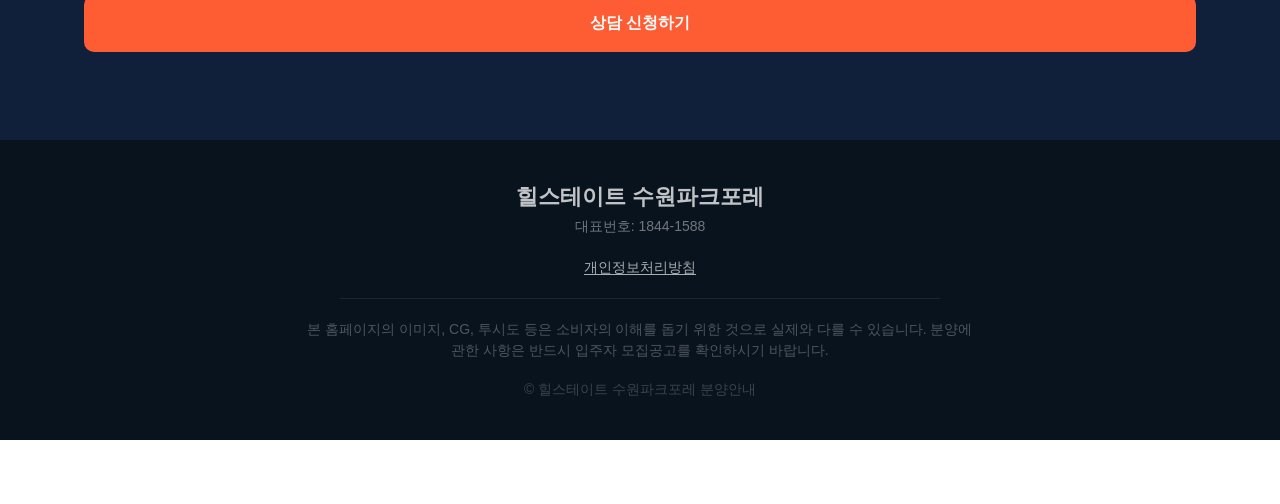
==== commit 3f780c87: "랜딩: 카카오 상담 클릭 Google Ads 전환추적 활성화 - 카카오 상담 전환 ID(9k6OCITrjO0cEOTh1tBE) 적용 - 클릭 추적 로직 종류별 스로틀로 정리 (전화" ====
--- a/landing-template/index.html
+++ b/landing-template/index.html
@@ -298,7 +298,7 @@
     <div class="promo-band">
       <div class="container">
         <a class="promo-banner js-promo" data-promo="call" href="tel:18441588">
-          <img src="images/promo/kakao.webp"
+          <img src="images/promo/top-banner1844-call-v2.webp"
                alt="대표번호 1844-1588 · 모바일에서 터치 시 즉시 전화 연결" loading="lazy">
         </a>
       </div>
@@ -343,10 +343,10 @@
     <!-- 프로모션 배너 — 24시간 카카오톡 상담 -->
     <div class="promo-band">
       <div class="container">
-        <a class="promo-banner js-promo" data-promo="kakao" href="https://pf.kakao.com/_xlhxdfX/chat"
-           target="_blank" rel="noopener noreferrer">
+        <a class="promo-banner js-promo" data-promo="kakao"
+           href="https://pf.kakao.com/_xlhxdfX/chat" target="_blank" rel="noopener noreferrer">
           <img src="images/promo/top-banner-muja.webp"
-               alt="24시간 카카오톡 상담 · 모바일에서 터치 시 카카오톡 상담으로 연결" loading="lazy">
+               alt="24시간 카카오톡 상담 · 터치 시 카카오톡 상담으로 연결" loading="lazy">
         </a>
       </div>
     </div>
@@ -567,18 +567,19 @@
 
   <!-- ══════════════════════════════
        Google Ads 전환 이벤트
-       · 상담신청 제출 → script.js 성공 처리부에서 window.trackLeadSubmit() 호출
-       · 클릭 투 콜   → tel: 링크 클릭 시 자동 발생
-       · 카카오 상담  → 카카오 상담 클릭 이벤트 발생 (전환 ID 설정 시 Ads 전환도 발생)
+       · 상담신청 제출  → script.js 성공 처리부에서 window.trackLeadSubmit() 호출
+       · 클릭 투 콜     → tel: 링크 클릭 시 자동 발생
+       · 카카오 상담 클릭 → pf.kakao.com 링크 클릭 시 자동 발생
   ══════════════════════════════ -->
   <script>
   (function () {
-    var LEAD = 'AW-18422804708/RmywCOz6uewcEOTh1tBE'; // 상담신청 제출
-    var CALL = 'AW-18422804708/Gno5CO_6uewcEOTh1tBE'; // 클릭 투 콜
-    var KAKAO = ''; // Google Ads에서 '카카오 상담 클릭' 전환을 만든 뒤 send_to 값으로 교체
+    var LEAD  = 'AW-18422804708/RmywCOz6uewcEOTh1tBE'; // 상담신청 제출
+    var CALL  = 'AW-18422804708/Gno5CO_6uewcEOTh1tBE'; // 클릭 투 콜
+    var KAKAO = 'AW-18422804708/9k6OCITrjO0cEOTh1tBE'; // 카카오 상담 클릭
 
     function send(label) {
       if (typeof gtag !== 'function') return;
+      if (!label || label.indexOf('PASTE_') !== -1) return; // 라벨 미설정 시 발사 안 함
       gtag('event', 'conversion', {
         'send_to': label,
         'value': 1.0,
@@ -589,23 +590,29 @@
     // 상담신청 제출 — 폼 전송이 성공했을 때만 호출하세요
     window.trackLeadSubmit = function () { send(LEAD); };
 
-    // 클릭 투 콜 — tel: 링크 클릭 자동 추적 (3초 내 중복 무시)
-    var last = 0;
+    // 클릭 자동 추적 (종류별로 3초 내 중복 무시)
+    var last = { call: 0, kakao: 0 };
+    function throttled(key) {
+      var now = Date.now();
+      if (now - last[key] < 3000) return false;
+      last[key] = now;
+      return true;
+    }
+
     document.addEventListener('click', function (e) {
-      var a = e.target && e.target.closest ? e.target.closest('a[href^="tel:"]') : null;
-      if (!a) return;
-      var now = Date.now();
-      if (now - last < 3000) return;
-      last = now;
-      send(CALL);
-    }, true);
-
-    // 카카오 상담 클릭은 우선 이벤트로 기록합니다. 전환 ID가 준비되면 Ads 전환도 함께 전송합니다.
-    document.addEventListener('click', function (e) {
-      var a = e.target && e.target.closest ? e.target.closest('a[data-promo="kakao"], .floating-btn.kakao, .bottom-bar-btn.kakao') : null;
-      if (!a || typeof gtag !== 'function') return;
-      gtag('event', 'kakao_consult_click', { 'event_category': 'consultation' });
-      if (KAKAO) send(KAKAO);
+      var t = e.target;
+      if (!t || !t.closest) return;
+
+      // 전화: tel: 링크
+      if (t.closest('a[href^="tel:"]')) {
+        if (throttled('call')) send(CALL);
+        return;
+      }
+
+      // 카카오: 배너 / 플로팅 TALK / 하단바 / 팝업 등 pf.kakao.com 링크 전부
+      if (t.closest('a[href*="pf.kakao.com"]')) {
+        if (throttled('kakao')) send(KAKAO);
+      }
     }, true);
   })();
   </script>
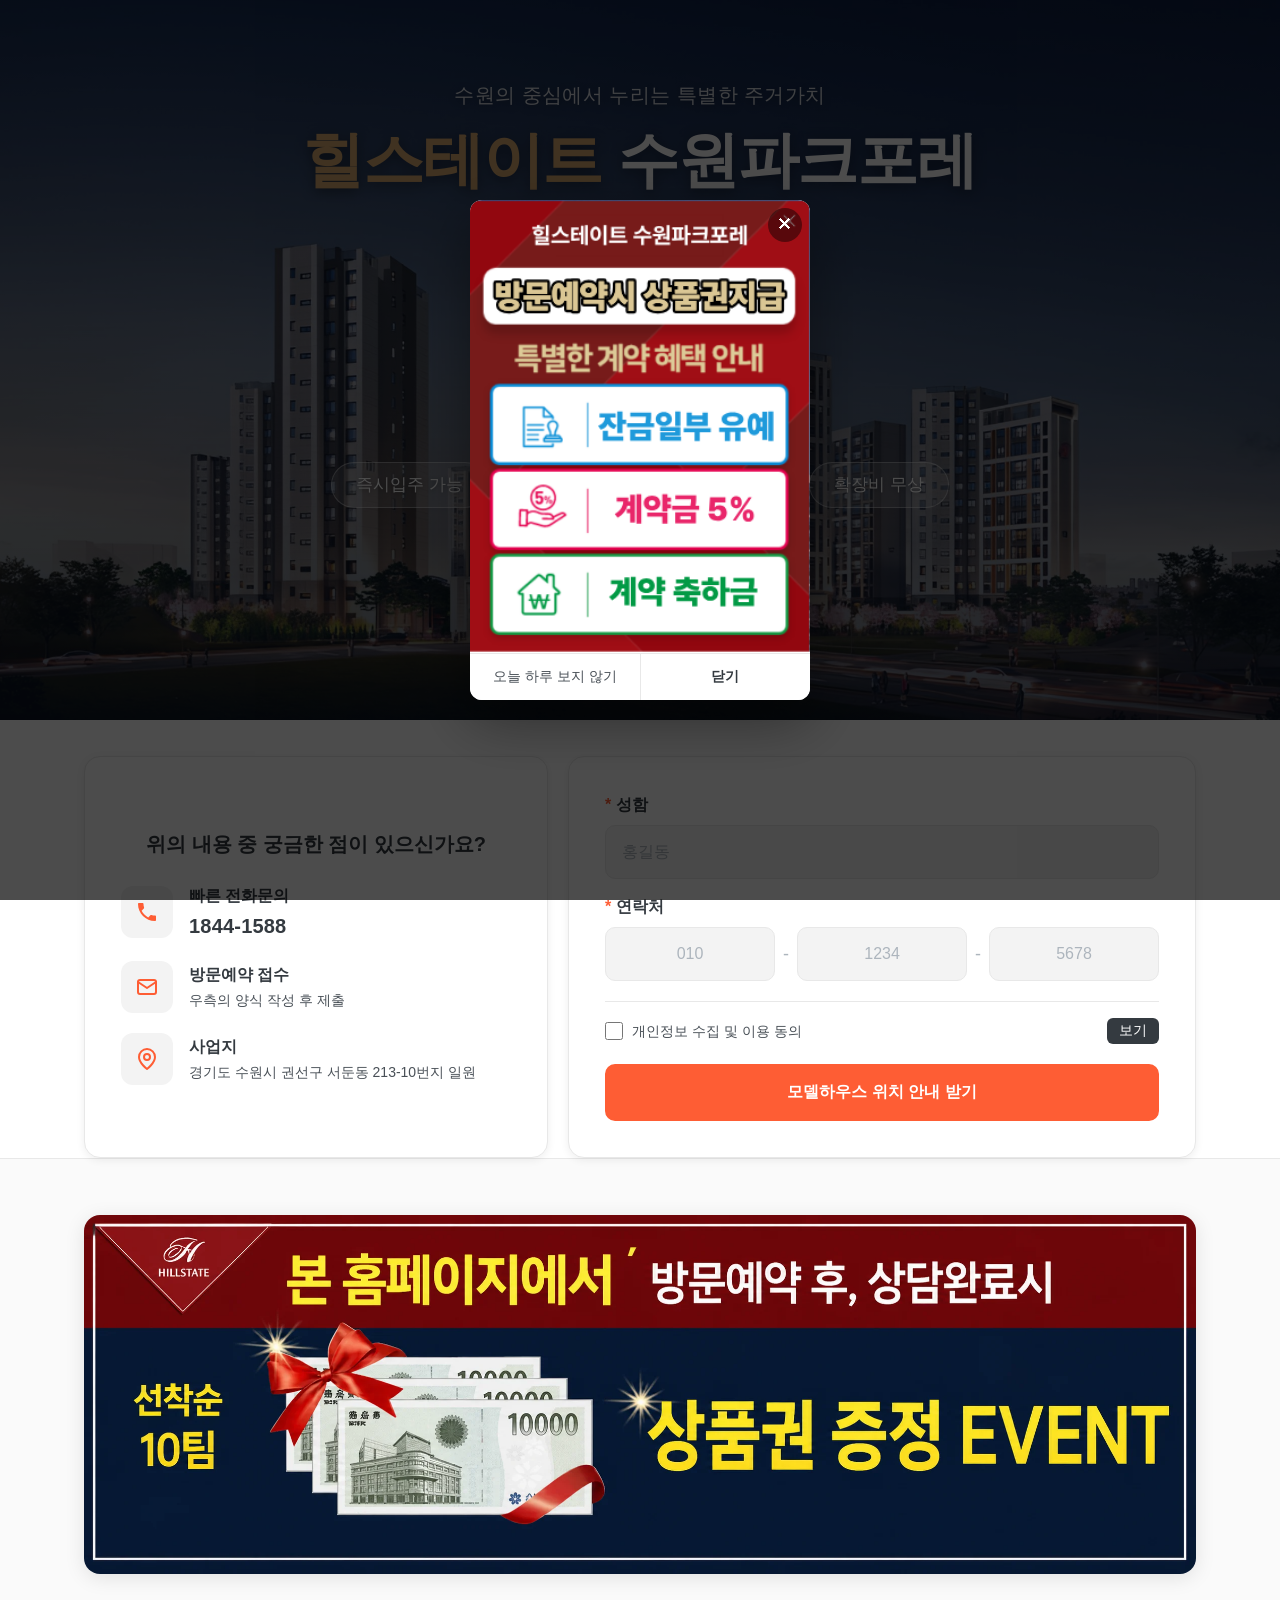
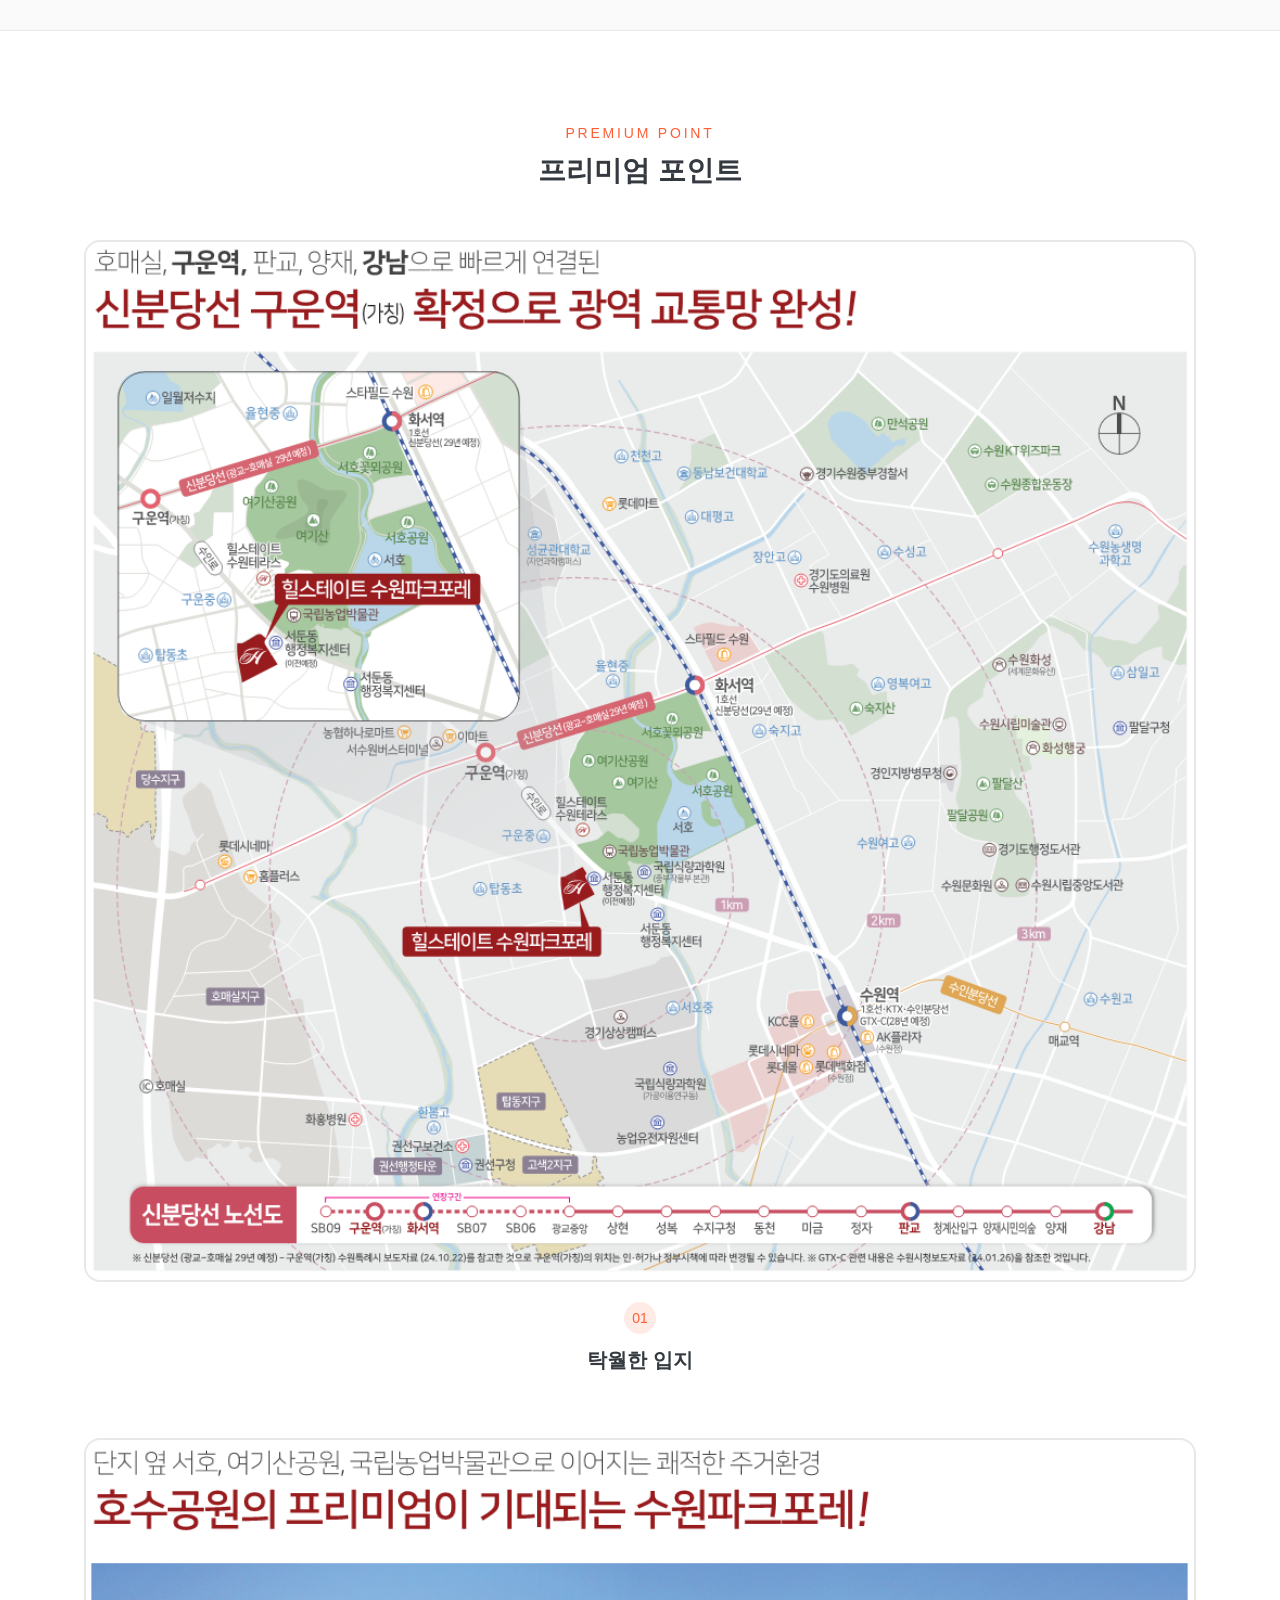
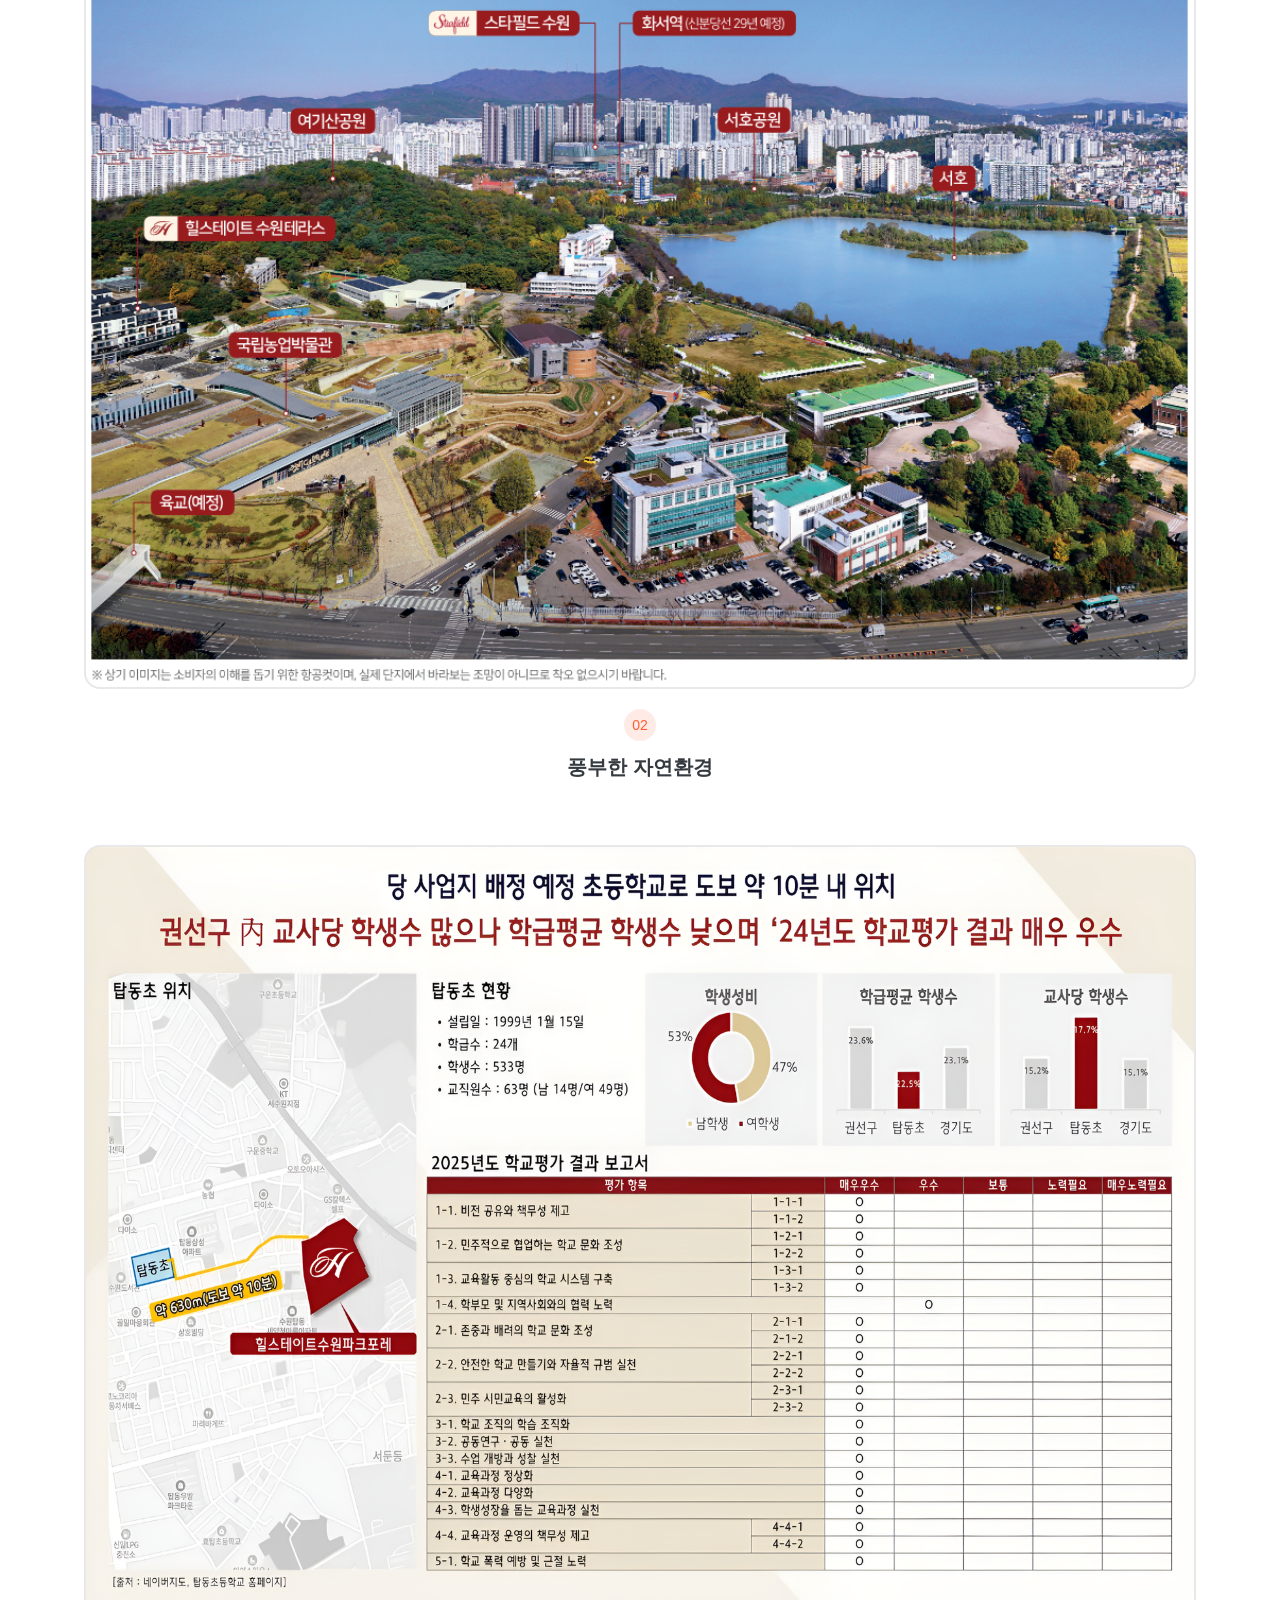
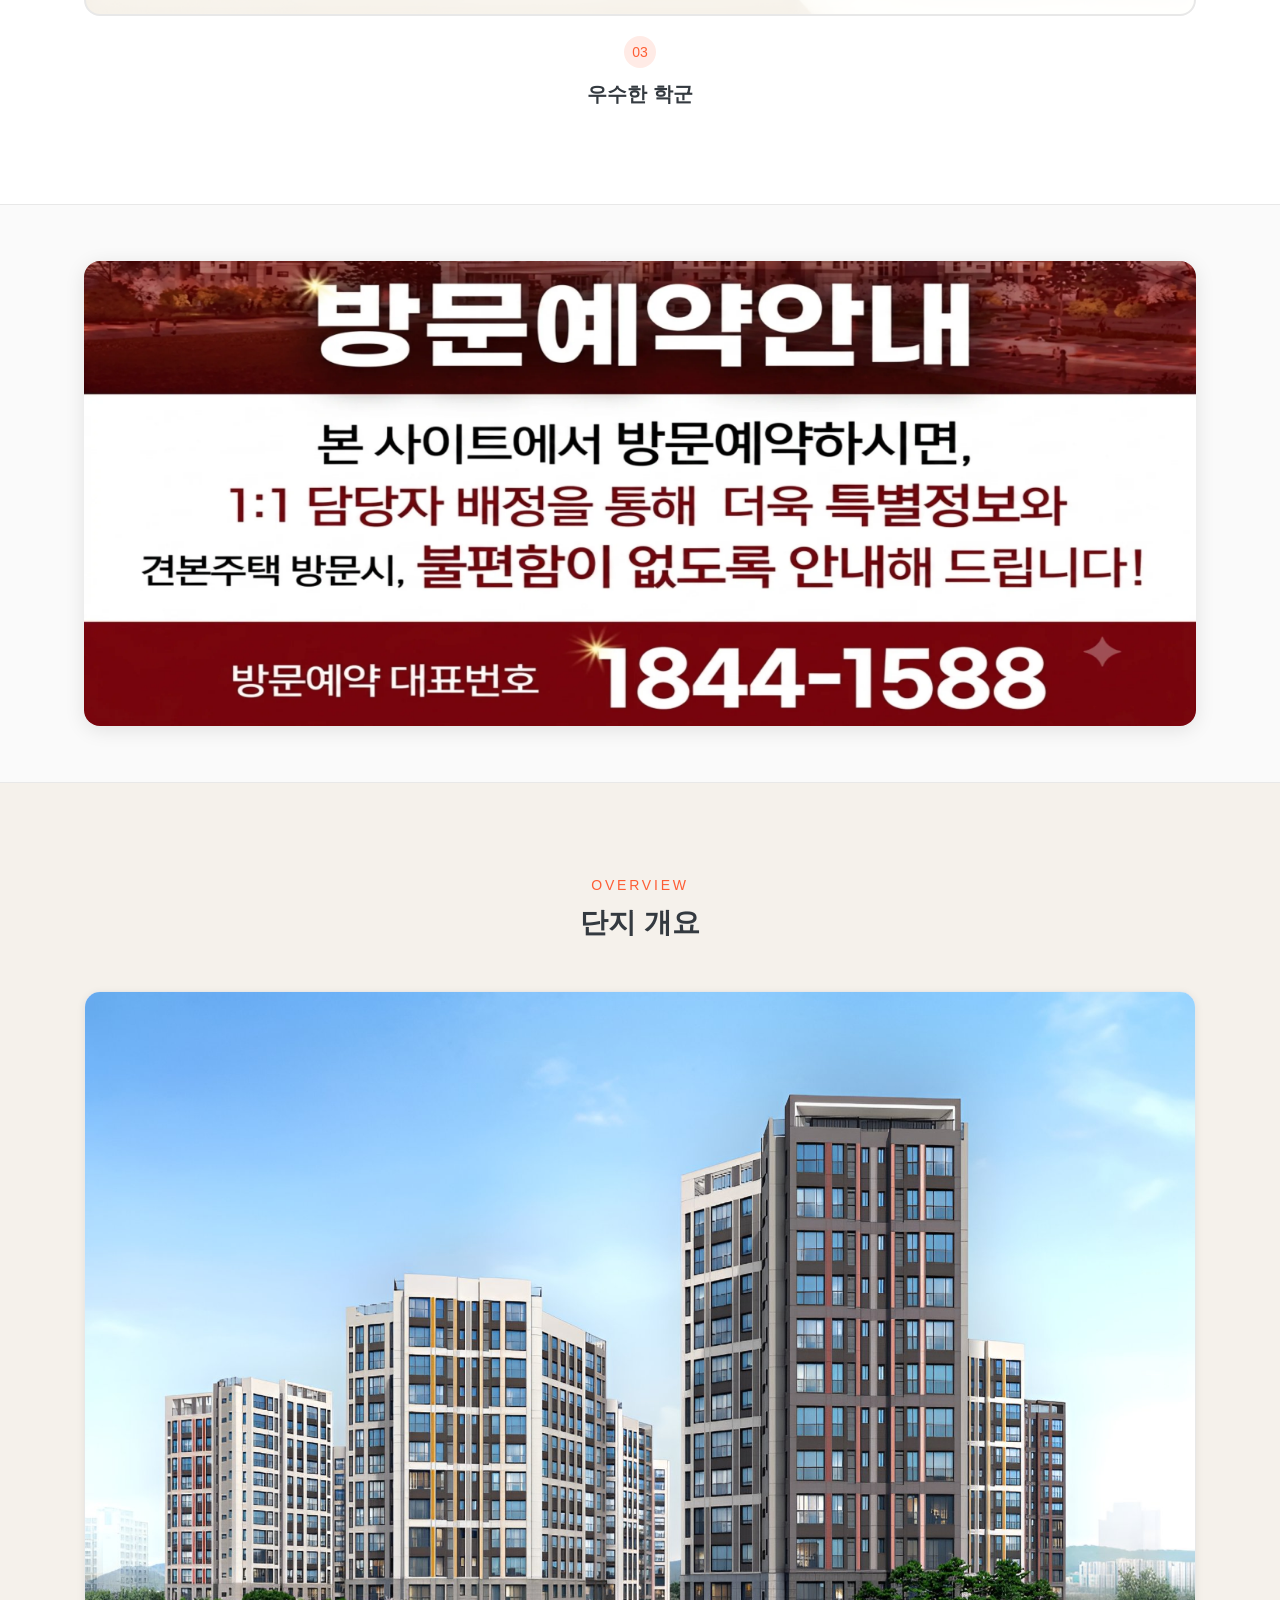
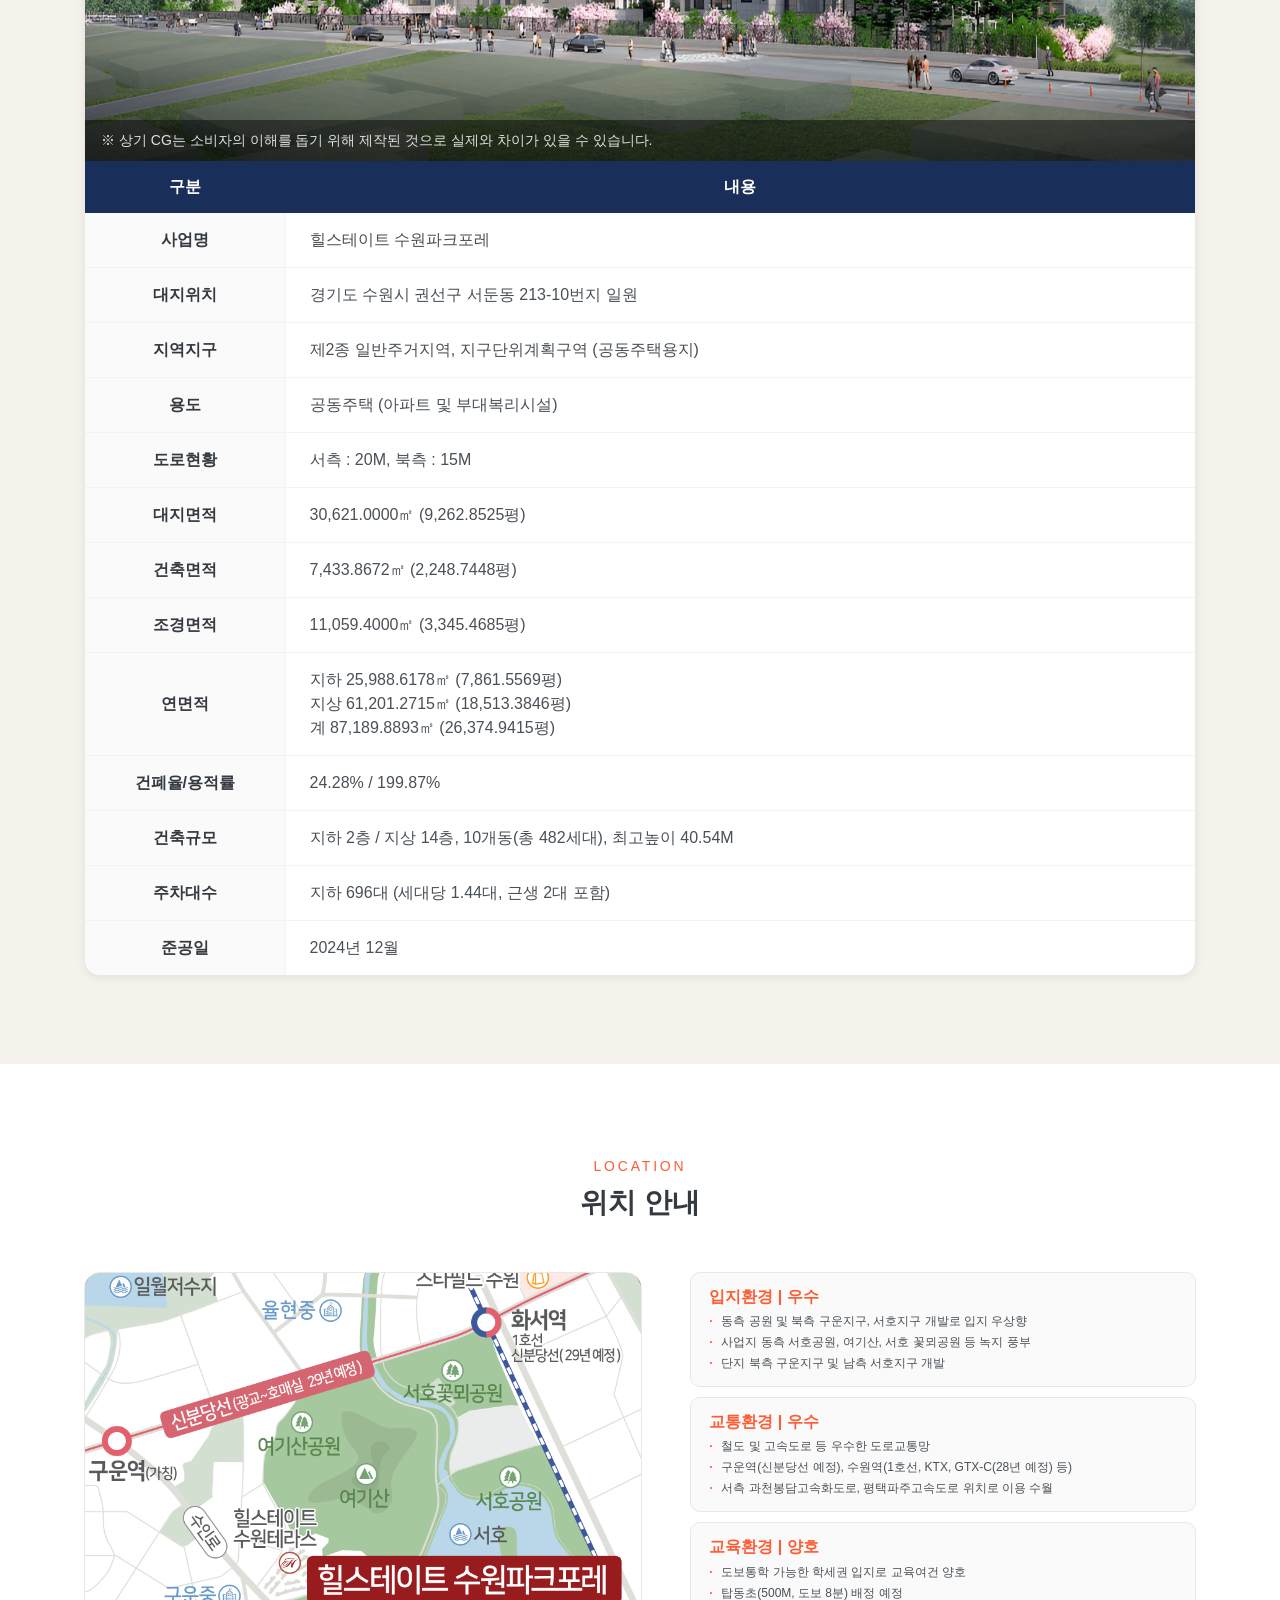
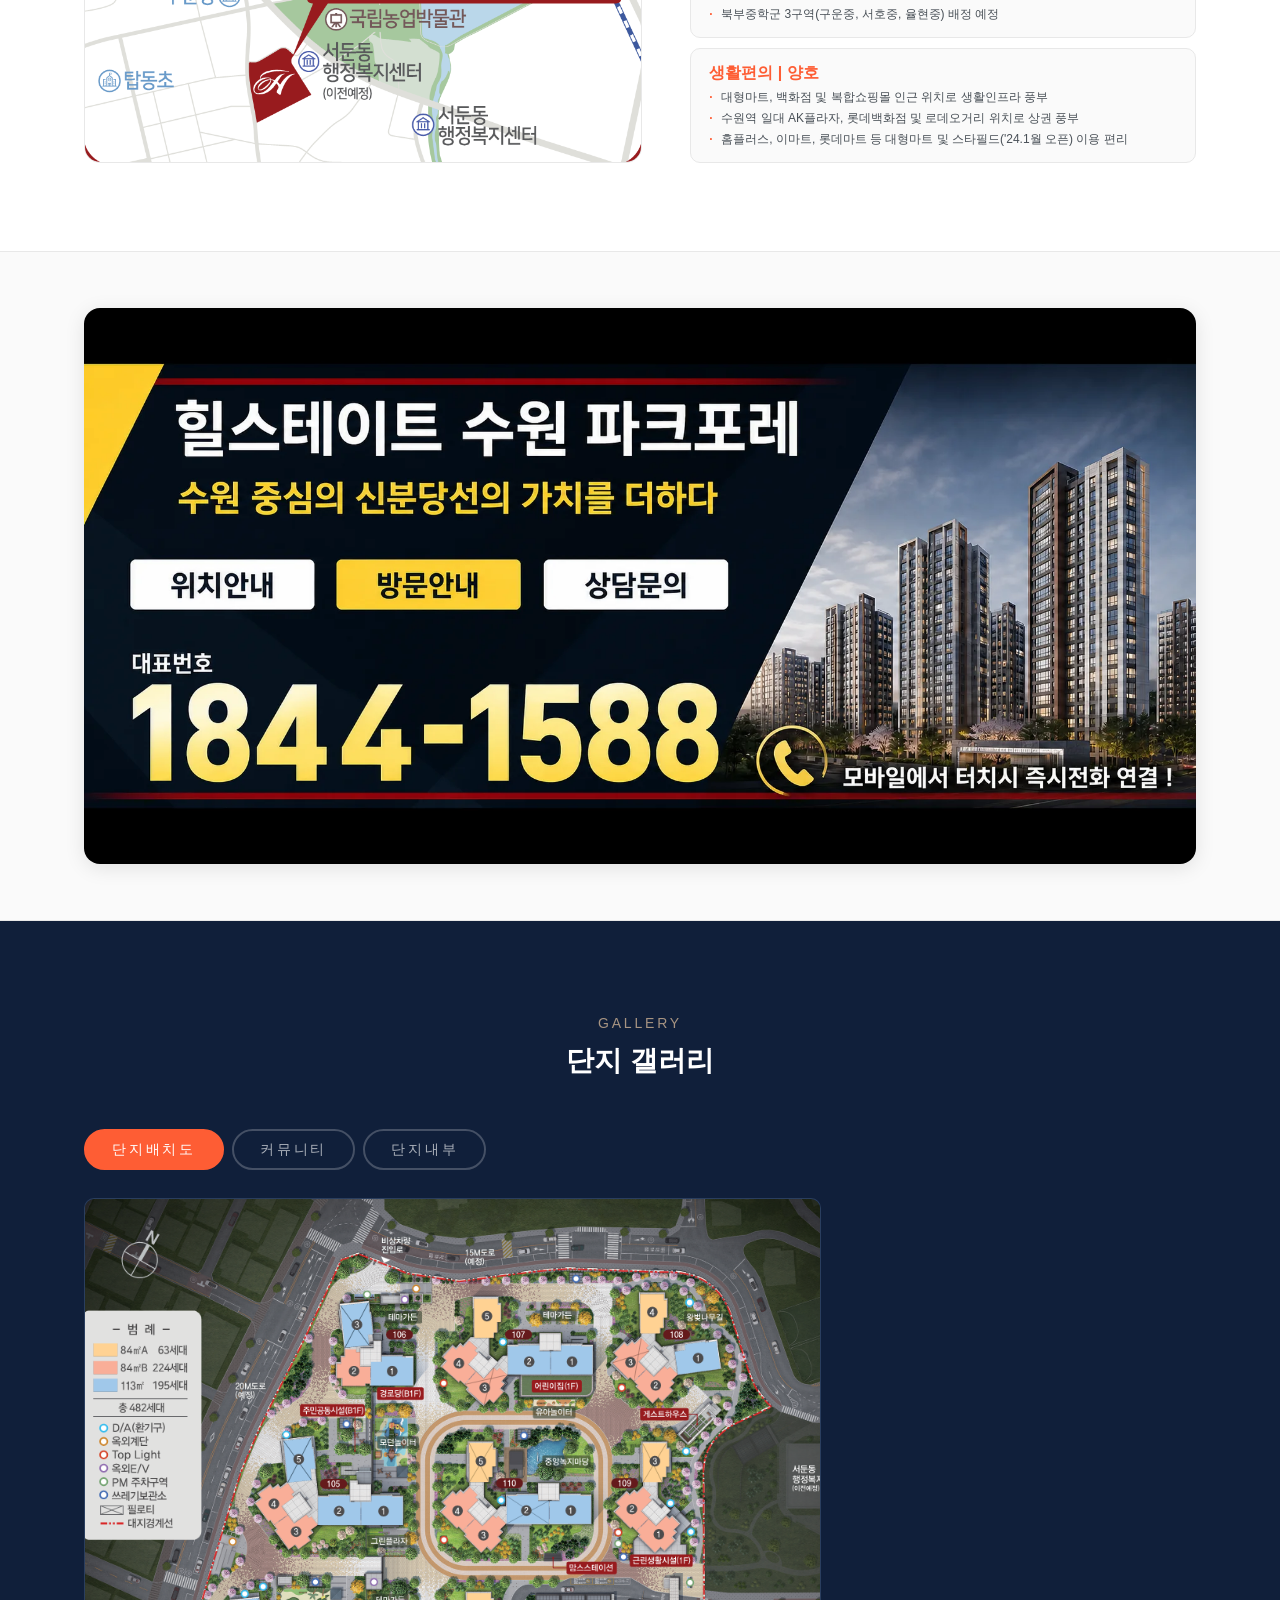
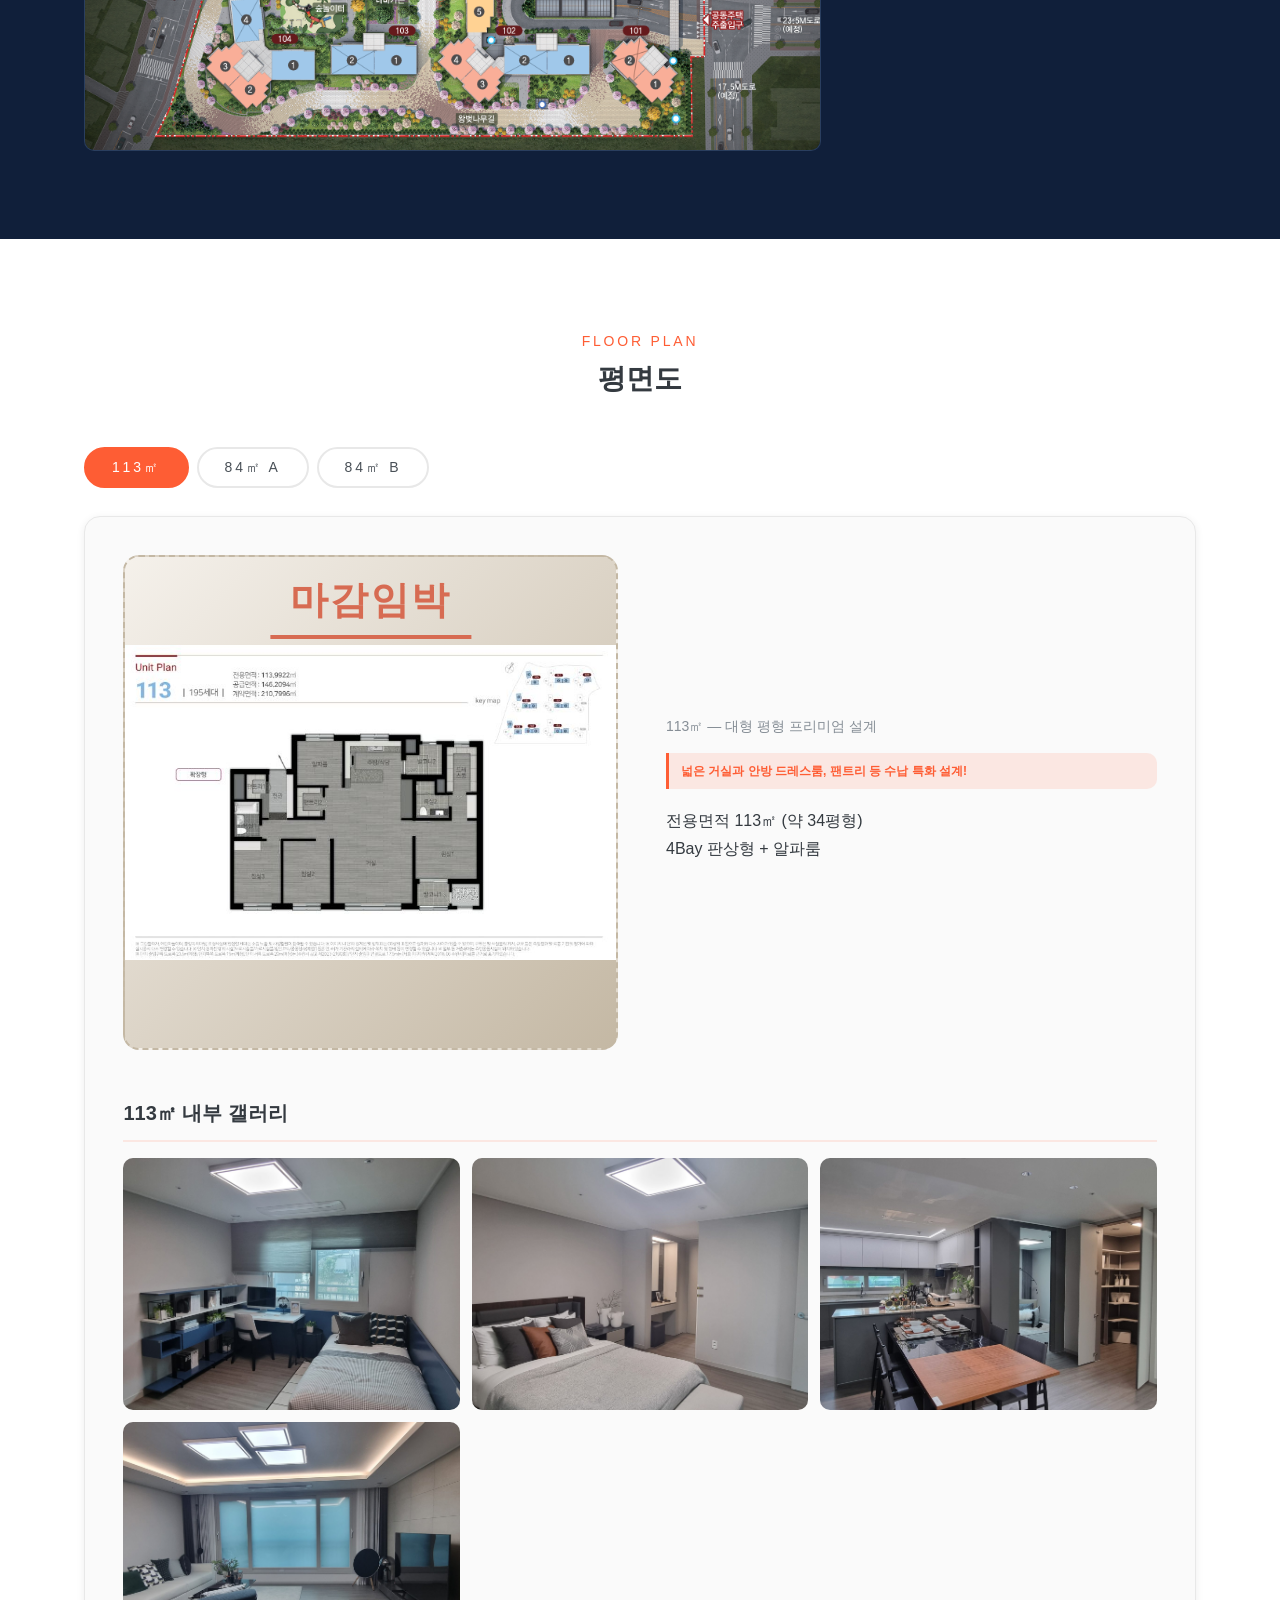
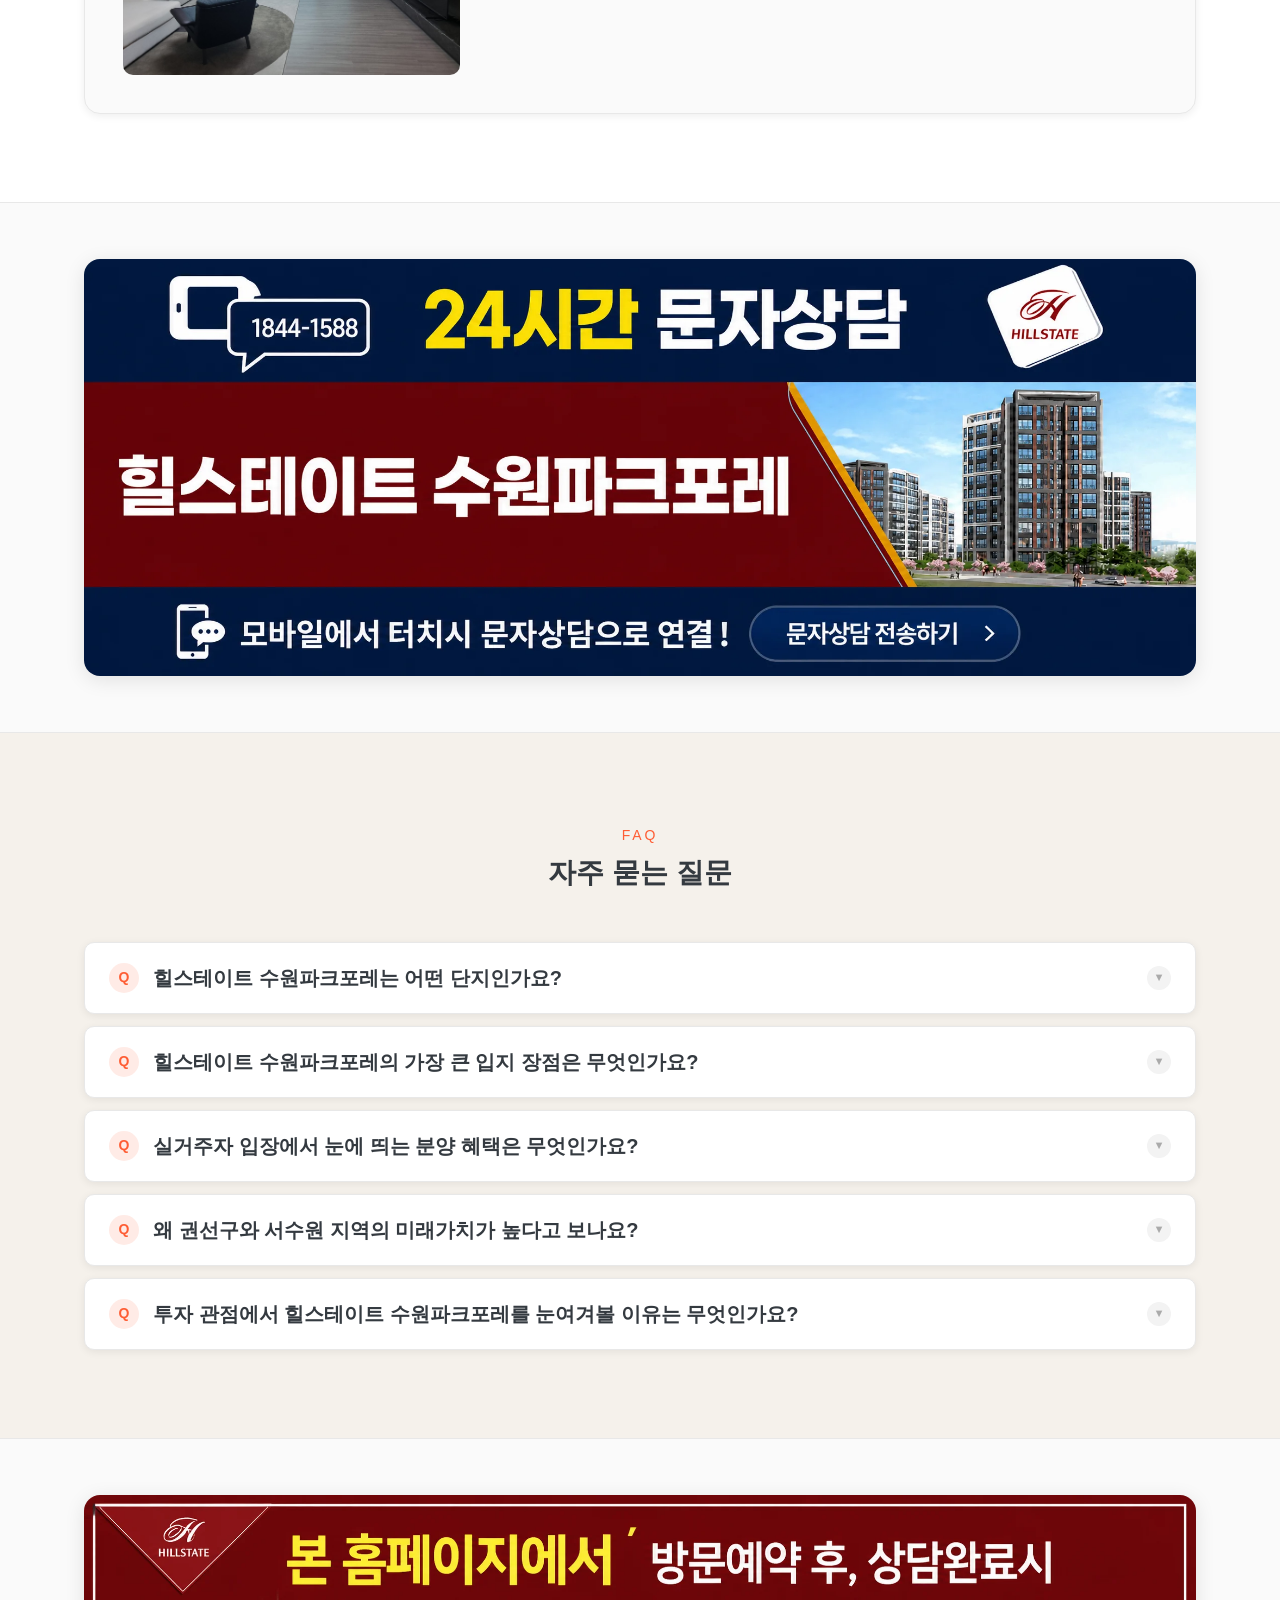
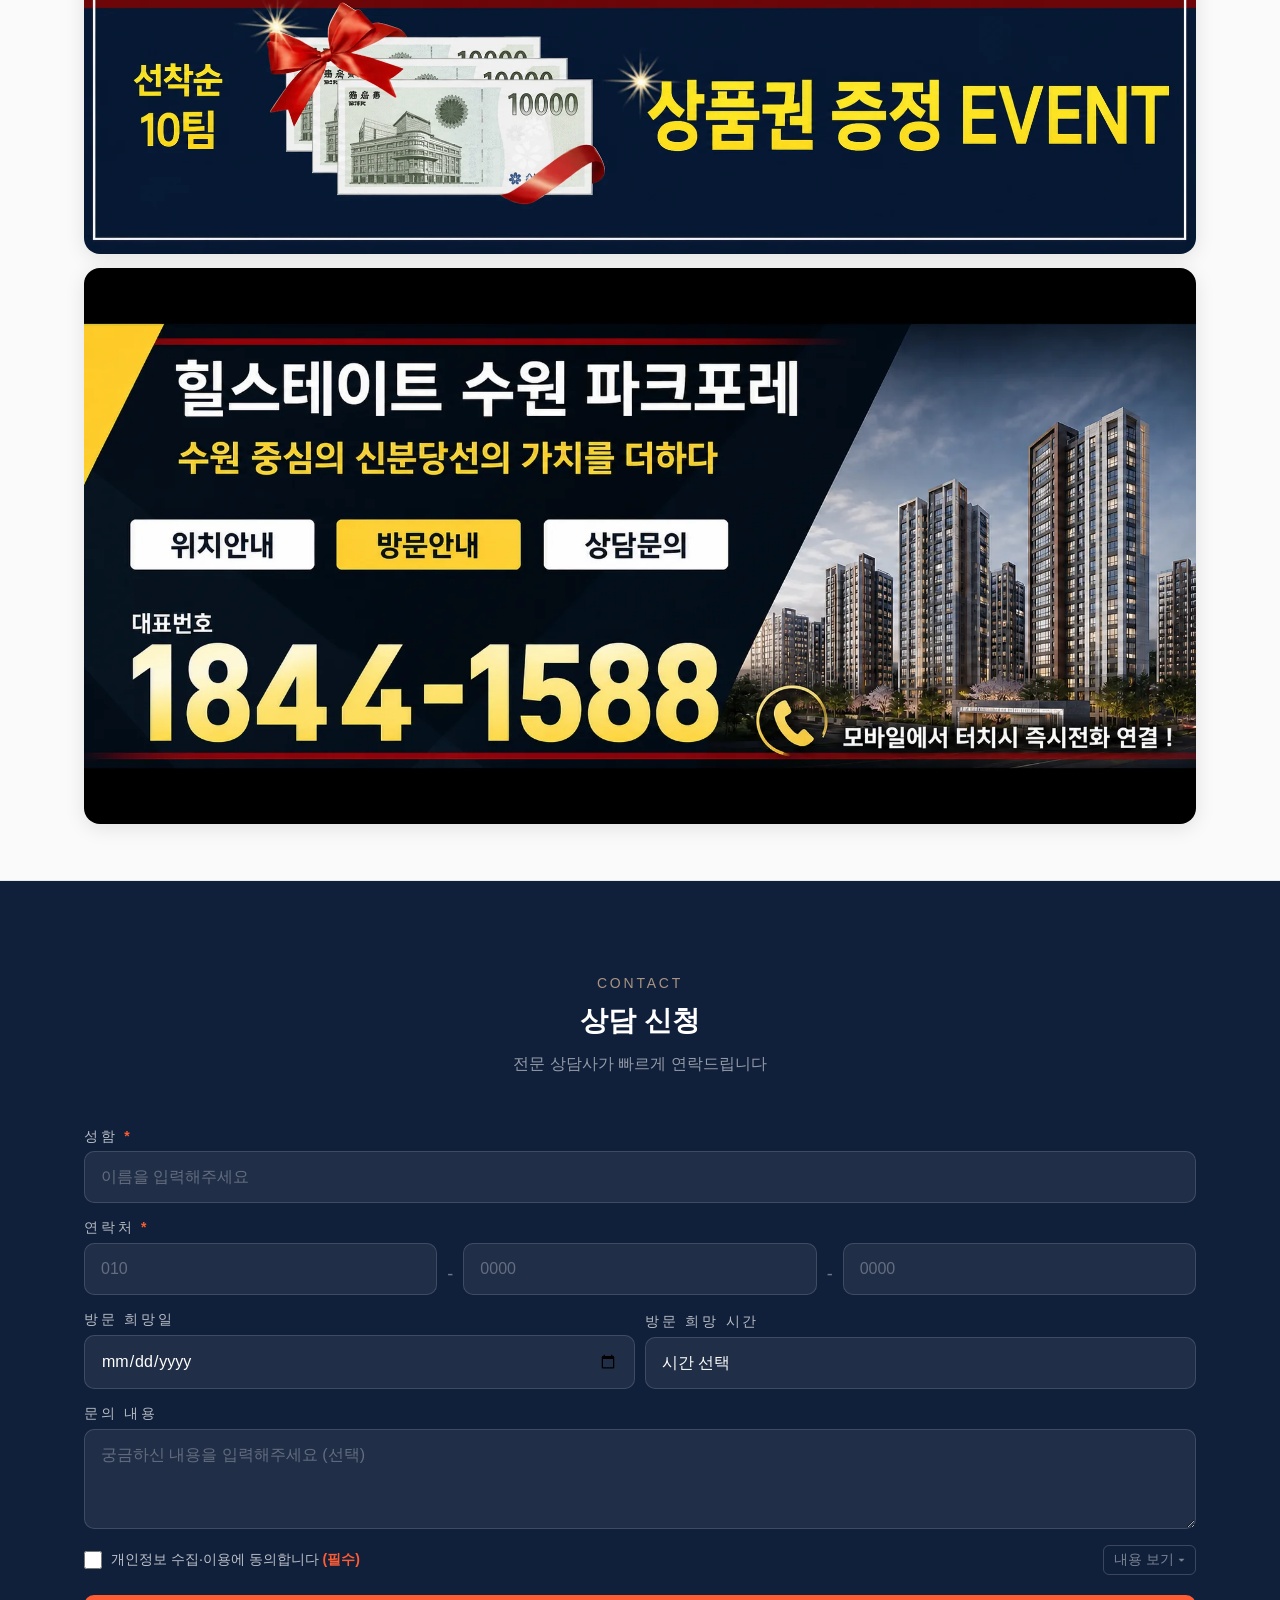
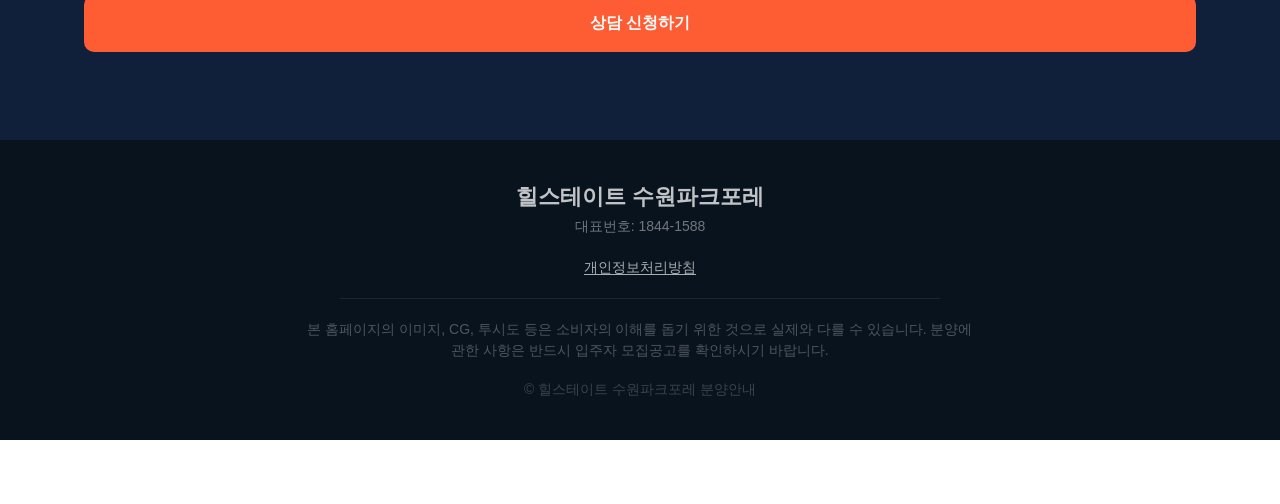
==== commit a51cc94b: "랜딩: 폼 제출·전화·카카오 클릭을 Google Sheet에 로깅 (gclid 포함) - gtag 스크립트에 gclid 캡처(90일 보관) + gaLog() 추가 - Apps Sc" ====
--- a/landing-template/index.html
+++ b/landing-template/index.html
@@ -576,6 +576,7 @@
     var LEAD  = 'AW-18422804708/RmywCOz6uewcEOTh1tBE'; // 상담신청 제출
     var CALL  = 'AW-18422804708/Gno5CO_6uewcEOTh1tBE'; // 클릭 투 콜
     var KAKAO = 'AW-18422804708/9k6OCITrjO0cEOTh1tBE'; // 카카오 상담 클릭
+    var LOG_URL = 'https://script.google.com/macros/s/AKfycbxWO82ShlWmE2T_6mpgQ6R_9IePF_kI_a8Jz0Era2mswmXWuoSitwWARCWwHiBKdh_X/exec'; // 클릭/상담 로그 시트
 
     function send(label) {
       if (typeof gtag !== 'function') return;
@@ -587,8 +588,52 @@
       });
     }
 
-    // 상담신청 제출 — 폼 전송이 성공했을 때만 호출하세요
-    window.trackLeadSubmit = function () { send(LEAD); };
+    // ── 구글 광고 클릭 표식(gclid) 캡처 — 90일 보관 ──
+    (function captureGclid() {
+      try {
+        var params = new URLSearchParams(location.search);
+        var gclid = params.get('gclid');
+        if (gclid) {
+          localStorage.setItem('hs_gclid', gclid);
+          localStorage.setItem('hs_gclid_ts', String(Date.now()));
+        }
+      } catch (err) {}
+    })();
+
+    function getGclid() {
+      try {
+        var gclid = localStorage.getItem('hs_gclid');
+        var ts    = localStorage.getItem('hs_gclid_ts');
+        if (!gclid || !ts) return '';
+        var NINETY_DAYS = 90 * 24 * 60 * 60 * 1000;
+        if (Date.now() - Number(ts) > NINETY_DAYS) return '';
+        return gclid;
+      } catch (err) { return ''; }
+    }
+
+    // ── 폼 제출 / 전화·카카오 클릭을 구글 시트에 기록 (실제 상담 여부 확인용) ──
+    function gaLog(type, extra) {
+      try {
+        var payload = { type: type, gclid: getGclid(), page: location.pathname };
+        if (extra) {
+          if (extra.name)  payload.name  = extra.name;
+          if (extra.phone) payload.phone = extra.phone;
+        }
+        fetch(LOG_URL, {
+          method: 'POST',
+          headers: { 'Content-Type': 'text/plain;charset=utf-8' }, // CORS 프리플라이트 회피
+          body: JSON.stringify(payload),
+          keepalive: true
+        }).catch(function () {});
+      } catch (err) {}
+    }
+    window.gaLog = gaLog;
+
+    // 상담신청 제출 — 폼 전송이 성공했을 때만 호출하세요 (info: {name, phone})
+    window.trackLeadSubmit = function (info) {
+      send(LEAD);
+      gaLog('form', info);
+    };
 
     // 클릭 자동 추적 (종류별로 3초 내 중복 무시)
     var last = { call: 0, kakao: 0 };
@@ -605,13 +650,13 @@
 
       // 전화: tel: 링크
       if (t.closest('a[href^="tel:"]')) {
-        if (throttled('call')) send(CALL);
+        if (throttled('call')) { send(CALL); gaLog('call'); }
         return;
       }
 
       // 카카오: 배너 / 플로팅 TALK / 하단바 / 팝업 등 pf.kakao.com 링크 전부
       if (t.closest('a[href*="pf.kakao.com"]')) {
-        if (throttled('kakao')) send(KAKAO);
+        if (throttled('kakao')) { send(KAKAO); gaLog('kakao'); }
       }
     }, true);
   })();
